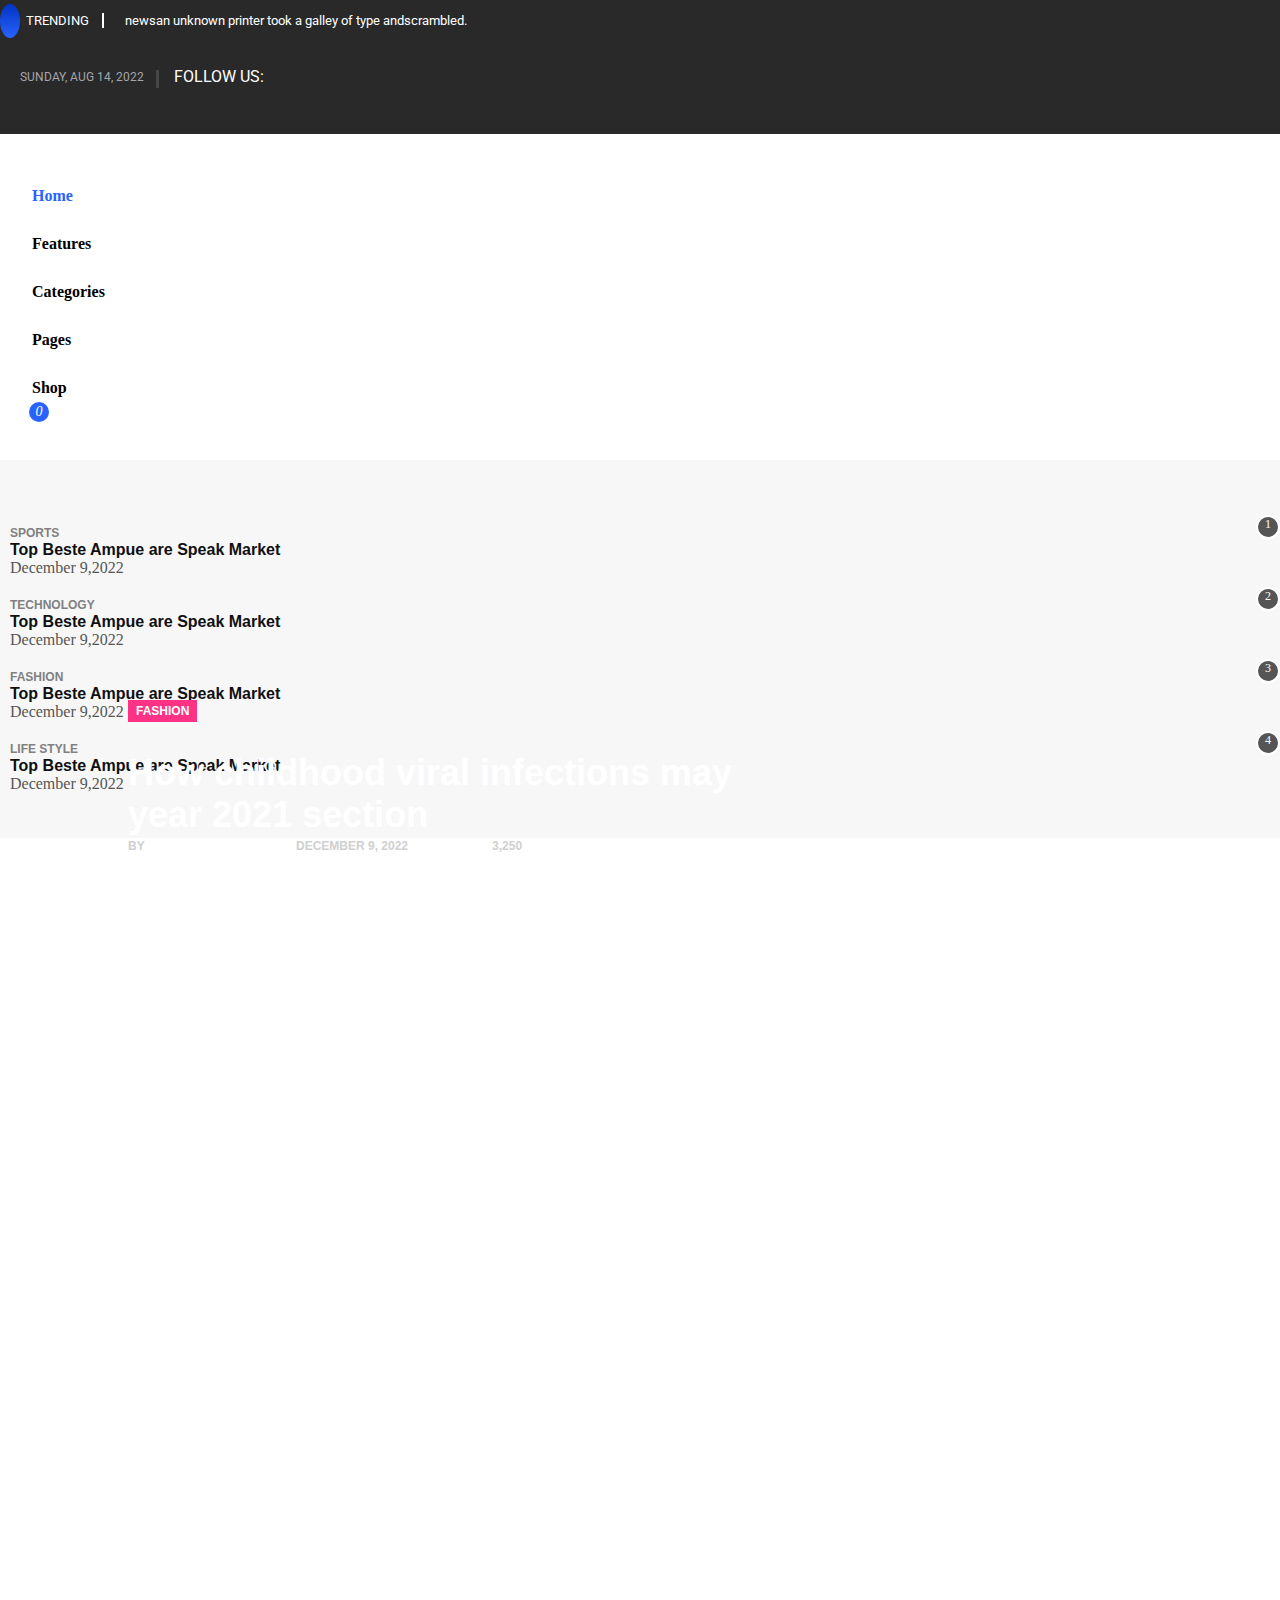
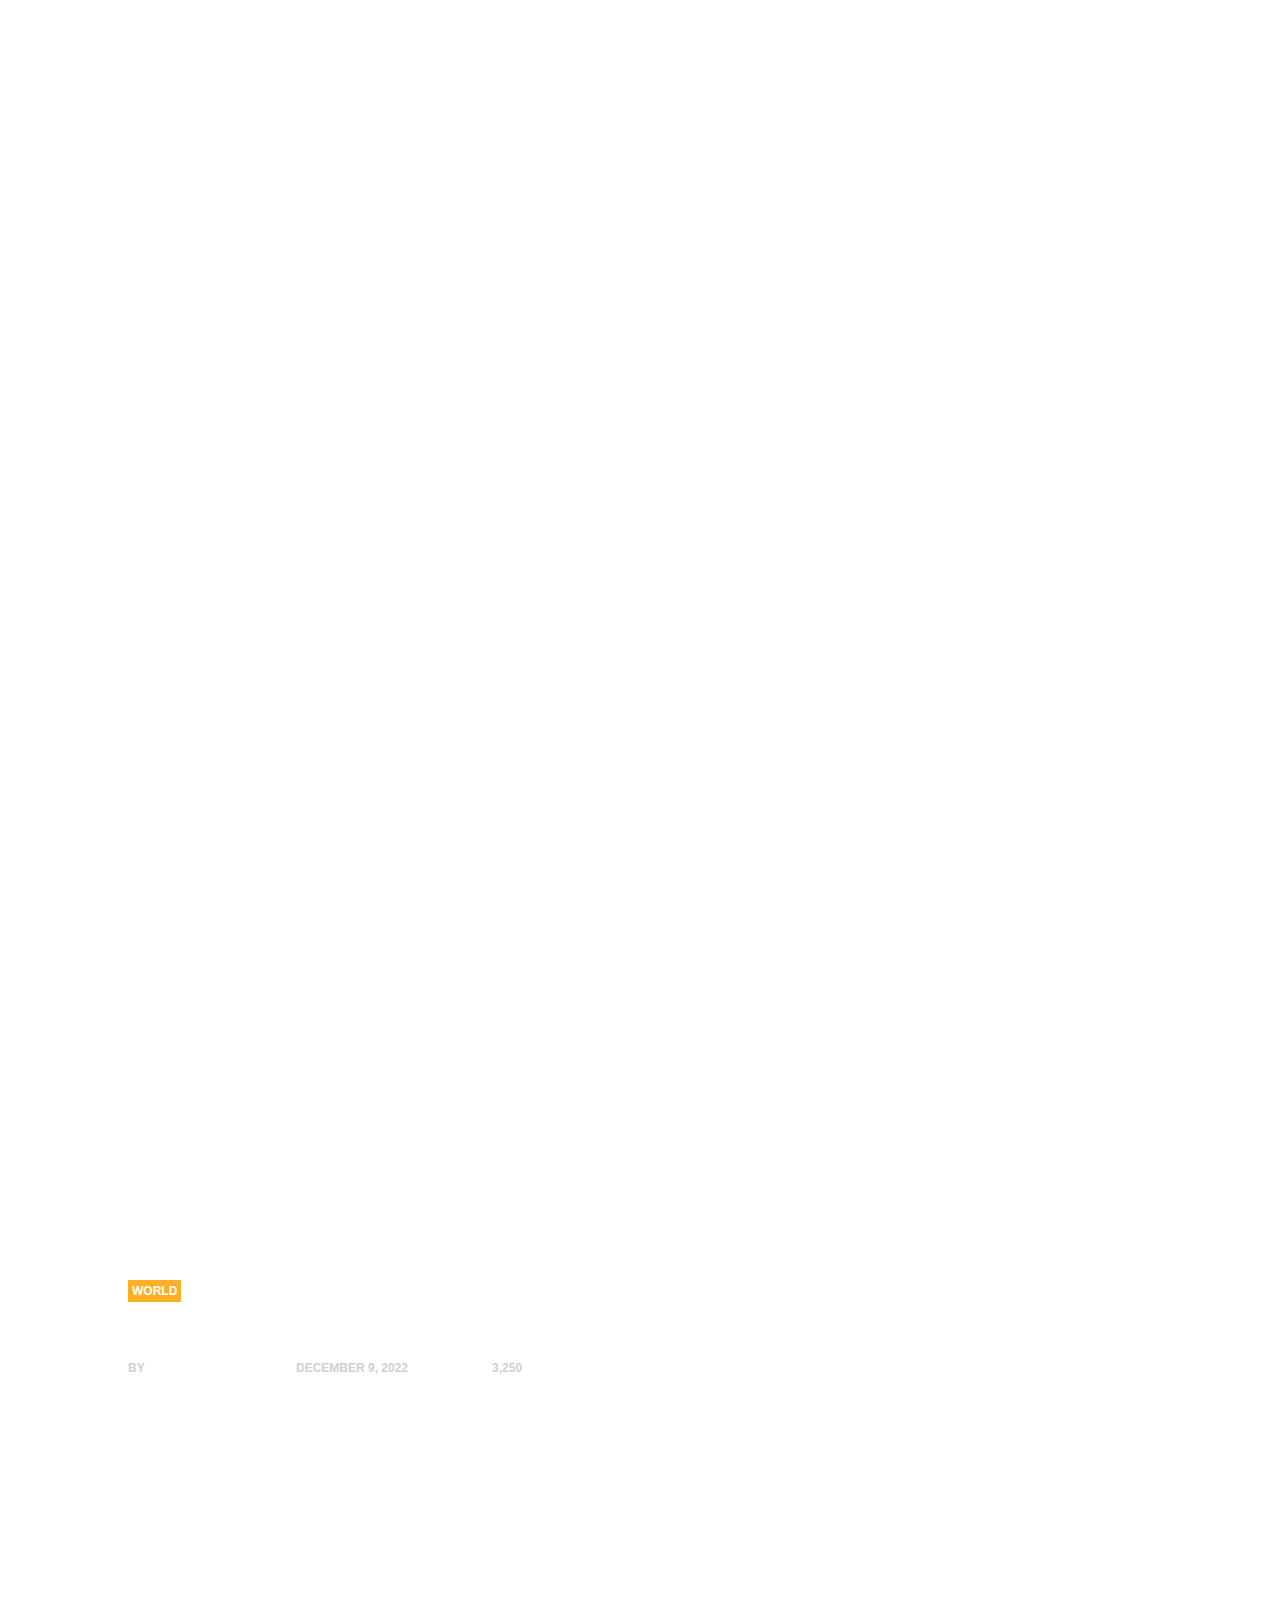
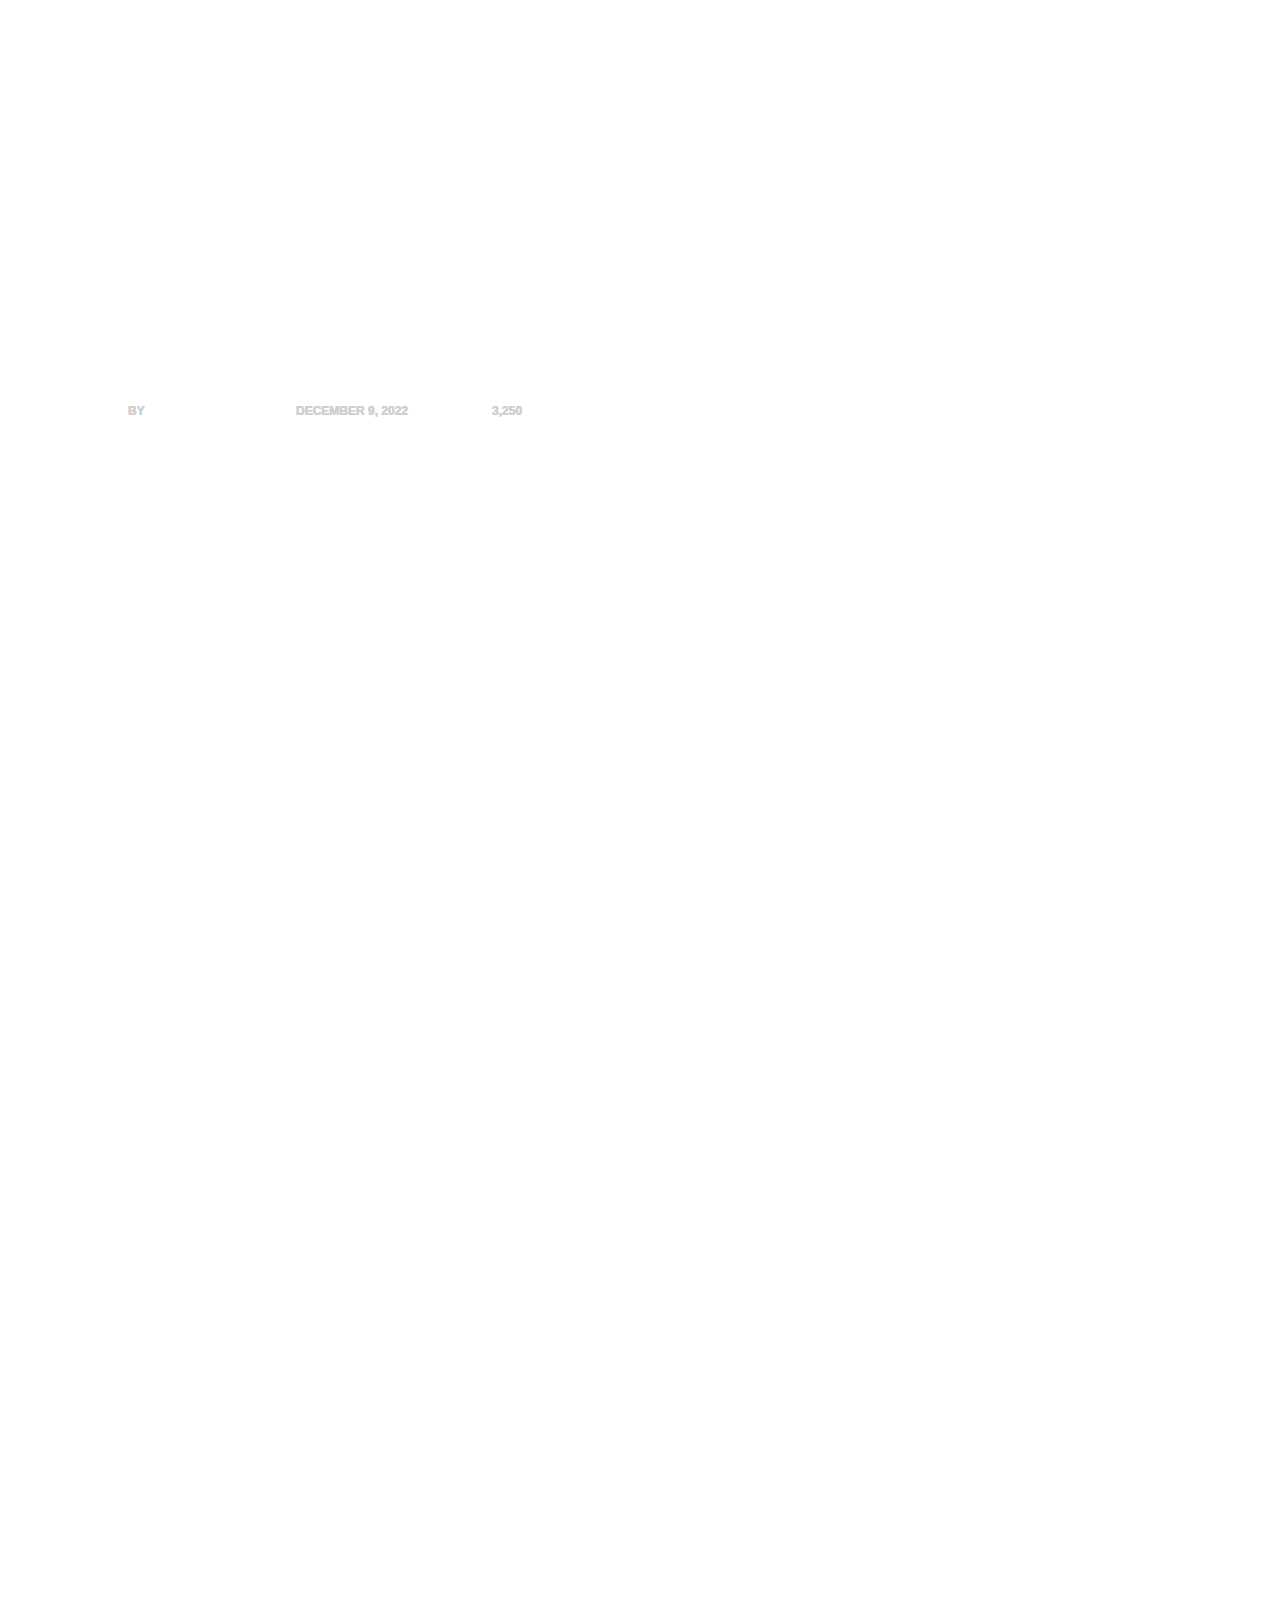
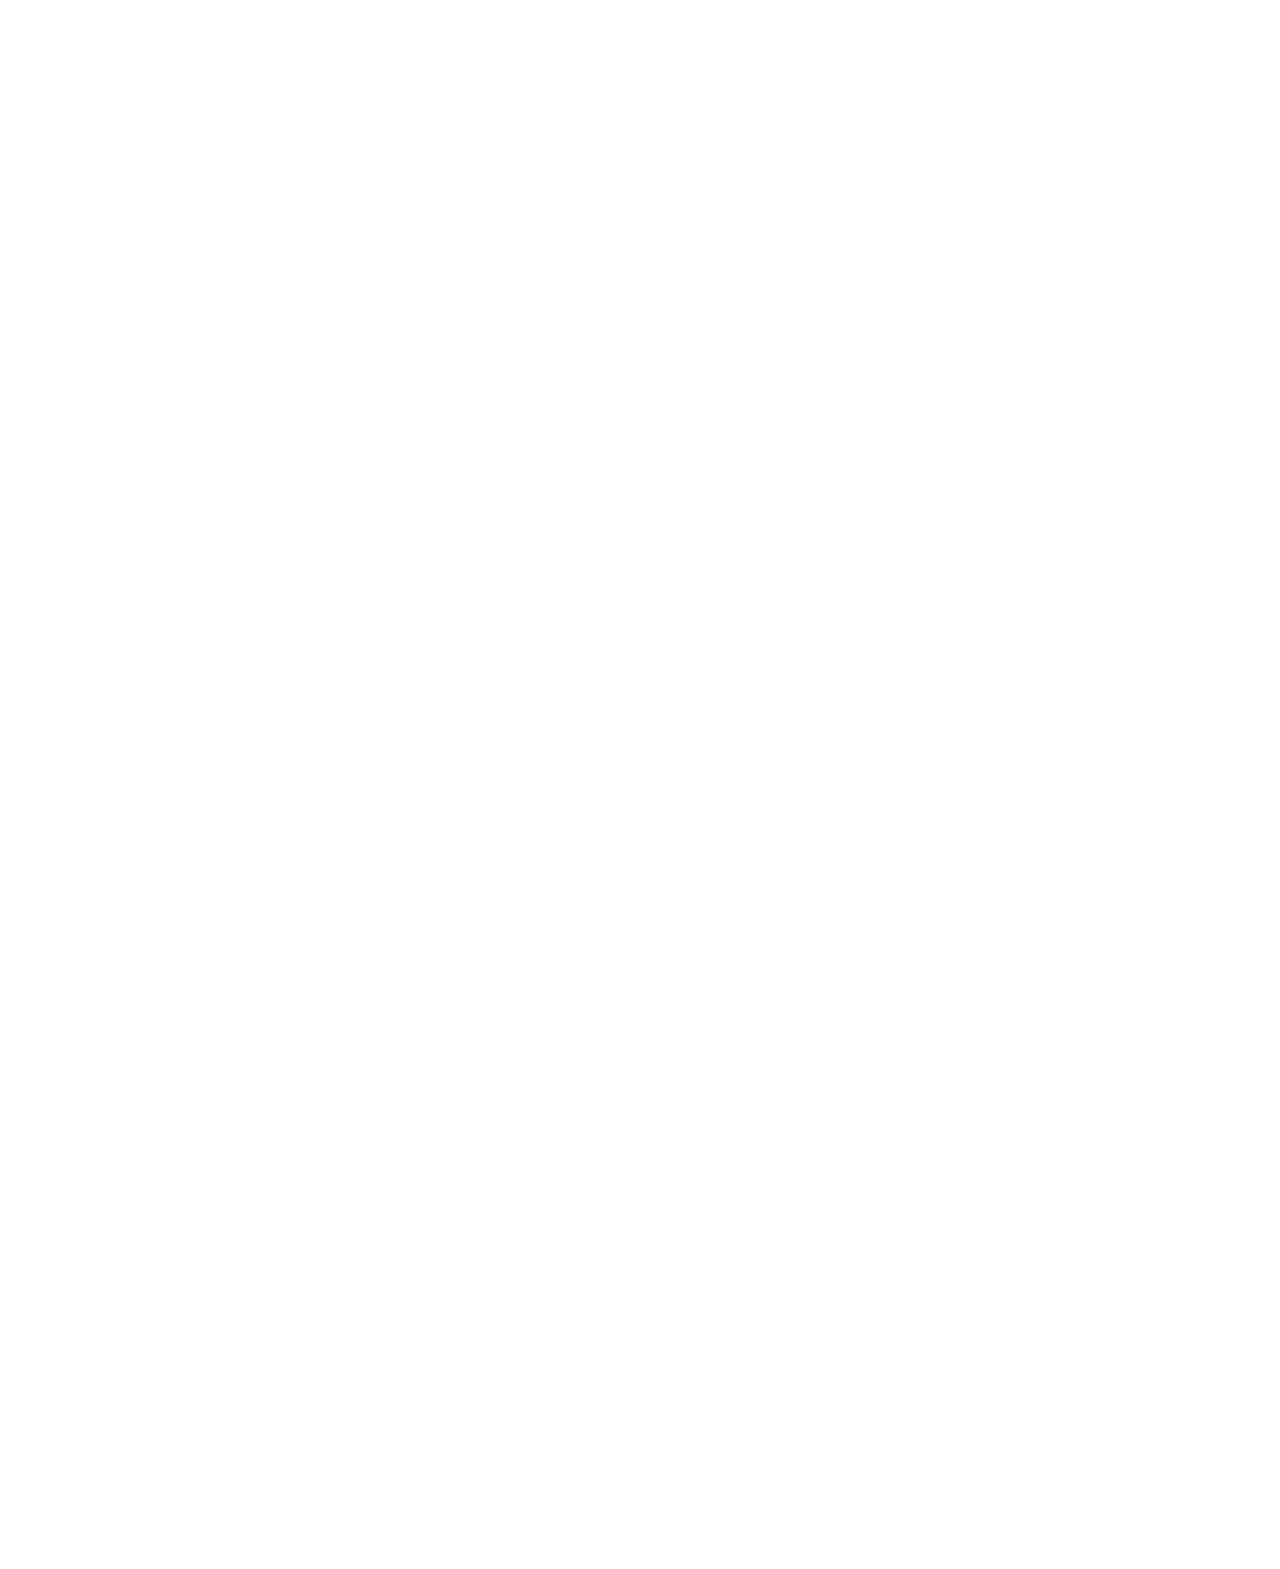
==== index.html @ 0a3a63d5 "next commit" ====
<!DOCTYPE html>
<html lang="en">

<head>
    <meta charset="UTF-8">
    <meta http-equiv="X-UA-Compatible" content="IE=edge">
    <meta name="viewport" content="width=device-width, initial-scale=1.0">
    <link rel="stylesheet" href="vendors/css/bootstrap.css">
    <link rel="stylesheet" href="https://cdnjs.cloudflare.com/ajax/libs/font-awesome/6.1.2/css/all.min.css"
        integrity="sha512-1sCRPdkRXhBV2PBLUdRb4tMg1w2YPf37qatUFeS7zlBy7jJI8Lf4VHwWfZZfpXtYSLy85pkm9GaYVYMfw5BC1A=="
        crossorigin="anonymous" referrerpolicy="no-referrer" />
    <link rel="stylesheet" href="css/style.css">
    <title>Neeon</title>
    <link rel="icon" href="https://radiustheme.com/demo/html/neeon/media/favicon.png">
</head>

<body>
    <header id="header">
        <div class="header-top">
            <div class="container">
                <div class="d-flex justify-content-between align-items-center">
                    <div class="top-left">
                        <span class="trend"><i class="fa-solid fa-bolt-lightning"></i>TRENDING</span>

                        <span class="newsan"><i class="fa-solid fa-circle"></i>
                            newsan unknown printer took a galley of
                            type andscrambled.
                        </span>
                    </div>
                    <div class="top-right">

                        <span class="sunday"><i class="fa-solid fa-calendar-days"></i>SUNDAY, AUG 14, 2022</span>
                        <span class="chicago"><i class="fa-solid fa-location-dot"></i>
                            Chicago 12, Melborne City, USA
                        </span>
                        <span class="follow">FOLLOW US:</span>
                        <ul class="list-unstyled m-0 p-0 d-flex justify-content-between align-items-center">
                            <li><a href="#"><i class="fa-brands fa-facebook-f"></i></a></li>
                            <li><a href="#"><i class="fa-brands fa-twitter"></i></a></li>
                            <li><a href="#"><i class="fa-brands fa-linkedin-in"></i></a></li>
                            <li><a href="#"><i class="fa-brands fa-pinterest-p"></i></a></li>
                            <li><a href="#"><i class="fa-brands fa-skype"></i></a></li>
                        </ul>
                    </div>
                </div>
            </div>
        </div>
    </header>
    <div class="header-bottom">
        <div class="container">
            <div class="d-flex justify-content-between align-items-center">
                <div class="logo">
                    <img src="https://radiustheme.com/demo/html/neeon/media/logo/logo-dark.svg" alt="">
                </div>
                <div class="nav-menu">
                    <ul class="d-flex align-items-center justify-content-between">
                        <li class="active">home<i class="fa-solid fa-chevron-down"></i>
                            <div class="dropdown-menu">
                                <ul>
                                    <li><a href="index.html">Home 01-Main</a></li>
                                    <li><a href="#">Home 02-Technology</a></li>
                                    <li><a href="#">Home 03-Gaming</a></li>
                                    <li><a href="#">Home 04-Illustration</a></li>
                                    <li><a href="#">Home 05-Newspaper</a></li>
                                    <li><a href="#">Home 06-Magazine</a></li>
                                    <li><a href="#">Home 07-Sports</a></li>
                                    <li><a href="#">Home 08-Travels</a></li>
                                    <li><a href="#">Home 09-Fitness</a></li>
                                </ul>
                            </div>

                        </li>
                        <li class="banbefore">features<i class="fa-solid fa-chevron-down"></i>
                            <div class="dropdown-menu">
                                <ul>
                                    <li><a href="feature.html">Post Layout</a></li>
                                    <li><a href="author.html">Author Details</a></li>
                                </ul>
                            </div>
                        </li>
                        <li class="banbefore">categories<i class="fa-solid fa-chevron-down"></i>
                            <div class="dropdown-menu">
                                <ul>
                                    <li><a href="#">Life Style</a></li>
                                    <li><a href="technology.html">Technology</a></li>
                                    <li><a href="#">Gaming</a></li>
                                    <li><a href="#">Graphics</a></li>
                                    <li><a href="#">Politics</a></li>
                                </ul>
                            </div>
                        </li>
                        <li class="banbefore">pages<i class="fa-solid fa-chevron-down"></i>
                            <div class="dropdown-menu">
                                <ul>
                                    <li><a href="about.html">About Us</a></li>
                                    <li><a href="#">Contact Us</a></li>
                                    <li><a href="#">404</a></li>
                                </ul>
                            </div>
                        </li>
                        <li class="banbefore">shop<i class="fa-solid fa-chevron-down"></i>
                            <div class="dropdown-menu">
                                <ul>
                                    <li><a href="#">Shop</a></li>
                                    <li><a href="shop_det.html">Shop Details</a></li>
                                </ul>
                            </div>
                        </li>
                    </ul>
                </div>
                <div class="nav-icons">
                    <i class="fa-solid fa-magnifying-glass"></i>
                    <i id="cart" class="fa-solid fa-cart-shopping">
                        <span class="zero">0</span>


                    </i>

                    <i class="fa-solid fa-bars"></i>
                </div>
            </div>
        </div>
    </div>
    <!-- header end -->

    <section id="four">


        <div class="container">
            <div class="row">

                <div class="col-lg-3 col-md-6 col-sm-12 ">
                    <div class="bigsports d-flex align-items-center justify-content-between ">

                        <div class="sportphoto">
                            <img src="image/post-sm_1.jpg" alt="">
                            <div class="number">
                                <p>1</p>
                            </div>
                        </div>
                        <div class="sportright">
                            <a class="sports" href="#">SPORTS</a><br>
                            <a class="sport" href="#">Top Beste Ampue are Speak Market</a>

                            <span class="december">
                                <i class="fa-solid fa-calendar-days"></i> December 9,2022
                            </span>
                        </div>
                    </div>
                </div>

                <div class="col-lg-3 col-md-6 col-sm-12 ">
                    <div class="bigsports d-flex align-items-center justify-content-between ">

                        <div class="sportphoto">
                            <img src="image/post-sm_2.jpg" alt="">
                            <div class="number">
                                <p>2</p>
                            </div>
                        </div>
                        <div class="sportright">
                            <a class="sports" href="#">TECHNOLOGY</a><br>
                            <a class="sport" href="#">Top Beste Ampue are Speak Market</a>

                            <span class="december">
                                <i class="fa-solid fa-calendar-days"></i> December 9,2022
                            </span>
                        </div>
                    </div>
                </div>

                <div class="col-lg-3 col-md-6 col-sm-12 ">
                    <div class="bigsports d-flex align-items-center justify-content-between ">

                        <div class="sportphoto">
                            <img src="image/post-sm_3.jpg" alt="">
                            <div class="number">
                                <p>3</p>
                            </div>
                        </div>
                        <div class="sportright">
                            <a class="sports" href="#">FASHION</a><br>
                            <a class="sport" href="#">Top Beste Ampue are Speak Market</a>

                            <span class="december">
                                <i class="fa-solid fa-calendar-days"></i> December 9,2022
                            </span>
                        </div>
                    </div>
                </div>

                <div class="col-lg-3 col-md-6 col-sm-12 ">
                    <div class="bigsports d-flex align-items-center justify-content-between ">

                        <div class="sportphoto">
                            <img src="image/post-sm_4.jpg" alt="">
                            <div class="number">
                                <p>4</p>
                            </div>
                        </div>
                        <div class="sportright">
                            <a class="sports" href="#">LIFE STYLE</a><br>
                            <a class="sport" href="#">Top Beste Ampue are Speak Market</a>

                            <span class="december">
                                <i class="fa-solid fa-calendar-days"></i> December 9,2022
                            </span>
                        </div>
                    </div>
                </div>



            </div>
        </div>

    </section>
    <!-- foursectionfinish -->
    <section id="food">
        <div class="container">
            <div class="row">
                <div class="col-lg-7">
                    <div class="fashionleft">
                        <div class="fashionphoto ">
                            <img class="img-fluid" src="image/post-xl_1.jpg" alt="">
                        </div>
                        <div class="fashiontxt">
                            <a class="fashion" href="#">FASHION</a>
                            <a class="childhood" href="#"> How childhood viral infections may year 2021 section</a>
                            <span class="by">BY</span>
                            <a class="willum" href="#">
                                WILLUM SKEEM
                            </a>
                            <span class="fashiondecember"><i class="fa-solid fa-calendar-days"></i> DECEMBER 9,
                                2022</span>
                            <span class="comment"><i class="fa-solid fa-comments"></i> 3,250</span>
                        </div>
                    </div>
                </div>
                <div class="col-lg-5">
                    <div class="fashionright">

                        <div class="col-lg-12">
                            <div class="fashionright1 d-flex">

                                <div class="foodphoto">
                                    
                                        <img class="img-fluid" src="image/post-lg_1.jpg" alt="">
                                    
                                </div>

                                <div class="foodtxt">
                                    <a class="food" href="">FOOD</a>
                                    <div class="foodspan">
                                    <span class="after">50 Years After The Moon</span>
                                    <span class="landing">Landing:How Close Is Space</span>
                                    <span class="really"> Travel,Really?</span>
                                    </div>
                                    <span class="fooddecember"><i class="fa-solid fa-calendar-days"></i> DECEMBER 9,
                                        2022</span>
                                </div>
                            </div>


                        </div>
                        <div class="col-lg-12">
                            <div class="fashionright1 d-flex">

                                <div class="foodphoto">
                                    
                                        <img class="img-fluid" src="image/post-lg_2.jpg" alt="">
                                    
                                </div>

                                <div class="foodtxt">
                                    <a class="technology" href="">TECH</a>
                                    <div class="foodspan">
                                    <span class="after">50 Years After The Moon</span>
                                    <span class="landing">Landing:How Close Is Space</span>
                                    <span class="really"> Travel,Really?</span>
                                    </div>
                                    <span class="fooddecember"><i class="fa-solid fa-calendar-days"></i> DECEMBER 9,
                                        2022</span>
                                </div>
                            </div>


                        </div>
                        <div class="col-lg-12">
                            <div class="fashionright1 d-flex">

                                <div class="foodphoto">
                                    
                                        <img class="img-fluid" src="image/travel-lg_2.jpg" alt="">
                                    
                                </div>

                                <div class="foodtxt">
                                    <a class="travel" href="">TRAVEL</a>
                                    <div class="foodspan">
                                    <span class="after">50 Years After The Moon</span>
                                    <span class="landing">Landing:How Close Is Space</span>
                                    <span class="really"> Travel,Really?</span>
                                    </div>
                                    <span class="fooddecember"><i class="fa-solid fa-calendar-days"></i> DECEMBER 9,
                                        2022</span>
                                </div>
                            </div>


                        </div>

                        


                    </div>

                </div>


                <div class="shop-now">
                    <a href="#">
                        <img class="img-fluid" src="image/ad-banner_1.jpg" alt="">
                    </a>
                </div>
            </div>
            
        </div>


    </section>
    <!-- food section finish -->
<section id="top-stories">
    
    <div class="back-image1 d-flex justify-content-end">
        <img class="img-fluid" src="image/element_3.png" alt="">
    </div>
    <div class="back-image2 d-flex justify-content-end ">
       
    </div>

    <div class="container">
        <div class="topleft d-flex align-items-center">
        <span class="top">
            Top Stories
        </span>
    <div class="dot"></div>
    <div class="line">
    </div>
    
</div>
<div class="line1">
</div>
        <div class="row">
            <div class="col-lg-12">
                <div class="musicmain d-flex">
            <div class="col-lg-3">
                <div class="musicleft">
                <div class="musicphoto">
               <img class="img-fluid" src="image/post-md_1.jpg" alt="">
                </div>
                <div class="musictxt">
                    <a class="music" href="#">MUSIC</a>
                    <a class="space" href="">After The Moon How Close gear Is Space Travel Really?</a>
                    <span class="by1">BY</span>
                    <a class="willium-skeem" href="#">WILLUM SKEEM</a>
                   
                    <span class="decemberr"> <i class="fa-solid fa-calendar-days"></i> DECEMBER 9, 2022</span>
                </div>
                </div>
            </div>
            <div class="col-lg-3">
                <div class="musicleft">
                <div class="musicphoto">
               <img class="img-fluid" src="image/post-md_2.jpg" alt="">
                </div>
                <div class="musictxt">
                    <a class="music" href="#">ANIMAL</a>
                    <a class="space" href="">After The Moon How Close gear Is Space Travel Really?</a>
                    <span class="by1">BY</span>
                    <a class="willium-skeem" href="#">WILLUM SKEEM</a>
                   
                    <span class="decemberr"> <i class="fa-solid fa-calendar-days"></i> DECEMBER 9, 2022</span>
                </div>
                </div>
            </div>
            <div class="col-lg-3">
                <div class="musicleft">
                <div class="musicphoto">
               <img class="img-fluid" src="image/post-md_3.jpg" alt="">
                </div>
                <div class="musictxt">
                    <a class="music" href="#">TRAVEL</a>
                    <a class="space" href="">After The Moon How Close gear Is Space Travel Really?</a>
                    <span class="by1">BY</span>
                    <a class="willium-skeem" href="#">WILLUM SKEEM</a>
                   
                    <span class="decemberr"> <i class="fa-solid fa-calendar-days"></i> DECEMBER 9, 2022</span>
                </div>
                </div>
            </div>
            <div class="col-lg-3">
                <div class="musicleft">
                <div class="musicphoto">
               <img class="img-fluid" src="image/post-md_4.jpg" alt="">
                </div>
                <div class="musictxt">
                    <a class="music" href="#">FOOD</a>
                    <a class="space" href="">After The Moon How Close gear Is Space Travel Really?</a>
                    <span class="by1">BY</span>
                    <a class="willium-skeem" href="#">WILLUM SKEEM</a>
                   
                    <span class="decemberr"> <i class="fa-solid fa-calendar-days"></i> DECEMBER 9, 2022</span>
                </div>
                </div>
            </div>
            </div>
            </div>
        </div>
    </div>
       
       
</section>
<!-- top-stories finish  -->
<section id="whats-new">
    <div class="container">
        <div class="whatsnew d-flex">
        <div class="col-lg-9">
        <div class="whats-left d-flex align-items-center">
        <span class="whats">  What's New </span>
        <div class="dot2"></div>
        <span class="line2"></span>
        <div class="world-main">
          <a class="worldtext" href="#">World</a>
          <a class="traveltxt" href="#">Travel</a>
          <a class="foodd" href="#">Food</a>
          <a class="tech" href="#">Technology</a>
        </div>
    </div>
    <div class="worldmain d-flex justify-content-center">
<div class="col-lg-7">
    
    <div class="worldleft">
        <div class="worldphoto ">
            <img class="img-fluid" src="image/post-xl_2.jpg" alt="">
        </div>
        <div class="worldtxt">
            <a class="world-a" href="#">WORLD</a>
            <a class="african" href="#"> African Nations Are Strugling To Save Their Wildlife</a>
            <span class="byy">BY</span>
            <a class="willumm" href="#">
                WILLUM SKEEM
            </a>
            <span class="fashiondecemberr"><i class="fa-solid fa-calendar-days"></i> DECEMBER 9,
                2022</span>
            <span class="commentt"><i class="fa-solid fa-comments"></i> 3,250</span>
        </div>
    </div>
</div>
    <div class="col-lg-5">
            <div class="worldright">
            <div class="bigsportss d-flex">

               
                <div class="sportrightt">
                    <a class="sportss" href="#">SPORTS</a><br>
                    <a class="sportt" href="#">Top Beste Ampue are Speak Market.</a>

                    <span class="decemberr">
                        <i class="fa-solid fa-calendar-days"></i> December 9,2022
                    </span>
                </div>
                <div class="sportphotos">
                    <img class="img-fluid" src="image/post-sm_5.jpg" alt="">
                    <div class="numberr">
                        <p>1</p>
                    </div>
                </div>
            </div>
            <div class="bigsportss d-flex">

               
                <div class="sportrightt">
                    <a class="sportss" href="#">WORLD</a><br>
                    <a class="sportt" href="#">Top Beste Ampue are Speak Market.</a>

                    <span class="decemberr">
                        <i class="fa-solid fa-calendar-days"></i> December 9,2022
                    </span>
                </div>
                <div class="sportphotos">
                    <img class="img-fluid" src="image/post-sm_6.jpg" alt="">
                    <div class="numberr">
                        <p>2</p>
                    </div>
                </div>
            </div>
            <div class="bigsportss d-flex">

               
                <div class="sportrightt">
                    <a class="sportss" href="#">FOOD</a><br>
                    <a class="sportt" href="#">Top Beste Ampue are Speak Market.</a>

                    <span class="decemberr">
                        <i class="fa-solid fa-calendar-days"></i> December 9,2022
                    </span>
                </div>
                <div class="sportphotos">
                    <img class="img-fluid" src="image/post-sm_7.jpg" alt="">
                    <div class="numberr">
                        <p>3</p>
                    </div>
                </div>
            </div>
            <div class="bigsportss d-flex">

               
                <div class="sportrightt">
                    <a class="sportss" href="#">TECHNOLOGY</a><br>
                    <a class="sportt" href="#">Top Beste Ampue are Speak Market.</a>

                    <span class="decemberr">
                        <i class="fa-solid fa-calendar-days"></i> December 9,2022
                    </span>
                </div>
                <div class="sportphotos">
                    <img class="img-fluid" src="image/post-sm_8.jpg" alt="">
                    <div class="numberr">
                        <p>4</p>
                    </div>
                </div>
            </div>
           
         
            </div>
    </div>
    </div>
  
        <div class="life-style d-flex align-items-center">
            <span class="life">
                Life Style
            </span>
        <div class="dot5"></div>
        <div class="line5">
        </div>
        
    
    </div>
    <div class="life-top d-flex align-items-center">
    <div class="col-lg-6">
        <div class="lifeleft">
            <div class="lifeleftphoto ">
                <img class="img-fluid" src="image/post-xl_4.jpg" alt="">
            </div>
            <div class="lifelefttxt">
              
                <a class="moon" href="#">Moon TheyLanding How are Main Close Space Really</a>
                <span class="byyy">BY</span>
                <a class="willummm" href="#">
                    WILLUM SKEEM
                </a>
                <span class="fashiondecemberrr"><i class="fa-solid fa-calendar-days"></i> DECEMBER 9,
                    2022</span>
                <span class="commenttt"><i class="fa-solid fa-comments"></i> 3,250</span>
            </div>
        </div>
    </div>
    
    <div class="col-lg-6">
        <div class="lifeleft">
            <div class="lifeleftphoto ">
                <img class="img-fluid" src="image/post-xl_4.jpg" alt="">
            </div>
            <div class="lifelefttxt">
              
                <a class="moon" href="#">Moon TheyLanding How are Main Close Space Really</a>
                <span class="byyy">BY</span>
                <a class="willummm" href="#">
                    WILLUM SKEEM
                </a>
                <span class="fashiondecemberrr"><i class="fa-solid fa-calendar-days"></i> DECEMBER 9,
                    2022</span>
                <span class="commenttt"><i class="fa-solid fa-comments"></i> 3,250</span>
            </div>
        </div>
    </div>
    </div>
    <div class="life-bottom d-flex align-items-center">
    <div class="col-lg-6">
        <div class="lifeleft">
            <div class="lifeleftphoto ">
                <img class="img-fluid" src="image/post-xl_4.jpg" alt="">
            </div>
            <div class="lifelefttxt">
              
                <a class="moon" href="#">Moon TheyLanding How are Main Close Space Really</a>
                <span class="byyy">BY</span>
                <a class="willummm" href="#">
                    WILLUM SKEEM
                </a>
                <span class="fashiondecemberrr"><i class="fa-solid fa-calendar-days"></i> DECEMBER 9,
                    2022</span>
                <span class="commenttt"><i class="fa-solid fa-comments"></i> 3,250</span>
            </div>
        </div>
    </div>
    <div class="col-lg-6">
        <div class="lifeleft">
            <div class="lifeleftphoto ">
                <img class="img-fluid" src="image/post-xl_4.jpg" alt="">
            </div>
            <div class="lifelefttxt">
              
                <a class="moon" href="#">Moon TheyLanding How are Main Close Space Really</a>
                <span class="byyy">BY</span>
                <a class="willummm" href="#">
                    WILLUM SKEEM
                </a>
                <span class="fashiondecemberrr"><i class="fa-solid fa-calendar-days"></i> DECEMBER 9,
                    2022</span>
                <span class="commenttt"><i class="fa-solid fa-comments"></i> 3,250</span>
            </div>
        </div>
    </div>
    </div>
    
        
        </div>
        <div class="col-lg-3">
            <div class="stayconnected d-flex align-items-center">
                <span class="stay">STAY CONNECTED</span>
                <div class="dot3"></div>
                <span class="line3"></span>
            </div>
            <div class="socialicons">
              
                <a class="facebook" href="#">
                   <span class="icon-f"><i class="fa-brands fa-facebook-f"></i></span>
                   <span class="text-fbefore"></span>
                    <span class="fans">15,985 Fans</span>
                </a>
                <a class="twitter" href="#">
                    <span class="icon-t"><i class="fa-brands fa-twitter"></i></span>
                    <span class="text-tbefore"></span>
                     <span class="follower">20,751 Follower</span>
                 </a>
                 <a class="youtube" href="#">
                    <span class="icon-y"><i class="fa-brands fa-youtube"></i></span>
                    <span class="text-ybefore"></span>
                     <span class="subscriber">35,999 Subscriber</span>
                 </a>
                 <a class="one-drive" href="#">
                    <span class="icon-o"><i class="fa-brands fa-adn"></i></span>
                    <span class="text-obefore"></span>
                     <span class="subscriber1">35,999 Subscriber</span>
                 </a>
                 <a class="dribbble" href="#">
                    <span class="icon-d"><i class="fa-brands fa-dribbble"></i></span>
                    <span class="text-dbefore"></span>
                     <span class="subscriber2">35,999 Subscriber</span>
                 </a>
            </div>
            <div class="popularnews d-flex align-items-center">
                <span class="popular">POPULAR NEWS</span>
                <div class="dot4"></div>
                <span class="line4"></span>
            </div>
            <div class="sports3">
            <div class="bigsports d-flex align-items-center justify-content-between ">

                <div class="sportphoto">
                    <img src="image/post-sm_1.jpg" alt="">
                    <div class="number">
                        <p>1</p>
                    </div>
                </div>
                <div class="sportright">
                    <a class="sports" href="#">SPORTS</a><br>
                    <a class="sport" href="#">Top Beste Ampue are Speak Market</a>

                    <span class="december">
                        <i class="fa-solid fa-calendar-days"></i> December 9,2022
                    </span>
                </div>
            </div>
            <div class="bigsports d-flex align-items-center justify-content-between ">

                <div class="sportphoto">
                    <img src="image/post-sm_2.jpg" alt="">
                    <div class="number">
                        <p>2</p>
                    </div>
                </div>
                <div class="sportright">
                    <a class="sports" href="#">TECHNOLOGY</a><br>
                    <a class="sport" href="#">Top Beste Ampue are Speak Market</a>

                    <span class="december">
                        <i class="fa-solid fa-calendar-days"></i> December 9,2022
                    </span>
                </div>
            </div>
            <div class="bigsports d-flex align-items-center justify-content-between ">

                <div class="sportphoto">
                    <img src="image/post-sm_3.jpg" alt="">
                    <div class="number">
                        <p>3</p>
                    </div>
                </div>
                <div class="sportright">
                    <a class="sports" href="#">FASHION</a><br>
                    <a class="sport" href="#">Top Beste Ampue are Speak Market</a>

                    <span class="december">
                        <i class="fa-solid fa-calendar-days"></i> December 9,2022
                    </span>
                </div>
            </div>
            <div class="bigsports d-flex align-items-center justify-content-between ">

                <div class="sportphoto">
                    <img src="image/post-sm_4.jpg" alt="">
                    <div class="number">
                        <p>4</p>
                    </div>
                </div>
                <div class="sportright">
                    <a class="sports" href="#">LIFE STYLE</a><br>
                    <a class="sport" href="#">Top Beste Ampue are Speak Market</a>

                    <span class="december">
                        <i class="fa-solid fa-calendar-days"></i> December 9,2022
                    </span>
                </div>
            </div>
            </div>
            <div class="newspaper">
             <a class="newspaperphoto" href="#">
                    <img class="img-fluid" src="image/logo-light.svg" alt="">
                </a>
                

            </div>
        </div>
    </div>
    </div>
</div>
        
    </div>
    </div>
</section>

    <!-- footer start -->
    <footer id="footer">
        <div class="container">
            <div class="container-boxes">
            <!-- <div class="d-flex justify-content-between align-items-center"> -->
                <div class="col-lg-3 col-12">
                    <div class="footer-logo">
                        <img class="img-fluid" src="https://radiustheme.com/demo/html/neeon/media/logo/logo-light.svg"
                            alt="">
                        <p>When an unknown printer took a galley and scrambled it to make specimen book not only five
                            centurie.</p>
                        <ul class="d-flex  align-items-center">
                            <li><a target="_blank" href="https://www.facebook.com/"> <i
                                        class="fa-brands fa-facebook-f" id="fac"></i><i
                                        class="fa-brands fa-facebook-f" id="fac2"></i></a></li>
                            <li><a target="_blank" href="https://twitter.com/"> <i id="fac" class="fa-brands fa-twitter"></i><i id="fac2" class="fa-brands fa-twitter"></i></a>
                            </li>
                            <li><a target="_blank" href="https://vimeo.com/"><i id="fac" class="fa-brands fa-vimeo-v"></i><i id="fac2" class="fa-brands fa-vimeo-v"></i></a>
                            </li>
                            <li><a target="_blank" href="https://www.pinterest.com/"><i
                                       id="fac" class="fa-brands fa-pinterest-p"></i><i
                                      id="fac2"  class="fa-brands fa-pinterest-p"></i></a></li>

                            <li><a target="_blank" href="https://www.whatsapp.com/"><i
                                      id="fac"  class="fa-brands fa-whatsapp"></i><i
                                      id="fac2"  class="fa-brands fa-whatsapp"></i></a></li>

                        </ul>
                    </div>
                </div>
                <div class="col-lg-3 col-12">
                    <div class="footer-recent">
                        <h3>Recent Posts</h3>
                        <div class="recent-image">
                            <div class="d-flex justify-content-between align-items-center"> 
                                <div class="recent-image-box">
                                <img class="img-fluid"
                                    src="https://radiustheme.com/demo/html/neeon/media/gallery/post-sm_1.jpg" alt=""></div>
                                <div class="recent-text">
                                    <a href="">Top Beste ampute are Speak Market.</a>
                                    <p><i class="fa-solid fa-calendar-days"></i>DECEMBER 9, 2022</p>
                                </div>
                            </div>
                        </div>
                        <div class="recent-image">
                            <div class="d-flex justify-content-between align-items-center">
                                <div class="recent-image-box">
                                <img class="img-fluid" src="https://radiustheme.com/demo/html/neeon/media/gallery/post-sm_2.jpg" alt=""></div>
                                <div class="recent-text">
                                    <a href="">Top Beste ampute are Speak Market.</a>
                                    <p><i class="fa-solid fa-calendar-days"></i>DECEMBER 9, 2022</p>
                                </div>
                            </div>
                        </div>
                    </div>


                </div>
                <div class="col-lg-3 col-12">
                    <div class="categories">
                        <h3>Categories</h3>
                        <ul>
                            <li><a href="">politics</a></li>
                            <li><a href="">business</a></li>
                            <li><a href="">technology</a></li>
                            <li><a href="">health</a></li>
                            <li><a href="">sports</a></li>
                            <li><a href="">entertainment</a></li>
                        </ul>


                    </div>
                </div>
                <div class="col-lg-3 col-12">
                    <div class="insta">

                        <h3>Instagram</h3>
                        <div class="insta-images">
                            <div class="col-lg-4 col-4">
                                <div class="insta-div">
                                    <a href=""><img
                                            src="https://radiustheme.com/demo/html/neeon/media/gallery/ins-gallery_1.jpg"
                                            alt=""></a>
                                </div>
                            </div>
                            <div class="col-lg-4 col-4">
                                <div class="insta-div">
                                    <img src="https://radiustheme.com/demo/html/neeon/media/gallery/ins-gallery_2.jpg"
                                        alt="">
                                </div>
                            </div>
                            <div class="col-lg-4 col-4">
                                <div class="insta-div">
                                    <img src="https://radiustheme.com/demo/html/neeon/media/gallery/ins-gallery_3.jpg"
                                        alt="">
                                </div>
                            </div>
                            <div class="col-lg-4 col-4">
                                <div class="insta-div">
                                    <img src="https://radiustheme.com/demo/html/neeon/media/gallery/ins-gallery_4.jpg"
                                        alt="">
                                </div>
                            </div>
                            <div class="col-lg-4 col-4">
                                <div class="insta-div">
                                    <img src="https://radiustheme.com/demo/html/neeon/media/gallery/ins-gallery_5.jpg"
                                        alt="">
                                </div>
                            </div>
                            <div class="col-lg-4 col-4">
                                <div class="insta-div">
                                    <img src="https://radiustheme.com/demo/html/neeon/media/gallery/ins-gallery_6.jpg"
                                        alt="">
                                </div>
                            </div>

                        </div>
                    </div>
                </div>


            </div>

        </div>
        <hr>
        <div class="footer-end-text">
            <p>2022 © neeon all right reserved by RadiusTheme</p>
        </div>
    </footer>


</body>

</html>`
---- css/style.css ----
@import url("https://fonts.googleapis.com/css2?family=Roboto:ital,wght@0,100;0,400;1,100;1,300;1,500&display=swap");
@import url("https://fonts.googleapis.com/css2?family=Roboto:ital,wght@0,100;0,400;1,100;1,300;1,500&display=swap");
@import url("https://fonts.googleapis.com/css2?family=Roboto:ital,wght@0,100;0,400;1,100;1,300;1,500&display=swap");
@import url("https://fonts.googleapis.com/css2?family=Roboto:ital,wght@0,100;0,400;1,100;1,300;1,500&display=swap");
@import url("https://fonts.googleapis.com/css2?family=Roboto:ital,wght@0,100;0,400;1,100;1,300;1,500&display=swap");
ul {
  list-style: none;
  margin: 0;
  padding: 0;
}

* {
  outline: none;
}

a {
  text-decoration: none;
}

.author-post {
  font-family: Roboto, sans-serif;
}
.author-post .post-box-1 {
  background: #f7f7f7;
  padding: 30px 0;
  display: flex;
  align-items: center;
}
.author-post .post-box-1 a {
  color: #646464;
  font-size: 14px;
}
.author-post .post-box-1 a:hover {
  color: #2962FF;
}
.author-post .post-box-1 a i {
  padding: 10px;
}
.author-post .post-box-1 i {
  padding: 7px;
}
.author-post .post-box-1 i:hover {
  color: #2962FF;
}
.author-post .post-box-1 span {
  color: #2962FF;
  font-size: 14px;
}
.author-post .robert {
  background: url(https://radiustheme.com/demo/html/neeon/media/banner/banner_4.jpg) no-repeat center;
  min-height: 460px;
  background-repeat: no-repeat;
  background-size: cover;
  background-position: center center;
  position: relative;
  z-index: 1;
  padding: 100px 0;
}
.author-post .robert::after {
  content: "";
  background-color: rgba(0, 0, 0, 0.5019607843);
  z-index: -1;
  position: absolute;
  left: 0;
  top: 0;
  width: 100%;
  height: 100%;
}
.author-post .robert .container-box {
  display: flex;
  justify-content: space-between;
  align-items: center;
}
.author-post .robert .container-box .robert-image img {
  border-radius: 50%;
  border: 6px solid white;
}
.author-post .robert .container-box .robert-text {
  width: 51%;
  padding: 10px 0;
}
.author-post .robert .container-box .robert-text h2 {
  color: white;
  font-size: 30px;
  margin-bottom: 10px;
  font-weight: 700;
}
.author-post .robert .container-box .robert-text span {
  font-size: 16px;
  color: white;
  margin-bottom: 20px;
  display: inline-block;
  padding-bottom: 10px;
  position: relative;
  font-weight: 600;
}
.author-post .robert .container-box .robert-text span::after {
  content: "";
  position: absolute;
  bottom: -5px;
  left: 0;
  background-color: #2962FF;
  height: 4px;
  width: 42%;
}
.author-post .robert .container-box .robert-text p {
  font-size: 16px;
  margin-bottom: 16px;
  color: #EDEDED;
  font-weight: 400;
}
.author-post .robert .container-box .robert-icons {
  width: 30%;
  display: flex;
  justify-content: flex-end;
  padding: 0px 0 180px 80px;
}
.author-post .robert .container-box .robert-icons a {
  width: 40px;
  height: 40px;
  border-radius: 50%;
  background-color: white;
  color: black;
  font-size: 1rem;
  display: flex;
  justify-content: center;
  align-items: center;
  margin-right: 5px;
  transition: 0.5s ease-in-out;
}
.author-post .robert .container-box .robert-icons a:hover {
  background-color: #2962FF;
}

.mixed-section {
  padding: 100px 0;
  font-family: Roboto, sans-serif;
}
.mixed-section .container-div {
  display: flex;
  align-items: center;
  justify-content: space-between;
}
.mixed-section .container-div .world {
  display: flex;
  align-items: center;
  justify-content: space-between;
  padding: 15px 0;
}
.mixed-section .container-div .world .world-image .world-image-box {
  overflow: hidden;
}
.mixed-section .container-div .world .world-image .world-image-box img {
  border-radius: 4px;
  vertical-align: middle;
  transition: 0.5s ease-in-out;
}
.mixed-section .container-div .world .world-image .world-image-box img:hover {
  transform: scale(1.1);
}
.mixed-section .container-div .world .world-text {
  padding: 0 25px;
}
.mixed-section .container-div .world .world-text .world-link {
  background-color: #ffaf25;
  font-size: 0.75rem;
  color: white;
  font-weight: 500;
  padding: 0 8px;
  line-height: 2;
  letter-spacing: 0.05rem;
  text-transform: uppercase;
  height: 24px;
  display: inline-block;
  margin-bottom: 20px;
  display: inline-block;
}
.mixed-section .container-div .world .world-text .africa {
  display: block;
  font-size: 22px;
  color: black;
  font-family: Spartan, sans-serif;
  font-weight: 600;
  margin-bottom: 8px;
}
.mixed-section .container-div .world .world-text p {
  font-size: 16px;
  color: #6C6F72;
  margin-bottom: 16px;
}
.mixed-section .container-div .world .world-text ul li {
  color: #6C6F72;
  font-size: 12px;
}
.mixed-section .container-div .world .world-text ul li a {
  color: #444444;
  font-size: 12px;
  font-weight: 700;
}
.mixed-section .container-div .world .world-text ul li.calen {
  color: #A5A6AA;
}
.mixed-section .container-div .world .world-text ul li.calen i {
  font-size: 15px;
  padding: 0 8px 0 20px;
}
.mixed-section .container-div .world .world-text .readmore {
  padding: 5px 18px 5px 25px;
  margin-top: 25px;
  font-size: 0.75rem;
  font-weight: 700;
  height: 44px;
  background: transparent;
  color: #646464;
  text-transform: uppercase;
  border: 2px solid #e5e5e5;
  border-radius: 3px;
  display: inline-flex;
  justify-content: center;
  align-items: center;
  letter-spacing: 0.05rem;
  transition: 0.5s ease-in-out;
}
.mixed-section .container-div .world .world-text .readmore i {
  padding: 10px;
  font-size: 20px;
  transition: 0.3s ease-in-out;
}
.mixed-section .container-div .world .world-text .readmore:hover {
  color: white;
  background-color: #2962ff;
  border-color: transparent;
}
.mixed-section .container-div .world .world-text .readmore:hover i {
  transform: rotate(180deg);
}
.mixed-section .container-div .mixed-right .input-box {
  padding: 5px;
  border-radius: 4px;
  width: 90%;
  border: 1px solid #e5e5e5;
  position: relative;
  margin-bottom: 30px;
}
.mixed-section .container-div .mixed-right .input-box input {
  font-size: 15px;
  font-weight: 700;
  font-weight: 500;
  letter-spacing: 2px;
  border: none;
  background-color: transparent;
  height: 43px;
  padding: 5px 18px;
  padding-right: 23px;
}
.mixed-section .container-div .mixed-right .input-box i {
  position: absolute;
  right: 5px;
  top: 50%;
  transform: translateY(-50%);
  width: 48px;
  height: 42px;
  border-radius: 3px;
  background-color: #2962FF;
  color: white;
  font-size: 1rem;
  display: flex;
  justify-content: center;
  align-items: center;
  transition: 0.5s ease-in-out;
}
.mixed-section .container-div .mixed-right .input-box i:hover {
  color: white;
  background-color: #0034c2;
}
.mixed-section .container-div .mixed-right .pop-news {
  font-size: 17px;
  color: black;
  font-family: Spartan, sans-serif;
  font-weight: bold;
  display: inline-block;
  margin-right: 15px;
}
.mixed-section .container-div .mixed-right .pop-dot {
  width: 9px;
  height: 9px;
  border-radius: 50%;
  background-color: #2962ff;
  display: inline-block;
}
.mixed-section .container-div .mixed-right .pop-images {
  margin-top: 30px;
  display: flex;
  flex-wrap: wrap;
  justify-content: space-between;
  align-items: center;
}
.mixed-section .container-div .mixed-right .pop-images .pop-image1 {
  width: 49%;
  padding: 8px 3px;
}
.mixed-section .container-div .mixed-right .pop-images .pop-image1:hover img {
  transform: scale(1.1);
}
.mixed-section .container-div .mixed-right .pop-images .pop-image1 .pop-image-box {
  overflow: hidden;
}
.mixed-section .container-div .mixed-right .pop-images .pop-image1 .pop-image-box img {
  transition: 0.5s ease-in-out;
}
.mixed-section .container-div .mixed-right .pop-images .pop-image1 .fashion {
  color: #7A7E83;
  margin-top: 15px;
  font-size: 12px;
  margin-bottom: 10px;
  display: block;
}
.mixed-section .container-div .mixed-right .pop-images .pop-image1 .beste {
  font-size: 18px;
  margin-bottom: 8px;
  color: black;
  display: block;
  font-weight: bold;
  position: relative;
}
.mixed-section .container-div .mixed-right .pop-images .pop-image1 .beste::before {
  content: "";
  position: absolute;
  background-color: #808080;
  top: 22px;
  left: 0;
  height: 1px;
  width: 0%;
  transition: 0.3s ease-in-out;
}
.mixed-section .container-div .mixed-right .pop-images .pop-image1 .beste::after {
  content: "";
  position: absolute;
  background-color: #808080;
  bottom: 3px;
  left: 0;
  height: 1px;
  width: 0%;
  transition: 0.6s ease-in-out;
  transition-delay: 0.3s;
}
.mixed-section .container-div .mixed-right .pop-images .pop-image1 .beste:hover::before, .mixed-section .container-div .mixed-right .pop-images .pop-image1 .beste:hover::after {
  width: 75%;
}
.mixed-section .container-div .mixed-right .pop-images .pop-image1 .pop-decem {
  color: #A5A6AA;
  font-size: 14px;
}
.mixed-section .container-div .mixed-right .news-image {
  margin-top: 50px;
  margin-bottom: 50px;
}
.mixed-section .container-div .mixed-right .news-image img {
  border-radius: 5px;
}
.mixed-section .container-div .mixed-right .hot-cate {
  font-size: 19px;
  color: black;
  font-family: Spartan, sans-serif;
  font-weight: 700;
  margin-right: 15px;
}
.mixed-section .container-div .mixed-right .hot-dot {
  width: 9px;
  height: 9px;
  border-radius: 50%;
  background-color: #2962ff;
  display: inline-block;
}
.mixed-section .container-div .mixed-right .hot-categories {
  margin-top: 30px;
}
.mixed-section .container-div .mixed-right .hot-categories ul {
  margin: 0;
  padding: 0;
}
.mixed-section .container-div .mixed-right .hot-categories ul li {
  width: 100%;
  background-repeat: no-repeat;
  background-position: center;
  position: relative;
  z-index: 1;
  display: flex;
  justify-content: space-between;
  align-items: center;
  border-radius: 5px;
  margin-bottom: 10px;
  overflow: hidden;
  transition: 0.5s ease-in-out;
}
.mixed-section .container-div .mixed-right .hot-categories ul li:nth-child(2) .li-box {
  background: url(https://radiustheme.com/demo/html/neeon/media/gallery/cat_2.jpg) no-repeat center center !important;
}
.mixed-section .container-div .mixed-right .hot-categories ul li:nth-child(3) .li-box {
  background: url(https://radiustheme.com/demo/html/neeon/media/gallery/cat_3.jpg) no-repeat center center;
}
.mixed-section .container-div .mixed-right .hot-categories ul li:nth-child(4) .li-box {
  background: url(https://radiustheme.com/demo/html/neeon/media/gallery/cat_4.jpg) no-repeat center center;
}
.mixed-section .container-div .mixed-right .hot-categories ul li:nth-child(5) .li-box {
  background: url(https://radiustheme.com/demo/html/neeon/media/gallery/cat_5.jpg) no-repeat center center;
}
.mixed-section .container-div .mixed-right .hot-categories ul li .li-box {
  width: 100%;
  height: 80px;
  -o-object-fit: cover;
     object-fit: cover;
  transform: scale(1.09);
  transition: 0.5s ease-in-out;
  background: url(https://radiustheme.com/demo/html/neeon/media/gallery/cat_1.jpg) no-repeat center center;
}
.mixed-section .container-div .mixed-right .hot-categories ul li .li-box a {
  width: 100%;
  line-height: 70px;
  display: inline-block;
  padding: 0 25px;
  display: flex;
  align-items: center;
  justify-content: space-between;
  z-index: 5;
}
.mixed-section .container-div .mixed-right .hot-categories ul li .li-box a .sport-span {
  font-size: 0.875rem;
  font-weight: 700;
  color: white;
  letter-spacing: 0.1rem;
  text-transform: uppercase;
  transform: translateX(0);
  transition: 0.5s ease-in-out;
}
.mixed-section .container-div .mixed-right .hot-categories ul li .li-box a .hot-number {
  font-size: 0.875rem;
  color: black;
  background-color: white;
  display: inline-flex;
  justify-content: center;
  align-items: center;
  width: 40px;
  height: 40px;
  border-radius: 50%;
  transition: 0.5s ease-in-out;
}
.mixed-section .container-div .mixed-right .hot-categories ul li .li-box::after {
  content: "";
  position: absolute;
  top: 0;
  left: 0;
  height: 100%;
  width: 100%;
  background-color: rgba(0, 0, 0, 0.5019607843);
  border-radius: 5px solid red;
  z-index: -1;
  border-radius: 5px;
}
.mixed-section .container-div .mixed-right .hot-categories ul li .li-box:hover {
  background-position: right;
  width: 100%;
}
.mixed-section .container-div .mixed-right .hot-categories ul li .li-box:hover a .sport-span {
  transform: translateX(10px);
}
.mixed-section .container-div .mixed-right .hot-categories ul li .li-box:hover a .hot-number {
  background-color: #2962FF;
  color: white;
}
.mixed-section .container-div .mixed-right .subscribe {
  text-align: center;
  padding: 40px 35px;
  margin-top: 30px;
  background: url(https://radiustheme.com/demo/html/neeon/media/elements/element_5.png) no-repeat;
  background-size: cover;
}
.mixed-section .container-div .mixed-right .subscribe h3 {
  font-size: 22px;
  font-family: Spartan, sans-serif;
  margin-bottom: 8px;
  padding-bottom: 20px;
  position: relative;
  font-weight: 700;
}
.mixed-section .container-div .mixed-right .subscribe h3::before {
  content: "";
  position: absolute;
  left: 0;
  right: 0;
  bottom: 0;
  margin: 0 auto;
  background-color: #2962ff;
  height: 1px;
  width: 74px;
  bottom: 8px;
}
.mixed-section .container-div .mixed-right .subscribe h3::after {
  content: "";
  position: absolute;
  left: 0;
  right: 0;
  bottom: 0;
  width: 44px;
  margin: 0 auto;
  background-color: #2962ff;
  height: 1px;
}
.mixed-section .container-div .mixed-right .subscribe p {
  color: #646464;
  font-size: 14px;
  margin: 25px 0;
  font-family: Roboto, sans-serif;
}
.mixed-section .container-div .mixed-right .subscribe input {
  font-size: 0.875rem;
  color: #6C6F72;
  height: 53px;
  border: 1px solid #e5e5e5;
  border-radius: 3px;
  background-color: white;
  text-align: center;
  width: 100%;
}
.mixed-section .container-div .mixed-right .subscribe .sub-now {
  font-size: 1rem;
  cursor: pointer;
  color: white;
  background-color: #2962FF;
  display: inline-flex;
  justify-content: center;
  align-items: center;
  border-radius: 3px;
  height: 53px;
  width: 100%;
  padding: 5px 20px;
  text-align: center;
  border: none;
  font-weight: 600;
  font-family: "Spartan", sans-serif;
  transition: all 0.3s ease;
  -webkit-transition: all 0.3s ease;
  margin-top: 15px;
  text-transform: capitalize;
  transition: 0.5s ease-in-out;
}
.mixed-section .container-div .mixed-right .subscribe .sub-now:hover {
  color: white;
  background-color: #0034c2;
}
.mixed-section .container-div .mixed-right .subscribe .spam {
  color: #ACABAB;
  font-size: 14px;
  font-family: Roboto, sans-serif;
  margin: 15px 0 0;
  display: inline-block;
}
.mixed-section .container-div .mixed-right .tags-box {
  margin-top: 20px;
}
.mixed-section .container-div .mixed-right .tags-box .tag {
  font-size: 17px;
  font-family: Spartan, sans-serif;
  font-weight: 700;
}
.mixed-section .container-div .mixed-right .tags-box .tag-dot {
  width: 9px;
  height: 9px;
  border-radius: 50%;
  background-color: #2962ff;
  display: inline-block;
  margin-left: 15px;
}
.mixed-section .container-div .mixed-right .tags-box .tag-line {
  border: 1px solid red;
  margin-left: 20px;
  display: inline-block;
  height: 4px;
}
.mixed-section .container-div .mixed-right .tags-box .tag-list {
  display: flex;
  flex-wrap: wrap;
  margin-top: 20px;
}
.mixed-section .container-div .mixed-right .tags-box .tag-list .tag-link {
  font-size: 0.875rem;
  color: #646464;
  border: 1px solid #d7d7d7;
  padding: 8px 15px;
  background-color: transparent;
  transition: all 0.3s ease;
  -webkit-transition: all 0.3s ease;
  -moz-transition: all 0.3s ease;
  -ms-transition: all 0.3s ease;
  text-transform: lowercase;
  margin-right: 6px;
  margin-bottom: 6px;
}

@media (max-width: 576px) {
  .author-post .post-box-1 {
    padding: 15px 0;
  }
  .author-post .robert .container-box {
    display: block;
    display: block !important;
    padding: 0px 0;
  }
  .author-post .robert .container-box .robert-image {
    display: block !important;
    margin-bottom: 25px;
  }
  .author-post .robert .container-box .robert-text {
    display: block;
    width: 100%;
  }
  .author-post .robert .container-box .robert-icons {
    display: flex;
    padding-left: 0;
    justify-content: space-between !important;
  }
}
@media (min-width: 576px) and (max-width: 992px) {
  .author-post .post-box-1 {
    padding: 15px 0;
  }
  .author-post .robert {
    padding: 35px 0;
  }
  .author-post .robert .container-box {
    display: block;
    display: block !important;
    padding: 0px 40px;
    height: 500px;
  }
  .author-post .robert .container-box .robert-image {
    display: block !important;
    margin-bottom: 25px;
  }
  .author-post .robert .container-box .robert-text {
    display: block;
    width: 100%;
    font-weight: 700;
  }
  .author-post .robert .container-box .robert-icons {
    display: inline-flex;
    padding-left: 0;
    padding-bottom: 0;
    justify-content: space-between !important;
  }
  .author-post .robert .container-box .robert-icons a {
    width: 40px;
    padding: 20px;
    height: 40px;
    border-radius: 50%;
    background-color: white;
    color: black;
    font-size: 1rem;
    display: flex;
    justify-content: center;
    align-items: center;
    margin-right: 5px;
    transition: 0.5s ease-in-out;
  }
  .author-post .robert .container-box .robert-icons a:hover {
    background-color: #2962FF;
  }
}
@media (max-width: 576px) {
  .mixed-section .container-div {
    width: 100%;
    padding: 0 5px;
    display: block;
  }
  .mixed-section .container-div .world {
    display: block;
    width: 100%;
  }
  .mixed-section .container-div .world .world-image {
    display: block;
  }
  .mixed-section .container-div .world .world-text {
    display: block;
    margin-top: 20px;
  }
  .mixed-section .container-div .mixed-right {
    display: block;
  }
  .mixed-section .container-div .mixed-right .news-image {
    text-align: center;
  }
  .mixed-section .container-div .mixed-right .hot-categories ul li {
    overflow: hidden;
  }
  .mixed-section .container-div .mixed-right .hot-categories ul li .li-box {
    border: 5px solid red;
    padding: 0 20px;
    height: 80px;
    width: 100%;
    background-size: cover;
  }
  .mixed-section .container-div .mixed-right .hot-categories ul li:nth-child(2) .li-box {
    transform: scale(1.45);
    overflow: hidden;
    background-size: cover;
    height: 80px;
    width: 100%;
    padding: 0 50px;
    font-weight: 100;
    font-size: 30px !important;
  }
  .mixed-section .container-div .mixed-right .hot-categories ul li:nth-child(3) .li-box {
    background-size: cover;
    height: 80px;
    width: 100%;
  }
  .mixed-section .container-div .mixed-right .hot-categories ul li:nth-child(4) .li-box {
    background-size: cover;
    height: 80px;
    width: 100%;
  }
  .mixed-section .container-div .mixed-right .hot-categories ul li:nth-child(5) .li-box {
    background-size: cover;
    height: 80px;
    width: 100%;
  }
}
@media (min-width: 576px) and (max-width: 992px) {
  .mixed-section .container-div {
    display: block;
  }
  .mixed-section .container-div .world {
    display: block;
    width: 100%;
  }
  .mixed-section .container-div .world .world-image {
    display: block;
  }
  .mixed-section .container-div .world .world-text {
    display: block;
    margin-top: 20px;
  }
  .mixed-section .container-div .mixed-right {
    display: block;
  }
  .mixed-section .container-div .mixed-right .news-image {
    text-align: center;
  }
  .mixed-section .container-div .mixed-right .hot-categories ul li {
    overflow: hidden;
  }
  .mixed-section .container-div .mixed-right .hot-categories ul li .li-box {
    border: 5px solid red;
    height: 80px;
    width: 100%;
    background-size: cover;
  }
  .mixed-section .container-div .mixed-right .hot-categories ul li:nth-child(2) .li-box {
    background-size: cover;
    height: 80px;
    width: 100%;
  }
  .mixed-section .container-div .mixed-right .hot-categories ul li:nth-child(3) .li-box {
    background-size: cover;
    height: 80px;
    width: 100%;
  }
  .mixed-section .container-div .mixed-right .hot-categories ul li:nth-child(4) .li-box {
    background-size: cover;
    height: 80px;
    width: 100%;
  }
  .mixed-section .container-div .mixed-right .hot-categories ul li:nth-child(5) .li-box {
    background-size: cover;
    height: 80px;
    width: 100%;
  }
}
#header {
  font-family: Roboto, sans-serif;
  z-index: 10000;
}
#header .header-top {
  color: #6c6F72;
  font-family: Roboto, sans-serif;
  font-size: 16px;
  background-color: #292929;
  padding: 10px 0;
}
#header .header-top .top-left .trend {
  font-size: 13px;
  color: #ffffff;
  position: relative;
  margin-right: 22px;
}
#header .header-top .top-left .trend::after {
  content: "";
  position: absolute;
  background-color: white;
  width: 2%;
  height: 15px;
  right: -15px;
  top: 0;
}
#header .header-top .top-left .trend i {
  color: white;
  font-size: 0.75rem;
  background-image: linear-gradient(#0034c2, #2962ff);
  padding: 10px;
  border-radius: 50%;
  margin-right: 6px;
}
#header .header-top .top-left .newsan {
  font-size: 13px;
  color: white;
}
#header .header-top .top-left .newsan i {
  font-size: 8px;
  padding: 5px;
  color: #656565;
}
#header .header-top .top-right {
  width: 35%;
  display: flex;
  align-items: center;
}
#header .header-top .top-right i {
  color: white;
  padding: 10px;
}
#header .header-top .top-right .sunday {
  color: #A5A6AA;
  font-size: 12px;
  margin-right: 30px;
  position: relative;
}
#header .header-top .top-right .sunday::after {
  content: "";
  position: absolute;
  background-color: #474747;
  width: 2%;
  height: 18px;
  right: -15px;
  top: 0;
}
#header .header-top .top-right .chicago {
  display: none;
}
#header .header-top .top-right .follow {
  color: white;
}
#header .header-top .top-right ul li a {
  color: #BEBDBD;
  font-size: 16px;
}
#header .header-top .top-right ul li a i {
  color: #BEBDBD;
  transition: 0.5s ease-in-out;
}
#header .header-top .top-right ul li a i:hover {
  color: #2962FF;
}

.header-bottom {
  background-color: white;
  position: -webkit-sticky;
  position: sticky;
  top: 0;
  padding: 20px;
  z-index: 100;
  left: 0;
}
.header-bottom .nav-menu li {
  padding: 15px 12px 15px 12px;
  color: black;
  margin-right: 7px;
  text-transform: capitalize;
  position: relative;
  font-weight: 600;
  position: relative;
}
.header-bottom .nav-menu li:hover {
  color: #2962FF;
  cursor: pointer;
}
.header-bottom .nav-menu li:hover i {
  transform: rotate(180deg);
}
.header-bottom .nav-menu li:hover .dropdown-menu {
  opacity: 1;
  visibility: visible;
}
.header-bottom .nav-menu li:hover .dropdown-menu ul li a:hover {
  color: #2962FF;
}
.header-bottom .nav-menu li.active {
  color: #2962FF;
  font-weight: bold;
}
.header-bottom .nav-menu li.banbefore::after, .header-bottom .nav-menu li.active::after {
  content: "";
  position: absolute;
  top: 130%;
  left: 50%;
  background-color: #2962FF;
  height: 5px;
  transition: 0.5s ease-in-out;
  width: 0%;
}
.header-bottom .nav-menu li.banbefore::before, .header-bottom .nav-menu li.active::before {
  content: "";
  position: absolute;
  top: 130%;
  left: 50%;
  background-color: #2962FF;
  height: 5px;
  transition: 0.5s ease-in-out;
  width: 0%;
}
.header-bottom .nav-menu li.banbefore:hover::after, .header-bottom .nav-menu li.active:hover::after {
  left: 0;
  width: 50%;
}
.header-bottom .nav-menu li.banbefore:hover::before, .header-bottom .nav-menu li.active:hover::before {
  width: 50%;
}
.header-bottom .nav-menu li i {
  padding: 6px;
  font-size: 12px;
  transition: 0.5s ease-in-out;
}
.header-bottom .nav-menu li .dropdown-menu {
  display: block;
  position: absolute;
  top: 135%;
  left: 0;
  border-radius: 10px;
  padding: 10px 0;
  opacity: 0;
  visibility: hidden;
}
.header-bottom .nav-menu li .dropdown-menu ul li {
  padding: 10px 25px;
  white-space: nowrap;
  position: relative;
}
.header-bottom .nav-menu li .dropdown-menu ul li::before {
  content: "";
  position: absolute;
  background-color: #2962FF;
  left: 10px;
  top: 38%;
  height: 13px;
  width: 3%;
  transition: 0.5s ease-in-out;
  opacity: 0;
}
.header-bottom .nav-menu li .dropdown-menu ul li:hover::before {
  opacity: 1;
}
.header-bottom .nav-menu li .dropdown-menu ul li a {
  color: black;
}
.header-bottom .nav-icons i {
  color: #6C6F72;
  font-size: 25px;
  padding: 7px;
}
.header-bottom .nav-icons i#cart {
  position: relative;
}
.header-bottom .nav-icons i#cart .zero {
  position: absolute;
  right: -1px;
  top: -3px;
  width: 20px;
  height: 20px;
  border-radius: 50%;
  background-color: #2962ff;
  color: white;
  font-size: 0.875rem;
  display: inline-flex;
  justify-content: center;
  align-items: center;
}

#footer {
  font-family: Roboto, sans-serif;
  padding-top: 92px;
  background-color: #0F1012;
}
#footer hr {
  border: 1px solid #252525;
}
#footer .container-boxes {
  display: flex;
  justify-content: space-between;
  align-items: center;
}
#footer .container-boxes .footer-logo {
  height: 400px;
}
#footer .container-boxes .footer-logo p {
  margin-top: 30px;
  color: #A5A5A5;
  line-height: 25px;
  font-size: 15px;
  margin-bottom: 25px;
}
#footer .container-boxes .footer-logo ul li {
  display: inline-flex;
  justify-content: center;
  align-items: center;
  color: white;
  width: 36px;
  height: 36px;
  border-radius: 50%;
  font-size: 0.9375rem;
  overflow: hidden;
  position: relative;
  background-color: rgba(255, 255, 255, 0.1019607843);
  color: white;
  margin-right: 4px;
  transition: 0.5s ease-in-out;
}
#footer .container-boxes .footer-logo ul li:hover {
  background-color: #2962FE;
}
#footer .container-boxes .footer-logo ul li:hover a {
  transition: 0.5s ease-in-out;
}
#footer .container-boxes .footer-logo ul li:hover a #fac {
  transform: translateY(-30px);
}
#footer .container-boxes .footer-logo ul li:hover a #fac2 {
  transform: translateY(0px);
  opacity: 1;
}
#footer .container-boxes .footer-logo ul li a {
  color: white;
  transform: translateY(0px);
  display: flex;
  align-items: center;
}
#footer .container-boxes .footer-logo ul li a #fac {
  transform: translateY(0);
  transition: 0.2s ease-in-out;
  padding-left: 12px;
}
#footer .container-boxes .footer-logo ul li a #fac2 {
  transform: translateY(30px);
  transition: 0.2s ease-in-out;
  transition-delay: 0.2s;
  opacity: 0;
  padding-right: 10px;
  margin-left: -17px;
}
#footer .container-boxes .footer-recent {
  height: 400px;
  padding: 0 10px 0 50px;
}
#footer .container-boxes .footer-recent h3 {
  color: white;
  font-size: 20px;
  font-family: Spartan, sans-serif;
  margin-bottom: 30px;
}
#footer .container-boxes .footer-recent .recent-image {
  margin-bottom: 30px;
}
#footer .container-boxes .footer-recent .recent-image:hover .recent-text a::before {
  width: 90%;
}
#footer .container-boxes .footer-recent .recent-image:hover .recent-text a::after {
  width: 60%;
}
#footer .container-boxes .footer-recent .recent-image:hover .recent-image-box img {
  transform: scale(1.05);
}
#footer .container-boxes .footer-recent .recent-image .recent-image-box {
  margin-right: 10px;
  overflow: hidden;
  width: 60%;
}
#footer .container-boxes .footer-recent .recent-image .recent-image-box img {
  border-radius: 50%;
  width: 100%;
  transition: 0.4s ease-in-out;
}
#footer .container-boxes .footer-recent .recent-image .recent-text a {
  color: #EBEBEB;
  font-size: 15px;
  display: inline-block;
  margin-bottom: 15px;
  font-weight: bold;
  position: relative;
}
#footer .container-boxes .footer-recent .recent-image .recent-text a::before {
  content: "";
  position: absolute;
  left: 0;
  top: 20px;
  width: 0%;
  transition: 0.2s ease-in-out;
  height: 2px;
  background-color: white;
}
#footer .container-boxes .footer-recent .recent-image .recent-text a::after {
  content: "";
  position: absolute;
  left: 0;
  bottom: 2px;
  width: 0%;
  transition: 0.2s ease-in-out;
  transition-delay: 0.2s;
  height: 2px;
  background-color: white;
}
#footer .container-boxes .footer-recent .recent-image .recent-text p {
  font-size: 12px;
  color: #D0D0D0;
  font-weight: bold;
}
#footer .container-boxes .footer-recent .recent-image .recent-text p i {
  padding: 5px;
}
#footer .container-boxes .categories {
  height: 400px;
  padding: 0 90px;
}
#footer .container-boxes .categories h3 {
  font-size: 20px;
  font-family: Spartan, sans-serif;
  margin-bottom: 30px;
  color: white;
  font-weight: 600;
}
#footer .container-boxes .categories ul li {
  color: #6C6F72;
  margin-bottom: 25px;
  font-size: 16px;
}
#footer .container-boxes .categories ul li a {
  color: #8F8F8F;
  font-size: 15px;
  padding: 0 0 0 20px;
  text-transform: capitalize;
  position: relative;
  transition: 0.5s ease-in-out;
}
#footer .container-boxes .categories ul li a::before {
  content: "";
  position: absolute;
  left: 0;
  top: 0;
  top: 50%;
  transform: translateY(-50%);
  width: 6px;
  height: 6px;
  border-radius: 50%;
  background-color: #a5a5a5;
  transition: 0.5s ease-in-out;
}
#footer .container-boxes .categories ul li a:hover {
  color: white;
}
#footer .container-boxes .categories ul li a:hover::before {
  background-color: #2962FE;
}
#footer .container-boxes .insta {
  height: 400px;
}
#footer .container-boxes .insta h3 {
  color: white;
  font-size: 20px;
  margin-bottom: 30px;
  font-family: Spartan, sans-serif;
  font-weight: bold;
}
#footer .container-boxes .insta .insta-images {
  display: flex;
  flex-wrap: wrap;
  row-gap: 10px;
}
#footer .container-boxes .insta .insta-images .insta-div {
  position: relative;
}
#footer .container-boxes .insta .insta-images .insta-div a img {
  vertical-align: middle;
  border-radius: 5px;
  transform: scale(1.02);
  transition: all 1.5s ease-out;
  border-radius: 4px;
}
#footer .container-boxes .insta .insta-images .insta-div::before {
  content: "";
  position: absolute;
  background-color: rgba(0, 0, 0, 0.792);
  visibility: hidden;
  opacity: 1;
  height: 100%;
  width: 100%;
  transform: scale(0);
  transition: 0.5s ease-in-out;
  border-radius: 5px;
  z-index: 1;
}
#footer .container-boxes .insta .insta-images .insta-div::after {
  content: "\f16d";
  position: absolute;
  z-index: 2;
  font-family: "Font Awesome 5 Brands";
  font-weight: 500;
  font-size: 18px;
  color: white;
  left: 50%;
  top: 50%;
  transform: translate(-50%, -50%);
  visibility: hidden;
  opacity: 0;
  transition: 0.5s ease-in-out;
}
#footer .container-boxes .insta .insta-images .insta-div:hover::before {
  opacity: 1;
  visibility: visible;
  transform: scale(1.02);
}
#footer .container-boxes .insta .insta-images .insta-div:hover::after {
  opacity: 1;
  visibility: visible;
}
#footer .container-boxes .footer-end-text {
  text-align: center;
  padding: 30px 0 20px;
}
#footer .container-boxes .footer-end-text p {
  color: #CCCCCC;
  font-size: 16px;
}

@media (max-width: 576px) {
  #header {
    font-family: Roboto, sans-serif;
  }
  #header .header-top {
    padding: 12px 25px;
    width: 100%;
    background-color: white !important;
  }
  #header .header-top .top-left {
    display: none;
  }
  #header .header-top .top-right {
    width: 100%;
    display: flex;
    align-items: center;
  }
  #header .header-top .top-right .sunday {
    display: block;
    margin: 0;
    padding: 0px 10px 0 0;
    white-space: nowrap;
    font-size: 15px;
  }
  #header .header-top .top-right .sunday i {
    font-size: 15px;
    color: #2962FF;
  }
  #header .header-top .top-right .sunday::after {
    opacity: 0;
    visibility: hidden;
  }
  #header .header-top .top-right .chicago {
    display: block;
    font-size: 16px;
    white-space: nowrap;
    display: flex;
    align-items: center;
    color: #A5A6AA;
  }
  #header .header-top .top-right .chicago i {
    font-size: 15px;
    color: #2962FF;
  }
  #header .header-top .top-right .follow {
    display: none;
  }
  #header .header-top .top-right ul li {
    display: none;
  }
}
@media (min-width: 576px) and (max-width: 992px) {
  #header {
    font-family: Roboto, sans-serif;
  }
  #header .header-top {
    padding: 12px 10px;
    text-align: center;
    background-color: white !important;
  }
  #header .header-top .top-left {
    display: none;
  }
  #header .header-top .top-right .sunday {
    display: block;
    width: 100%;
    white-space: nowrap;
    margin-right: 10px;
    font-size: 15px;
  }
  #header .header-top .top-right .sunday i {
    font-size: 15px;
    color: #2962FF;
  }
  #header .header-top .top-right .sunday::after {
    opacity: 0;
    visibility: hidden;
  }
  #header .header-top .top-right .chicago {
    font-size: 16px;
    display: flex;
    align-items: center;
    color: #A5A6AA;
    white-space: nowrap;
  }
  #header .header-top .top-right .chicago i {
    font-size: 15px;
    color: #2962FF;
  }
  #header .header-top .top-right .follow {
    display: none;
  }
  #header .header-top .top-right ul li {
    display: none;
  }
}
@media (min-width: 992px) and (max-width: 1200px) {
  #header {
    font-family: Roboto, sans-serif;
  }
  #header .header-top {
    padding: 5px 35px;
    background-color: black;
  }
  #header .header-top .top-left {
    display: block;
  }
  #header .header-top .top-right {
    display: block;
    display: flex;
    align-items: center;
  }
  #header .header-top .top-right .sunday {
    font-size: 15px;
  }
  #header .header-top .top-right .sunday i {
    font-size: 15px;
    color: white;
  }
  #header .header-top .top-right .sunday::after {
    opacity: 0;
    visibility: hidden;
  }
  #header .header-top .top-right .chicago {
    display: none;
  }
  #header .header-top .follow {
    display: none;
  }
  #header .header-top ul li {
    display: none;
  }
}
@media (max-width: 992px) {
  .header-bottom {
    border-bottom: 1px solid rgba(81, 81, 81, 0.15);
    border-top: 1px solid rgba(81, 81, 81, 0.15);
    padding: 6px 15px;
    position: -webkit-sticky;
    position: sticky;
    top: 0;
  }
  .header-bottom .logo img {
    height: auto;
    width: 70%;
  }
  .header-bottom .nav-menu {
    display: none;
  }
  .header-bottom .nav-icons i {
    display: none;
  }
  .header-bottom .nav-icons i:nth-child(3) {
    display: block;
    font-size: 30px;
  }
}
@media (max-width: 576px) {
  #footer .container-boxes {
    display: block;
  }
  #footer .container-boxes .footer-logo {
    margin-bottom: 2px;
    padding-bottom: 0px;
    height: 220px;
  }
  #footer .container-boxes .footer-recent {
    padding-left: 0;
  }
  #footer .container-boxes .footer-recent h3 {
    font-weight: bold;
  }
  #footer .container-boxes .footer-recent .recent-image {
    justify-content: flex-start !important;
  }
  #footer .container-boxes .footer-recent .recent-image img {
    width: 37% !important;
  }
  #footer .container-boxes .footer-recent .recent-image .recent-text {
    white-space: nowrap;
  }
  #footer .container-boxes .categories {
    padding-left: 0;
    padding-bottom: 0px;
    margin-top: -72px;
  }
  #footer .container-boxes .insta {
    height: 230px;
    margin-top: -20px;
  }
  #footer .container-boxes .insta .insta-images {
    width: 50%;
  }
  #footer .container-boxes .insta .insta-images .insta-div {
    margin-right: 10px;
    margin-bottom: -5px;
  }
  #footer .container-boxes .insta .insta-images .insta-div img {
    width: 100%;
    border-radius: 5px;
  }
  #footer hr {
    margin-top: 20px;
    background-color: white;
  }
  #footer .footer-end-text {
    color: white;
    text-align: center;
    padding-top: 15px;
    padding-bottom: 25px;
  }
}
@media (min-width: 576px) and (max-width: 992px) {
  #footer .container-boxes {
    padding: 0 30px;
    display: block;
  }
  #footer .container-boxes .footer-logo {
    margin-bottom: 2px;
    padding-bottom: 0px;
    height: 220px;
  }
  #footer .container-boxes .footer-recent {
    padding-left: 0;
  }
  #footer .container-boxes .footer-recent h3 {
    font-weight: bold;
  }
  #footer .container-boxes .footer-recent .recent-image {
    justify-content: flex-start !important;
  }
  #footer .container-boxes .footer-recent .recent-image img {
    width: 42% !important;
  }
  #footer .container-boxes .footer-recent .recent-image .recent-text {
    margin-left: -180px;
    white-space: nowrap;
  }
  #footer .container-boxes .categories {
    padding-left: 0;
    padding-bottom: 0px;
    margin-top: 22px;
  }
  #footer .container-boxes .insta {
    height: 230px;
    margin-top: -20px;
  }
  #footer .container-boxes .insta .insta-images {
    width: 50%;
  }
  #footer .container-boxes .insta .insta-images .insta-div {
    margin-right: 10px;
    margin-bottom: -5px;
  }
  #footer .container-boxes .insta .insta-images .insta-div img {
    width: 100%;
    border-radius: 5px;
  }
  #footer hr {
    margin-top: 20px;
    background-color: white;
  }
  #footer .footer-end-text {
    color: white;
    text-align: center;
    padding-top: 15px;
    padding-bottom: 25px;
  }
}
* {
  padding: 0;
  margin: 0;
  box-sizing: border-box;
}

a {
  text-decoration: none;
}

.about-section {
  width: 100%;
}
.about-section .aboutus {
  background: #f7f7f7;
  padding: 30px 0;
  display: flex;
  align-items: center;
}
.about-section .aboutus a {
  color: #646464;
  font-size: 14px;
}
.about-section .aboutus a:hover {
  color: #2962FF;
}
.about-section .aboutus a i {
  padding: 10px;
}
.about-section .aboutus i {
  padding: 7px;
}
.about-section .aboutus i:hover {
  color: #2962FF;
}
.about-section .aboutus span {
  color: #2962FF;
  font-size: 14px;
}
.about-section .about-text {
  display: flex;
  align-items: center;
  padding: 100px 0;
}
.about-section .about-text .about-image {
  position: relative;
  width: 60%;
  height: 70vh;
}
.about-section .about-text .about-image .abimg1 {
  position: absolute;
  width: 400px;
  top: 0px;
  left: 100px;
}
.about-section .about-text .about-image .abimg2 {
  position: absolute;
  width: 300px;
  top: 120px;
  left: 530px;
}
.about-section .about-text .about-image .abimg3 {
  position: absolute;
  width: 470px;
  left: 300px;
  top: 430px;
  border: 30px solid white;
  margin: -20px;
}
.about-section .about-text .about-image .loq1 {
  position: absolute;
  top: 480px;
  left: 170px;
}
.about-section .about-text .about-image .loq2 {
  position: absolute;
  left: 730px;
  top: 90px;
}
.about-section .about-text .txtabout {
  width: 35%;
}
.about-section .about-text .txtabout .sub-title {
  position: relative;
  font-size: 0.875rem;
  color: #646464;
  text-transform: uppercase;
  position: relative;
  padding-left: 18px;
  font-weight: 500;
  display: block;
  margin-bottom: 20px;
}
.about-section .about-text .txtabout .sub-title::after {
  content: "";
  position: absolute;
  left: 0;
  top: 50%;
  transform: translateY(-50%);
  width: 8px;
  height: 8px;
  border-radius: 50%;
  background-color: #2962ff;
}
.about-section .about-text .txtabout h2 {
  margin-bottom: 15px;
  font-size: 1.802rem;
  font-weight: 700;
}
.about-section .about-text .txtabout p {
  color: #6C6f72;
  font-size: 16px;
  margin-bottom: 10px;
}
.about-section .about-text .txtabout .btn-read {
  margin-top: 32px;
  background-color: #2962ff;
  color: white;
  border-color: transparent;
  height: 46px;
  transition: 0.5s ease-in-out;
}
.about-section .about-text .txtabout .btn-read:hover {
  background-color: #0034c2;
  color: white;
}
.about-section .about-text .txtabout .btn-read:hover i {
  rotate: -180deg;
}
.about-section .about-text .txtabout .btn-read a {
  padding: 5px 18px 5px 25px;
  font-size: 0.75rem;
  font-weight: 700;
  height: 44px;
  background: transparent;
  color: #646464;
  color: white;
  text-transform: uppercase;
  border-radius: 3px;
  display: inline-flex;
  justify-content: center;
  align-items: center;
  letter-spacing: 0.05rem;
}
.about-section .about-text .txtabout .btn-read a i {
  vertical-align: middle;
  margin-left: 7px;
  width: 22px;
  transition: 0.5s ease-in-out;
}

.web {
  position: relative;
  width: 100%;
  margin-top: 150px;
}
.web .wedevtxt {
  font-size: 20px;
}
.web .wedevtxt p {
  margin-top: 20px;
  font-size: 16px;
  color: #6C6f72;
}
.web .wedevtxt .skill-group {
  position: absolute;
  top: 180px;
  margin: 0 auto;
  width: 15%;
}
.web .wedevtxt .skill-bar {
  width: 150%;
  background-color: white;
}
.web .wedevtxt .skill-value {
  text-align: right;
  color: black;
}
.web .wedevtxt .html {
  width: 90%;
  margin: 12px;
  background-color: #2A63FF;
}
.web .wedevtxt .html span {
  color: white;
}
.web .wedevtxt .js {
  width: 70%;
  margin: 12px;
  background-color: #2A63FF;
}
.web .wedevtxt .js span {
  color: white;
}
.web .wedevtxt .python {
  width: 55%;
  margin: 12px;
  background-color: #2A63FF;
}
.web .wedevtxt .python span {
  color: white;
}
.web .wedevimg {
  position: absolute;
  left: 650px;
  top: -150px;
  overflow: hidden;
  position: relative;
  z-index: 1;
}
.web .wedevimg img {
  transition: 1.5s ease-in-out;
  position: relative;
}
.web .wedevimg img::after {
  content: "";
  position: absolute;
  left: 0;
  top: 0;
  width: 100%;
  height: 100%;
  background-color: rgba(0, 0, 0, 0.196);
}
.web .wedevimg a {
  position: absolute;
  top: 50%;
  left: 50%;
  transform: translate(-50%, -50%);
  z-index: 2;
  width: 80px;
  height: 80px;
  border-radius: 50%;
  background-color: white;
  color: #282828;
  font-size: 1.25rem;
  display: flex;
  justify-content: center;
  align-items: center;
  transition: 0.5s ease-in-out;
}
.web .wedevimg a:hover {
  background-color: #0034c2;
}
.web .wedevimg a:hover i {
  color: white;
}
.web .wedevimg a i {
  -webkit-font-smoothing: antialiased;
  display: inline-block;
  font-style: normal;
  font-variant: normal;
  text-rendering: auto;
  line-height: 1;
  color: #282828;
  font-size: 1.25rem;
  font-weight: 900;
  transition: 0.5s ease-in-out;
}

.meetOur {
  position: relative;
  width: 100%;
  height: 88vh;
  padding-bottom: 100px;
  margin-top: 1%;
  background-image: url(https://radiustheme.com/demo/html/neeon/media/elements/element_20.png);
  background-position: top right;
  background-repeat: no-repeat;
}
.meetOur .meetTeam {
  width: 100%;
  text-align: center;
  font-size: 20px;
  margin-bottom: 50px;
}
.meetOur .meetTeam p {
  width: 35%;
  margin-left: 500px;
  color: #6C6f72;
  font-size: 16px;
}
.meetOur .container-columns {
  padding: 0 0 150px 0;
}
.meetOur .container-columns .kol1 {
  margin-right: 15px;
}
.meetOur .container-columns .kol1 .imgbox {
  overflow: hidden;
}
.meetOur .container-columns .kol1 .imgbox img {
  transition: 0.5s ease-in-out;
  filter: grayscale(100%);
}
.meetOur .container-columns .kol1 .imgbox:hover img {
  transform: scale(1.1);
  filter: grayscale(0%);
}
.meetOur .container-columns .kol1 h4 {
  text-align: center;
  margin-top: 20px;
}
.meetOur .container-columns .kol1 p {
  text-align: center;
}
.meetOur .container-columns .kol1 ul {
  text-align: center !important;
  padding-left: 70px;
}
.meetOur .container-columns .kol1 ul li {
  display: inline-flex;
  text-align: center;
  justify-content: center;
  align-items: center;
  color: white;
  width: 36px;
  height: 36px;
  border-radius: 50%;
  font-size: 0.9375rem;
  overflow: hidden;
  position: relative;
  background-color: #c2c2c2;
  color: white;
  margin-right: 4px;
  transition: 0.5s ease-in-out;
}
.meetOur .container-columns .kol1 ul li:hover {
  background-color: #2962FE;
}
.meetOur .container-columns .kol1 ul li:hover a {
  transition: 0.5s ease-in-out;
}
.meetOur .container-columns .kol1 ul li:hover a #fac10 {
  transform: translateY(-30px);
}
.meetOur .container-columns .kol1 ul li:hover a #fac11 {
  transform: translateY(0px);
  opacity: 1;
}
.meetOur .container-columns .kol1 ul li a {
  color: white;
  transform: translateY(0px);
  display: flex;
  align-items: center;
}
.meetOur .container-columns .kol1 ul li a #fac10 {
  transform: translateY(0);
  transition: 0.2s ease-in-out;
  padding-left: 12px;
}
.meetOur .container-columns .kol1 ul li a #fac11 {
  transform: translateY(30px);
  transition: 0.2s ease-in-out;
  transition-delay: 0.2s;
  opacity: 0;
  padding-right: 10px;
  margin-left: -17px;
}

.h2-span {
  display: flex;
  justify-content: space-between;
  align-items: center;
  width: 100%;
  margin-bottom: 30px;
  font-weight: 700;
}
.h2-span .span-related {
  margin-top: -3px;
}
.h2-span .span-line-dot {
  display: flex;
  justify-content: end;
  width: 80%;
}
.h2-span .span-line-dot .span-dot {
  display: inline-block;
  height: 9px;
  width: 9px;
  border-radius: 50%;
  background: #2962FF;
  margin-top: -2px;
}
.h2-span .span-line-dot .span-line {
  display: inline-block;
  border: 1px solid #e1e1e1;
  background: #e1e1e1;
  height: 4px;
  width: 80%;
}

.section-feature-banner {
  width: 100%;
  min-height: 100vh;
  padding: 30px 0;
}
.section-feature-banner .section-feature-banner-top {
  padding: 30px 0;
  background: #F7F7F7;
}
.section-feature-banner .section-feature-banner-top ul li {
  margin-right: 10px;
}
.section-feature-banner .section-feature-banner-top ul li a {
  font-size: 14px;
  font-weight: 600;
  color: #646464;
  text-transform: capitalize;
}
.section-feature-banner .section-feature-banner-top ul li a:hover {
  color: #2967ff;
}
.section-feature-banner .section-feature-banner-top ul li a i {
  margin-right: 8px;
  font-size: 13px;
}
.section-feature-banner .section-feature-banner-top ul li i {
  margin-right: 10px;
  font-size: 11px;
}
.section-feature-banner .section-feature-banner-bottom {
  padding: 70px 0 40px;
  position: relative;
}
.section-feature-banner .section-feature-banner-bottom .feature-banner-bottom-img1 {
  overflow: hidden;
}
.section-feature-banner .section-feature-banner-bottom .feature-banner-bottom-img1 .feature-banner-bottom-img2 {
  height: 100%;
}
.section-feature-banner .section-feature-banner-bottom .feature-banner-bottom-img1 .feature-banner-bottom-img2 .img3 {
  overflow: hidden;
}
.section-feature-banner .section-feature-banner-bottom .feature-banner-bottom-img1 .feature-banner-bottom-img2 .img3 img {
  width: 100%;
}
.section-feature-banner .section-feature-banner-bottom .feature-banner-bottom-img1 .feature-banner-bottom-img2 .img3:hover img {
  transform: scale(1.2);
  -webkit-transform: scale(1.2);
  -moz-transform: scale(1.2);
  -ms-transform: scale(1.2);
  -o-transform: scale(1.2);
}
.section-feature-banner .section-feature-banner-bottom .feature-banner-bottom-img1 .feature-banner-bottom-img2 .img3 a {
  position: relative;
  display: block;
}
.section-feature-banner .section-feature-banner-bottom .feature-banner-bottom-img1 .feature-banner-bottom-img2 .img3 a::after {
  content: "";
  position: absolute;
  z-index: 3;
  width: 100%;
  height: 100%;
  top: 0%;
  left: 0%;
  background-image: linear-gradient(to bottom, rgba(0, 0, 0, 0) 0%, rgba(0, 0, 0, 0.2) 59%, rgba(0, 0, 0, 0.8) 100%);
}
.section-feature-banner .section-feature-banner-bottom .feature-banner-bottom-img1 .feature-banner-bottom-img2 .img3 a img {
  position: relative;
  transition: 1s ease-in-out;
  overflow: hidden;
}
.section-feature-banner .section-feature-banner-bottom .feature-banner-bottom-img1 .feature-banner-bottom-img2 .img3 .youtube-feature1 {
  position: absolute;
  left: 50%;
  top: 50%;
  font-size: 22px;
  transform: translate(-50%, -50%);
  -webkit-transform: translate(-50%, -50%);
  -moz-transform: translate(-50%, -50%);
  -ms-transform: translate(-50%, -50%);
  -o-transform: translate(-50%, -50%);
  height: 80px;
  width: 80px;
  background: #ffffff;
  color: black;
  display: flex;
  justify-content: center;
  align-items: center;
  border-radius: 50%;
  -webkit-border-radius: 50%;
  -moz-border-radius: 50%;
  -ms-border-radius: 50%;
  -o-border-radius: 50%;
  z-index: 150;
  outline: none;
}
.section-feature-banner .section-feature-banner-bottom .feature-banner-bottom-img1 .feature-banner-bottom-img2 .img3 .youtube-feature1 i {
  border-radius: 50%;
  -webkit-border-radius: 50%;
  -moz-border-radius: 50%;
  -ms-border-radius: 50%;
  -o-border-radius: 50%;
}
.section-feature-banner .section-feature-banner-bottom .feature-banner-bottom-img1 .feature-banner-bottom-img2 .img3 .youtube-feature1:hover {
  box-shadow: 0 0 50px 40px #ffffff;
}
.section-feature-banner .section-feature-banner-bottom .feature-banner-bottom-post {
  position: absolute;
  padding: 50px;
  width: 80%;
  bottom: 0;
  z-index: 200;
}
.section-feature-banner .section-feature-banner-bottom .feature-banner-bottom-post .action {
  color: #ffffff;
  background: orange;
  display: inline-block;
  padding: 0 8px;
  margin-bottom: 20px;
  font-weight: 700;
}
.section-feature-banner .section-feature-banner-bottom .feature-banner-bottom-post h2 a {
  margin-bottom: 10px;
  color: #ffffff;
  font-weight: 700;
  display: inline-block;
  transition: 0.5s ease-in-out;
}
.section-feature-banner .section-feature-banner-bottom .feature-banner-bottom-post h2 a:hover {
  text-decoration: underline;
}
.section-feature-banner .section-feature-banner-bottom .feature-banner-bottom-post ul {
  z-index: 300;
  flex-wrap: wrap;
}
.section-feature-banner .section-feature-banner-bottom .feature-banner-bottom-post ul li {
  margin-right: 20px;
}
.section-feature-banner .section-feature-banner-bottom .feature-banner-bottom-post ul li i {
  margin-right: 5px;
}
.section-feature-banner .section-feature-banner-bottom .feature-banner-bottom-post ul li span {
  color: #d0d0d0;
  font-weight: 700;
}

.section-feature-content {
  margin-bottom: 40px;
}
.section-feature-content .feature-left {
  padding: 20px;
  margin: 0 auto;
}
.section-feature-content .feature-left .feature-left-top .feature-top-1 .tahen {
  display: flex;
}
.section-feature-content .feature-left .feature-left-top .feature-top-1 .tahen .t {
  margin-top: -20px;
  padding: 0 30px 10px;
  font-size: 80px;
  font-weight: 700;
}
.section-feature-content .feature-left .feature-left-top .feature-top-1 p {
  margin-bottom: 12px;
  font-size: 1.1rem;
}
.section-feature-content .feature-left .feature-left-top .feature-top-1 figure {
  max-width: 85%;
  width: 100%;
  margin: 45px auto;
}
.section-feature-content .feature-left .feature-left-top .feature-top-1 figure blockquote {
  background-color: #f7f7f7;
  padding: 30px 50px;
  position: relative;
  margin-bottom: 1rem;
}
.section-feature-content .feature-left .feature-left-top .feature-top-1 figure blockquote i {
  display: block;
  margin-bottom: 20px;
  font-size: 36px;
  color: #e4e4e4;
  font-weight: 900;
}
.section-feature-content .feature-left .feature-left-top .feature-top-1 figure blockquote span {
  font-size: 1rem;
  font-weight: 700;
  color: #444444;
  display: block;
  position: relative;
  padding-left: 40px;
}
.section-feature-content .feature-left .feature-left-top .feature-top-1 figure blockquote span::after {
  content: "";
  position: absolute;
  left: 0;
  top: 50%;
  transform: translateY(-50%);
  width: 31px;
  height: 2px;
  background-color: #c1c1c1;
}
.section-feature-content .feature-left .feature-left-top .feature-top-1 figure blockquote::after {
  content: "";
  position: absolute;
  left: 0;
  bottom: 0;
  width: calc(100% - 180px);
  height: 3px;
  right: 0;
  margin: 0 auto;
  background-color: #2962FF;
}
.section-feature-content .feature-left .feature-left-top .feature-top-2 {
  margin-top: 35px;
}
.section-feature-content .feature-left .feature-left-top .feature-top-2 h3 {
  font-size: 1.424rem;
  line-height: 1.4;
  font-weight: 700;
}
.section-feature-content .feature-left .feature-left-top .feature-top-2 p {
  margin-bottom: 25px;
  font-size: 1.1rem;
}
.section-feature-content .feature-left .feature-left-top .feature-top-2 .ft2 {
  margin-bottom: 30px;
}
.section-feature-content .feature-left .feature-left-top .feature-top-2 .ft2 ul {
  margin-left: 25px;
}
.section-feature-content .feature-left .feature-left-top .feature-top-2 .ft2 ul li {
  font-size: 1.125rem;
  color: #111111;
  font-weight: 700;
  position: relative;
  padding-left: 20px;
  margin-bottom: 12px;
}
.section-feature-content .feature-left .feature-left-top .feature-top-2 .ft2 ul li::before {
  content: "";
  position: absolute;
  left: 0;
  top: 8px;
  width: 6px;
  height: 6px;
  border-radius: 50%;
  background-color: black;
}
.section-feature-content .feature-left .feature-left-top .feature-top-3 {
  margin-bottom: 30px;
  margin-top: 35px;
}
.section-feature-content .feature-left .feature-left-top .feature-top-3 h3 {
  margin-bottom: 15px;
  font-size: 1.424rem;
  font-weight: 700;
  margin-top: 0.5rem;
}
.section-feature-content .feature-left .feature-left-top .feature-top-3 p {
  margin-bottom: 12px;
  font-size: 1.1rem;
}
.section-feature-content .feature-left .feature-left-top .feature-top-3 ul {
  margin-left: 25px;
}
.section-feature-content .feature-left .feature-left-top .feature-top-3 ul li {
  font-size: 1.125rem;
  color: #111111;
  font-weight: 700;
  position: relative;
  padding-left: 20px;
  margin-bottom: 12px;
}
.section-feature-content .feature-left .feature-left-top .feature-top-3 ul li::before {
  content: "";
  position: absolute;
  left: 0;
  top: 8px;
  width: 6px;
  height: 6px;
  border-radius: 50%;
  background-color: black;
}
.section-feature-content .feature-left .feature-left-top .feature-top-3 img {
  width: 100%;
  height: auto;
}
.section-feature-content .feature-left .feature-left-top .feature-top-4 img {
  width: 100%;
  height: auto;
}
.section-feature-content .feature-left .feature-left-sosial-media {
  margin-bottom: 40px;
}
.section-feature-content .feature-left .feature-left-sosial-media .feature-popular-tags h4 {
  font-weight: 700;
  margin-bottom: 20px;
}
.section-feature-content .feature-left .feature-left-sosial-media .feature-popular-tags .feature-tags-list {
  display: flex;
  flex-wrap: wrap;
}
.section-feature-content .feature-left .feature-left-sosial-media .feature-popular-tags .feature-tags-list a {
  padding: 8px 15px;
  display: block;
  color: #646464;
  border: 1px solid #d7d7d7;
  margin: 0 6px 6px 0;
}
.section-feature-content .feature-left .feature-left-sosial-media .feature-share {
  padding: 15px;
}
.section-feature-content .feature-left .feature-left-sosial-media .feature-share h4 {
  font-weight: 700;
  margin-bottom: 20px !important;
}
.section-feature-content .feature-left .feature-left-sosial-media .feature-share ul {
  margin-bottom: 20px;
}
.section-feature-content .feature-left .feature-left-sosial-media .feature-share ul li {
  margin-right: 5px;
}
.section-feature-content .feature-left .feature-left-sosial-media .feature-share ul li:nth-child(1) a {
  background: #1559c2;
}
.section-feature-content .feature-left .feature-left-sosial-media .feature-share ul li:nth-child(2) a {
  background: #1ea9e9;
}
.section-feature-content .feature-left .feature-left-sosial-media .feature-share ul li:nth-child(3) a {
  background: #ed1d25;
}
.section-feature-content .feature-left .feature-left-sosial-media .feature-share ul li:nth-child(4) a {
  background: #f65e97;
}
.section-feature-content .feature-left .feature-left-sosial-media .feature-share ul li:nth-child(5) a {
  background: #ff6b10;
}
.section-feature-content .feature-left .feature-left-sosial-media .feature-share ul li:nth-child(6) a {
  background: #43ce13;
}
.section-feature-content .feature-left .feature-left-sosial-media .feature-share ul li a {
  color: #ffffff;
  padding: 10px 16px;
}
.section-feature-content .feature-left .feature-left-sosial-media .feature-share ul li a I {
  font-size: 16px;
}
.section-feature-content .feature-left .feature-Mark-Graham {
  margin-top: 40px;
  background: #F7F7F7;
  margin-bottom: 40px;
  display: flex;
}
.section-feature-content .feature-left .feature-Mark-Graham .Mark-Graham-img {
  width: 170px;
  width: 170px;
  margin-right: 30px;
  margin-bottom: 15px;
}
.section-feature-content .feature-left .feature-Mark-Graham .Mark-Graham-img img {
  border-radius: 50%;
}
.section-feature-content .feature-left .feature-Mark-Graham .Mark-Graham-content h3 {
  margin-bottom: 25px;
  font-size: 1.125rem;
  font-weight: 700;
  color: black;
}
.section-feature-content .feature-left .feature-Mark-Graham .Mark-Graham-content span {
  color: #2962FF;
  font-size: 14px;
}
.section-feature-content .feature-left .feature-Mark-Graham .Mark-Graham-content p {
  margin: 14px 0;
  padding-right: 20px;
}
.section-feature-content .feature-left .feature-Mark-Graham .Mark-Graham-content ul li {
  margin-right: 15px;
}
.section-feature-content .feature-left .feature-Mark-Graham .Mark-Graham-content ul li a {
  color: black;
  transition: 0.5s ease-in-out;
}
.section-feature-content .feature-left .feature-Mark-Graham .Mark-Graham-content ul li a:hover {
  color: #2962FF;
}
.section-feature-content .feature-left .feature-post-pagination {
  margin-bottom: 50px;
}
.section-feature-content .feature-left .feature-post-pagination .feature-pag-right {
  text-align: right;
}
.section-feature-content .feature-left .feature-post-pagination .feature-pag {
  padding: 40px;
  border: 1px solid #1e1e1e;
}
.section-feature-content .feature-left .feature-post-pagination .feature-pag .pag-top {
  margin-bottom: 10px;
  font-weight: 700;
}
.section-feature-content .feature-left .feature-post-pagination .feature-pag .pag-top a {
  color: #7a7e83;
  transition: 0.3s ease-in-out;
}
.section-feature-content .feature-left .feature-post-pagination .feature-pag .pag-top a:hover {
  color: #2962FF;
}
.section-feature-content .feature-left .feature-post-pagination .feature-pag .pag-bottom h4 {
  margin-bottom: 16px;
  font-weight: 700;
}
.section-feature-content .feature-left .feature-post-pagination .feature-pag .pag-bottom h4 a {
  color: #111111;
  transition: 0.3s ease-in-out;
  font-size: 20px;
}
.section-feature-content .feature-left .feature-post-pagination .feature-pag .pag-bottom h4 a:hover {
  color: #2962FF;
}
.section-feature-content .feature-left .feature-form {
  padding: 50px;
  margin-bottom: 50px;
  background: #f7f7f7;
}
.section-feature-content .feature-left .feature-form .feature-form-input {
  margin-bottom: 25px;
}
.section-feature-content .feature-left .feature-form .feature-form-input label {
  margin-bottom: 8px;
  color: #444444;
}
.section-feature-content .feature-left .feature-form .feature-form-input input {
  padding: 5px 10px;
  height: 38px;
  display: inline-block;
  border: 1px solid #e1e1e1;
}
.section-feature-content .feature-left .feature-form .feature-form-textarea {
  margin-bottom: 25px;
  width: 90%;
  display: block;
}
.section-feature-content .feature-left .feature-form .feature-form-textarea label {
  display: block;
  margin-bottom: 8px;
}
.section-feature-content .feature-left .feature-form .feature-form-textarea textarea {
  display: block;
  width: 100%;
  height: 220px;
  border: 1px solid #e1e1e1;
}
.section-feature-content .feature-left .feature-form .div-feature-checkbox {
  margin-bottom: 12px;
  display: flex;
  align-items: flex-start;
}
.section-feature-content .feature-left .feature-form .div-feature-checkbox input {
  display: inline-block;
  margin-right: 8px;
}
.section-feature-content .feature-left .feature-form .div-feature-checkbox label {
  margin-top: -7px;
  -webkit-text-size-adjust: 100%;
     -moz-text-size-adjust: 100%;
          text-size-adjust: 100%;
}
.section-feature-content .feature-left .feature-form .div-feature-form-button button {
  padding: 13px 20px;
}
.section-feature-content .feature-left .feature-film {
  margin-bottom: 40px;
}
.section-feature-content .feature-left .feature-film .feature-film-top {
  margin-bottom: 40px;
  display: flex;
  justify-content: space-between;
  align-items: center;
  flex-wrap: wrap;
  font-weight: 700;
}
.section-feature-content .feature-left .feature-film .feature-film-top .film-top-icon a {
  display: inline-block;
  padding: 5px 10px;
  transition: 0.5s ease-in-out;
  border: 1px solid #e1e1e1;
  margin-right: 3px;
}
.section-feature-content .feature-left .feature-film .feature-film-top .film-top-icon a:hover {
  color: white;
  background: #2962FF;
  transform: scale(1.5);
  -webkit-transform: scale(1.5);
  -moz-transform: scale(1.5);
  -ms-transform: scale(1.5);
  -o-transform: scale(1.5);
  box-shadow: 0 0 10px 0 #2962FF;
}
.section-feature-content .feature-left .feature-film .feature-film-bottom {
  padding: 20px;
}
.section-feature-content .feature-left .feature-film .feature-film-bottom .film-div .film-img {
  overflow: hidden;
}
.section-feature-content .feature-left .feature-film .feature-film-bottom .film-div .film-img img {
  transition: 0.9s ease-in-out;
}
.section-feature-content .feature-left .feature-film .feature-film-bottom .film-div .film-img img:hover {
  scale: 1.2;
}
.section-feature-content .feature-left .feature-film .feature-film-bottom .film-div .film-text {
  padding: 20px 0;
}
.section-feature-content .feature-left .feature-film .feature-film-bottom .film-div .film-text .action {
  display: inline-block;
  margin-bottom: 10px;
  color: #7a7383;
}
.section-feature-content .feature-left .feature-film .feature-film-bottom .film-div .film-text h4 {
  margin-bottom: 8px;
}
.section-feature-content .feature-left .feature-film .feature-film-bottom .film-div .film-text h4 a {
  display: inline-block;
  color: #000000;
  font-weight: 700;
  transition: 0.5s ease-in-out;
}
.section-feature-content .feature-left .feature-film .feature-film-bottom .film-div .film-text h4 a:hover {
  text-decoration: underline;
}
.section-feature-content .feature-right .right-search-box {
  margin-bottom: 40px;
  padding: 5px;
  border: 1px solid #e5e5e5;
  display: flex;
  justify-content: space-between;
}
.section-feature-content .feature-right .right-search-box input {
  outline: none;
  width: 90%;
  border: none;
  padding: 5px 10px;
}
.section-feature-content .feature-right .right-search-box i {
  background: #2962FF;
  padding: 15px;
  font-style: 16%;
  color: white;
}
.section-feature-content .feature-right .right-top-categories {
  margin-bottom: 40px;
}
.section-feature-content .feature-right .right-top-categories h2 {
  font-size: 18px;
  font-weight: 700;
  margin-bottom: 40px;
}
.section-feature-content .feature-right .right-top-categories h2 .span-line {
  width: 40%;
}
.section-feature-content .feature-right .right-top-categories .right-top-categories-imgs {
  padding: 10px;
}
.section-feature-content .feature-right .right-top-categories .right-top-categories-imgs .category-img {
  position: relative;
  border-radius: 4px;
  height: 152px;
  width: 100%;
  margin-right: 2px;
  margin-bottom: 2px;
  border-radius: 4px;
}
.section-feature-content .feature-right .right-top-categories .right-top-categories-imgs .category-img:hover .catogory-img-text {
  transform: translateX(-50%) translateY(-80px);
  -webkit-transform: translateX(-50%) translateY(-80px);
  -moz-transform: translateX(-50%) translateY(-80px);
  -ms-transform: translateX(-50%) translateY(-80px);
  -o-transform: translateX(-50%) translateY(-80px);
}
.section-feature-content .feature-right .right-top-categories .right-top-categories-imgs .category-img:hover .catogory-img-text p {
  opacity: 1;
}
.section-feature-content .feature-right .right-top-categories .right-top-categories-imgs .category-img img {
  height: 100%;
  border-radius: 4px;
  width: 100%;
}
.section-feature-content .feature-right .right-top-categories .right-top-categories-imgs .category-img .catogory-img-text {
  position: absolute;
  left: 50%;
  z-index: 5;
  text-align: center;
  transform: translateX(-50%) translateY(-45px);
  transition: 0.7s ease-in-out;
  font-weight: 700;
}
.section-feature-content .feature-right .right-top-categories .right-top-categories-imgs .category-img .catogory-img-text h4:hover a {
  color: #2962FF;
}
.section-feature-content .feature-right .right-top-categories .right-top-categories-imgs .category-img .catogory-img-text h4 a {
  display: inline-block;
  font-size: 16px;
  color: white;
  transition: 0.5s ease-in-out;
}
.section-feature-content .feature-right .right-top-categories .right-top-categories-imgs .category-img .catogory-img-text p {
  opacity: 0;
}
.section-feature-content .feature-right .right-top-categories .right-top-categories-imgs .category-img .catogory-img-text p span {
  color: white;
}
.section-feature-content .feature-right .right-top-categories .right-top-categories-imgs .category-img::after {
  content: "";
  position: absolute;
  width: 100%;
  height: 100%;
  background: rgba(0, 0, 0, 0.6);
  left: 0;
  bottom: 0;
  border-radius: 4px;
}
.section-feature-content .feature-right .right-connected {
  margin-bottom: 40px;
}
.section-feature-content .feature-right .right-connected .h2-span {
  font-size: 14px !important;
  font-weight: 700;
  margin-bottom: 40px;
}
.section-feature-content .feature-right .right-connected .right-sosial-media {
  border: 1px solid #e5e5e5;
  border-radius: 5px;
  margin-bottom: 15px;
}
.section-feature-content .feature-right .right-connected .right-sosial-media a {
  display: block;
  padding: 20px;
  text-align: center;
  font-size: 16px;
}
.section-feature-content .feature-right .right-connected .right-sosial-media a i {
  display: block;
  font-size: 30px;
}
.section-feature-content .feature-right .right-connected .right-sosial-media a span {
  color: black;
  margin-top: 10px;
}
.section-feature-content .feature-right .right-post-banner {
  margin-bottom: 40px;
  background: url(../../image/post-banner_1.jpg);
  background-position: center;
  background-position: cover;
  background-repeat: no-repeat;
  width: 100%;
  height: auto;
  position: relative;
}
.section-feature-content .feature-right .right-post-banner::before {
  content: "";
  position: absolute;
  width: 100%;
  height: 100%;
  background: rgba(0, 51, 255, 0.439);
  left: 0;
  bottom: 0;
}
.section-feature-content .feature-right .right-post-banner .right-post-content {
  text-align: center;
  z-index: 50;
  padding: 50px 35px;
}
.section-feature-content .feature-right .right-post-banner .right-post-content h3 {
  margin-top: 25px;
}
.section-feature-content .feature-right .right-post-banner .right-post-content h3 a {
  color: white;
}
.section-feature-content .feature-right .right-post-banner .right-post-content h3 a span {
  margin-top: 10px;
  display: block;
  font-size: 15px;
}
.section-feature-content .feature-right .right-post-banner .right-post-content .right-post-btn {
  margin-top: 45px;
}
.section-feature-content .feature-right .right-post-banner .right-post-content .right-post-btn a {
  display: inline-block;
  padding: 10px 20px;
  background: white;
  color: black;
  font-size: 12px;
  font-weight: 700;
  border-radius: 5px;
  -webkit-border-radius: 5px;
  -moz-border-radius: 5px;
  -ms-border-radius: 5px;
  -o-border-radius: 5px;
}
.section-feature-content .feature-right .right-post-banner .right-post-content .right-post-btn a:hover {
  background: #2962FF;
  color: white;
}
.section-feature-content .feature-right .right-popular-news h2 {
  margin-bottom: 30px;
}
.section-feature-content .feature-right .right-popular-news .right-popular {
  margin-bottom: 20px;
}
.section-feature-content .feature-right .right-popular-news .right-popular .right-popular-img {
  overflow: hidden;
}
.section-feature-content .feature-right .right-popular-news .right-popular .right-popular-img img {
  border-radius: 10px;
  transition: 0.6s ease-in-out;
}
.section-feature-content .feature-right .right-popular-news .right-popular .right-popular-img img:hover {
  transform: scale(1.2);
}
.section-feature-content .feature-right .right-popular-news .right-popular .right-popular-post {
  padding-top: 15px;
}
.section-feature-content .feature-right .right-popular-news .right-popular .right-popular-post a {
  color: #7a7e83;
  font-size: 14px;
  margin-bottom: 10px;
  letter-spacing: 0.05rem;
  font-weight: 500;
}
.section-feature-content .feature-right .right-popular-news .right-popular .right-popular-post a:hover {
  color: #2962FF;
}
.section-feature-content .feature-right .right-popular-news .right-popular .right-popular-post .popular-h4 {
  font-weight: 600;
}
.section-feature-content .feature-right .right-popular-news .right-popular .right-popular-post .popular-h4 a {
  font-size: 1.4rem;
  font-weight: 700;
  display: inline-block;
  margin-bottom: 2px;
  color: black;
}
.section-feature-content .feature-right .right-popular-news .right-popular .right-popular-post .popular-h4 a:hover {
  color: black;
  text-decoration: underline;
}
.section-feature-content .feature-right .right-popular-news .right-popular .right-popular-post span {
  font-size: 0.75rem;
  opacity: 0.7;
}
.section-feature-content .feature-right .right-popular-news .right-popular .right-popular-post span i {
  margin-right: 3px;
}
.section-feature-content .feature-right .right-newsletter {
  margin-bottom: 40px;
  background: url(../../image/element_5.png);
  background-color: #f4f4f4;
}
.section-feature-content .feature-right .right-newsletter .right-newsletter-content {
  padding: 40px 35px;
  text-align: center;
}
.section-feature-content .feature-right .right-newsletter .right-newsletter-content h3 {
  position: relative;
  padding-bottom: 20px;
  font-size: 1.375rem;
  line-height: 1.4;
  font-weight: 700;
  margin-bottom: 0.5rem;
}
.section-feature-content .feature-right .right-newsletter .right-newsletter-content h3:before {
  content: "";
  position: absolute;
  bottom: 0;
  margin: 0 auto;
  background-color: #2962FF;
  height: 1.8px;
  margin-bottom: 8px;
  width: 30%;
  left: 0;
  right: 0;
}
.section-feature-content .feature-right .right-newsletter .right-newsletter-content h3:after {
  content: "";
  position: absolute;
  bottom: -8px;
  left: 0;
  right: 0;
  margin: 0 auto;
  background-color: #2962FF;
  height: 1.8px;
  margin-bottom: 8px;
  width: 15%;
}
.section-feature-content .feature-right .right-newsletter .right-newsletter-content p {
  font-size: 0.875rem;
  color: #646464;
  margin-top: 25px;
  margin-bottom: 25px;
}
.section-feature-content .feature-right .right-tagss {
  margin-bottom: 30px;
}
.section-feature-content .feature-right .right-tagss .tag-list {
  display: flex;
  flex-wrap: wrap;
}
.section-feature-content .feature-right .right-tagss .tag-list a {
  margin-right: 6px;
  margin-bottom: 6px;
  font-size: 0.875rem;
  color: #646464;
  border: 1px solid #d7d7d7;
  padding: 8px 15px;
  background-color: transparent;
  display: inline-block;
}

@media (max-width: 576px) {
  .section-feature-banner {
    padding: 20px 0;
  }
  .section-feature-banner .section-feature-banner-top ul .besttt {
    display: none;
  }
  .section-feature-banner .section-feature-banner-bottom .feature-banner-bottom-post {
    padding: 25px;
    max-width: 100%;
    width: 100%;
    transform: translateY(0);
  }
  .section-feature-banner .section-feature-banner-bottom .feature-banner-bottom-post h2 a {
    font-size: 20px;
  }
  .section-feature-content .feature-left .feature-Mark-Graham {
    display: block;
  }
  .section-feature-content .feature-left .feature-film .feature-film-bottom .ffilm2 {
    display: none;
  }
  .section-feature-content .feature-left .feature-film .feature-film-bottom .ffilm3 {
    display: none;
  }
}
@media (min-width: 576px) and (max-width: 768px) {
  .section-feature-banner {
    padding: 20px 0;
  }
  .section-feature-banner .section-feature-banner-top ul .besttt .besttt-span {
    display: none;
  }
  .section-feature-content .feature-left .feature-Mark-Graham {
    display: block;
  }
  .section-feature-content .feature-left .feature-film .feature-film-bottom .ffilm3 {
    display: none;
  }
}
@media (min-width: 768px) and (max-width: 992px) {
  .section-feature-banner {
    padding: 20px 0;
  }
  .section-feature-banner .section-feature-banner-top ul .besttt .besttt-span {
    display: none;
  }
  .section-feature-content .feature-left .feature-Mark-Graham {
    display: block;
  }
  .section-feature-content .feature-left .feature-film .feature-film-bottom .ffilm3 {
    display: none;
  }
}
.section-technology-banner {
  width: 100%;
  height: auto;
  padding: 30px 0;
}
.section-technology-banner .section-technology-banner-top {
  padding: 30px 0;
  background: #f7f7f7;
}
.section-technology-banner .section-technology-banner-top ul li {
  margin-right: 10px;
}
.section-technology-banner .section-technology-banner-top ul li a {
  font-size: 14px;
  font-weight: 600;
  color: #646464;
  text-transform: capitalize;
  margin-right: 10px;
}
.section-technology-banner .section-technology-banner-top ul li a:hover {
  color: #2967ff;
}
.section-technology-banner .section-technology-banner-top ul li a i {
  margin-right: 8px;
  font-size: 13px;
}
.section-technology-banner .section-technology-banner-top ul li i {
  margin-right: 10px;
  font-size: 11px;
}

.section-technology-content {
  padding: 60px 5px 130px;
  width: 100%;
  min-height: 100vh;
}
.section-technology-content .technology-left {
  margin-right: 5px;
  padding: 0 20px 0 20px;
}
.section-technology-content .technology-left .technology-left-div {
  margin-bottom: 20px;
  display: flex;
}
.section-technology-content .technology-left .technology-left-div .technology-left-post {
  margin-right: 27px;
}
.section-technology-content .technology-left .technology-left-div .technology-left-post .technology-a {
  background: #2962FF;
  color: white;
  margin-bottom: 20px;
  padding: 0 8px;
  display: inline-block;
  margin-top: 15px;
}
.section-technology-content .technology-left .technology-left-div .technology-left-post h3 {
  margin-bottom: 8px;
}
.section-technology-content .technology-left .technology-left-div .technology-left-post h3:hover .h3-a {
  text-decoration: underline;
}
.section-technology-content .technology-left .technology-left-div .technology-left-post h3 .h3-a {
  color: black;
  transition: 0.5s ease-in-out;
}
.section-technology-content .technology-left .technology-left-div .technology-left-post p {
  margin-bottom: 1rem;
}
.section-technology-content .technology-left .technology-left-div .technology-left-post ul {
  z-index: 300;
}
.section-technology-content .technology-left .technology-left-div .technology-left-post ul li {
  margin-right: 20px;
}
.section-technology-content .technology-left .technology-left-div .technology-left-post ul li i {
  margin-right: 5px;
}
.section-technology-content .technology-left .technology-left-div .technology-left-post ul li span {
  color: #d0d0d0;
}
.section-technology-content .technology-left .technology-left-div .technology-left-post .left-read {
  display: inline-block;
  margin-top: 20px;
  padding: 15px 18px 15px 25px;
  border: 1px solid #e5e5e5;
  color: #696969;
  font-weight: 700;
  font-size: 12px;
}
.section-technology-content .technology-left .technology-left-div .technology-left-post .left-read i {
  margin-left: 7px;
}
.section-technology-content .technology-left .technology-left-div .technology-left-img {
  overflow: hidden;
  border-radius: 10px;
  -webkit-border-radius: 10px;
  -moz-border-radius: 10px;
  -ms-border-radius: 10px;
  -o-border-radius: 10px;
}
.section-technology-content .technology-left .technology-left-div .technology-left-img img {
  border-radius: 10px;
  -webkit-border-radius: 10px;
  -moz-border-radius: 10px;
  -ms-border-radius: 10px;
  -o-border-radius: 10px;
  transition: 0.5s ease-in-out;
}
.section-technology-content .technology-left .technology-left-div .technology-left-img img:hover {
  transform: scale(1.2);
  -webkit-transform: scale(1.2);
  -moz-transform: scale(1.2);
  -ms-transform: scale(1.2);
  -o-transform: scale(1.2);
}
.section-technology-content .technology-right {
  padding: 10px 0;
}
.section-technology-content .technology-right .right-search-box {
  margin-bottom: 40px;
  padding: 5px;
  border: 1px solid #e5e5e5;
  display: flex;
  justify-content: space-between;
}
.section-technology-content .technology-right .right-search-box input {
  outline: none;
  width: 90%;
  border: none;
  padding: 5px 10px;
}
.section-technology-content .technology-right .right-search-box i {
  background: #2962FF;
  padding: 15px;
  font-style: 16%;
  color: white;
}
.section-technology-content .technology-right .right-popular-news {
  margin-bottom: 30px;
}
.section-technology-content .technology-right .right-popular-news h2 {
  margin-bottom: 30px;
}
.section-technology-content .technology-right .right-popular-news .right-popular {
  margin-bottom: 20px;
}
.section-technology-content .technology-right .right-popular-news .right-popular .right-popular-img {
  overflow: hidden;
}
.section-technology-content .technology-right .right-popular-news .right-popular .right-popular-img img {
  border-radius: 10px;
  transition: 0.6s ease-in-out;
}
.section-technology-content .technology-right .right-popular-news .right-popular .right-popular-img img:hover {
  transform: scale(1.2);
}
.section-technology-content .technology-right .right-popular-news .right-popular .right-popular-post {
  padding-top: 15px;
}
.section-technology-content .technology-right .right-popular-news .right-popular .right-popular-post a {
  color: #7a7e83;
  font-size: 12px;
  margin-bottom: 10px;
  letter-spacing: 0.01rem;
  font-weight: 500;
}
.section-technology-content .technology-right .right-popular-news .right-popular .right-popular-post a:hover {
  color: #2962FF;
}
.section-technology-content .technology-right .right-popular-news .right-popular .right-popular-post .popular-h4 {
  font-weight: 600;
}
.section-technology-content .technology-right .right-popular-news .right-popular .right-popular-post .popular-h4 a {
  font-size: 1.4rem;
  font-weight: 700;
  display: inline-block;
  margin-bottom: 2px;
  color: black;
}
.section-technology-content .technology-right .right-popular-news .right-popular .right-popular-post .popular-h4 a:hover {
  color: black;
  text-decoration: underline;
}
.section-technology-content .technology-right .right-popular-news .right-popular .right-popular-post span {
  font-size: 0.75rem;
  opacity: 0.7;
}
.section-technology-content .technology-right .right-popular-news .right-popular .right-popular-post span i {
  margin-right: 3px;
}
.section-technology-content .technology-right .div-hot-categories ul li {
  display: block;
  margin-bottom: 6px;
}
.section-technology-content .technology-right .div-hot-categories ul li a {
  width: 100%;
  display: block;
  background-repeat: no-repeat;
  background-size: cover;
  background-position: center;
  position: relative;
  z-index: 1;
  min-height: 75px;
  padding: 20px;
  display: flex;
  justify-content: space-between;
  align-items: center;
  border-radius: 10px;
}
.section-technology-content .technology-right .div-hot-categories ul li a.hot-g1 {
  background: url(../../image/cat_1.jpg);
}
.section-technology-content .technology-right .div-hot-categories ul li a.hot-g2 {
  background: url(../../image/cat_2.jpg);
}
.section-technology-content .technology-right .div-hot-categories ul li a.hot-g3 {
  background: url(../../image/cat_3.jpg);
}
.section-technology-content .technology-right .div-hot-categories ul li a.hot-g4 {
  background: url(../../image/cat_4.jpg);
}
.section-technology-content .technology-right .div-hot-categories ul li a.hot-g5 {
  background: url(../../image/cat_5.jpg);
}
.section-technology-content .technology-right .div-hot-categories ul li a::after {
  content: "";
  position: absolute;
  left: 0;
  top: 0;
  width: 100%;
  height: 100%;
  background: rgba(0, 0, 0, 0.5);
  z-index: -1;
  border-radius: 10px;
}
.section-technology-content .technology-right .div-hot-categories ul li a .hot-c1 {
  font-size: 0.875rem;
  font-weight: 700;
  color: white;
  letter-spacing: 0.1rem;
  text-transform: uppercase;
  transform: translateX(0);
  transition: 0.5s ease-in-out;
}
.section-technology-content .technology-right .div-hot-categories ul li a .hotc2 {
  font-size: 0.875rem;
  color: black;
  background-color: white;
  display: inline-flex;
  justify-content: center;
  align-items: center;
  width: 40px;
  height: 40px;
  border-radius: 50%;
  transition: 0.5s ease-in-out;
}
.section-technology-content .technology-right .div-hot-categories ul li a:hover {
  background-position: right;
  width: 100%;
}
.section-technology-content .technology-right .div-hot-categories ul li a:hover .hot-c1 {
  transform: translateX(10px);
}
.section-technology-content .technology-right .div-hot-categories ul li a:hover .hotc2 {
  color: white;
  background: #2962FF;
}
.section-technology-content .technology-right .right-newsletter {
  margin-bottom: 40px;
  background: url(../../image/element_5.png);
  background-color: #f4f4f4;
}
.section-technology-content .technology-right .right-newsletter .right-newsletter-content {
  padding: 40px 35px;
  text-align: center;
}
.section-technology-content .technology-right .right-newsletter .right-newsletter-content h3 {
  position: relative;
  padding-bottom: 20px;
  font-size: 1.375rem;
  line-height: 1.4;
  font-weight: 700;
  margin-bottom: 0.5rem;
}
.section-technology-content .technology-right .right-newsletter .right-newsletter-content h3:before {
  content: "";
  position: absolute;
  bottom: 0;
  margin: 0 auto;
  background-color: #2962FF;
  height: 1.8px;
  margin-bottom: 8px;
  width: 30%;
  left: 0;
  right: 0;
}
.section-technology-content .technology-right .right-newsletter .right-newsletter-content h3:after {
  content: "";
  position: absolute;
  bottom: -8px;
  left: 0;
  right: 0;
  margin: 0 auto;
  background-color: #2962FF;
  height: 1.8px;
  margin-bottom: 8px;
  width: 15%;
}
.section-technology-content .technology-right .right-newsletter .right-newsletter-content p {
  font-size: 0.875rem;
  color: #646464;
  margin-top: 25px;
  margin-bottom: 25px;
}
.section-technology-content .technology-right .right-tagss {
  margin-bottom: 30px;
}
.section-technology-content .technology-right .right-tagss .tag-list {
  display: flex;
  flex-wrap: wrap;
}
.section-technology-content .technology-right .right-tagss .tag-list a {
  margin-right: 6px;
  margin-bottom: 6px;
  font-size: 0.875rem;
  color: #646464;
  border: 1px solid #d7d7d7;
  padding: 8px 15px;
  background-color: transparent;
  display: inline-block;
}

@media (max-width: 576px) {
  .section-technology-content .technology-left .technology-left-div {
    flex-wrap: wrap;
  }
  .section-technology-content .technology-left .technology-left-div .technology-left-post {
    order: 1;
  }
  .section-technology-content .technology-left .technology-left-div .technology-left-post ul {
    font-size: 10px;
  }
  .section-technology-content .technology-left .technology-left-div .technology-left-img {
    order: 0;
  }
}
@media (min-width: 576px) and (max-width: 768px) {
  .section-technology-content .technology-left .technology-left-div {
    flex-wrap: wrap;
  }
  .section-technology-content .technology-left .technology-left-div .technology-left-post {
    order: 1;
  }
  .section-technology-content .technology-left .technology-left-div .technology-left-img {
    order: 0;
  }
}
@media (min-width: 768px) and (max-width: 992px) {
  .section-technology-content .technology-left .technology-left-div {
    flex-wrap: wrap;
  }
  .section-technology-content .technology-left .technology-left-div .technology-left-post {
    order: 1;
  }
  .section-technology-content .technology-left .technology-left-div .technology-left-img {
    order: 0;
  }
}
#header {
  font-family: Roboto, sans-serif;
}
#header .header-top {
  color: #6c6F72;
  font-family: Roboto, sans-serif;
  font-size: 16px;
  background-color: #292929;
  padding: 10px 0;
}
#header .header-top .top-left .trend {
  font-size: 13px;
  color: #ffffff;
  position: relative;
  margin-right: 22px;
}
#header .header-top .top-left .trend::after {
  content: "";
  position: absolute;
  background-color: white;
  width: 2%;
  height: 15px;
  right: -15px;
  top: 0;
}
#header .header-top .top-left .trend i {
  color: white;
  font-size: 0.75rem;
  background-image: linear-gradient(#0034c2, #2962ff);
  padding: 10px;
  border-radius: 50%;
  margin-right: 6px;
}
#header .header-top .top-left .newsan {
  font-size: 13px;
  color: white;
}
#header .header-top .top-left .newsan i {
  font-size: 8px;
  padding: 5px;
  color: #656565;
}
#header .header-top .top-right {
  width: 35%;
  display: flex;
  align-items: center;
}
#header .header-top .top-right i {
  color: white;
  padding: 10px;
}
#header .header-top .top-right .sunday {
  color: #A5A6AA;
  font-size: 12px;
  margin-right: 30px;
  position: relative;
}
#header .header-top .top-right .sunday::after {
  content: "";
  position: absolute;
  background-color: #474747;
  width: 2%;
  height: 18px;
  right: -15px;
  top: 0;
}
#header .header-top .top-right .follow {
  color: white;
}
#header .header-top .top-right ul li a {
  color: #BEBDBD;
  font-size: 16px;
}
#header .header-bottom {
  background-color: white;
  padding: 20px;
}
#header .header-bottom .nav-menu li {
  padding: 15px 12px 15px 12px;
  color: black;
  margin-right: 7px;
  text-transform: capitalize;
  position: relative;
  font-weight: 600;
  position: relative;
}
#header .header-bottom .nav-menu li:hover {
  color: #2962FF;
  cursor: pointer;
}
#header .header-bottom .nav-menu li:hover i {
  transform: rotate(180deg);
}
#header .header-bottom .nav-menu li:hover .dropdown-menu {
  opacity: 1;
  visibility: visible;
}
#header .header-bottom .nav-menu li:hover .dropdown-menu ul li a:hover {
  color: #2962FF;
}
#header .header-bottom .nav-menu li.active {
  color: #2962FF;
  font-weight: bold;
}
#header .header-bottom .nav-menu li.banbefore::after, #header .header-bottom .nav-menu li.active::after {
  content: "";
  position: absolute;
  top: 130%;
  left: 50%;
  background-color: #2962FF;
  height: 5px;
  transition: 0.5s ease-in-out;
  width: 0%;
}
#header .header-bottom .nav-menu li.banbefore::before, #header .header-bottom .nav-menu li.active::before {
  content: "";
  position: absolute;
  top: 130%;
  left: 50%;
  background-color: #2962FF;
  height: 5px;
  transition: 0.5s ease-in-out;
  width: 0%;
}
#header .header-bottom .nav-menu li.banbefore:hover::after, #header .header-bottom .nav-menu li.active:hover::after {
  left: 0;
  width: 50%;
}
#header .header-bottom .nav-menu li.banbefore:hover::before, #header .header-bottom .nav-menu li.active:hover::before {
  width: 50%;
}
#header .header-bottom .nav-menu li i {
  padding: 6px;
  font-size: 12px;
  transition: 0.5s ease-in-out;
}
#header .header-bottom .nav-menu li .dropdown-menu {
  display: block;
  position: absolute;
  top: 135%;
  left: 0;
  border-radius: 10px;
  padding: 10px 0;
  opacity: 0;
  visibility: hidden;
}
#header .header-bottom .nav-menu li .dropdown-menu ul li {
  padding: 10px 25px;
  white-space: nowrap;
  position: relative;
}
#header .header-bottom .nav-menu li .dropdown-menu ul li::before {
  content: "";
  position: absolute;
  background-color: #2962FF;
  left: 10px;
  top: 38%;
  height: 13px;
  width: 3%;
  transition: 0.5s ease-in-out;
  opacity: 0;
}
#header .header-bottom .nav-menu li .dropdown-menu ul li:hover::before {
  opacity: 1;
}
#header .header-bottom .nav-menu li .dropdown-menu ul li a {
  color: black;
}
#header .header-bottom .nav-icons i {
  color: #6C6F72;
  font-size: 25px;
  padding: 7px;
}
#header .header-bottom .nav-icons i#cart {
  position: relative;
}
#header .header-bottom .nav-icons i#cart .zero {
  position: absolute;
  right: -1px;
  top: -3px;
  width: 20px;
  height: 20px;
  border-radius: 50%;
  background-color: #2962ff;
  color: white;
  font-size: 0.875rem;
  display: inline-flex;
  justify-content: center;
  align-items: center;
}

#four {
  background: url(../image/element_1.png);
  background-size: cover;
  background-color: #F7F7F7;
  background-position: center center;
  padding: 45px 0;
}
#four .bigsports {
  position: relative;
}
#four .bigsports:hover .number {
  background-color: blue;
}
#four .sportphoto {
  position: relative;
}
#four .sportphoto img {
  border-radius: 50%;
}
#four .sportphoto .number {
  position: absolute;
  right: 0;
  top: 10px;
  width: 24px;
  height: 24px;
  border-radius: 50%;
  border: 2px solid #fff;
  background-color: #555555;
  font-size: 0.75rem;
  color: #fff;
  font-weight: 500;
}
#four .sportphoto .number p {
  display: flex;
  align-items: center;
  justify-content: center;
}
#four .sportright {
  padding-left: 10px;
}
#four .sportright .sports {
  font-size: 12px;
  color: gray;
  font-weight: 700;
  font-family: sans-serif;
}
#four .sportright .sport {
  font-size: 16px;
  font-weight: 700;
  font-family: sans-serif;
  color: #0F1012;
  position: relative;
}
#four .sportright .sport::before {
  position: absolute;
  content: "";
  bottom: 20px;
  left: 0;
  width: 0;
  height: 1px;
  transition: 0.3s ease-in-out;
  background-color: black;
}
#four .sportright .sport::after {
  position: absolute;
  content: "";
  bottom: 0px;
  left: 0;
  width: 0;
  height: 1px;
  transition: 0.3s ease-in-out;
  transition-delay: 200ms;
  background-color: black;
}
#four .sportright .sport:hover::after {
  width: 100%;
}
#four .sportright .sport:hover::before {
  width: 155%;
}
#four .sportright .december {
  display: block;
  color: #555555;
}

#food {
  padding-top: 80px;
}
#food .fashionleft {
  border-radius: 2%;
  overflow: hidden;
}
#food .fashionleft .fashionphoto {
  position: relative;
  transition: 1.6s ease-in-out;
}
#food .fashionleft .fashionphoto img {
  transform: scale(1);
  -o-object-fit: contain;
     object-fit: contain;
  border-radius: 2%;
}
#food .fashionleft .fashionphoto:hover {
  transform: scale(1.1);
}
#food .fashionleft .fashiontxt {
  position: absolute;
  top: 700px;
  left: 10%;
}
#food .fashionleft .fashiontxt .fashion {
  display: inline-block;
  margin: 0px 0px 20px;
  padding: 4px 8px;
  font-weight: 700;
  font-size: 12px;
  font-family: sans-serif;
  color: #fff;
  background-color: #FF3385;
}
#food .fashionleft .fashiontxt .childhood {
  display: block;
  color: white;
  font-size: 36px;
  font-family: sans-serif;
  font-weight: 700;
  width: 70%;
  padding-top: 10px;
  position: relative;
}
#food .fashionleft .fashiontxt .childhood::before {
  position: absolute;
  content: "";
  bottom: 60px;
  left: 0;
  width: 0;
  height: 2px;
  transition: 0.3s ease-in-out;
  background-color: white;
}
#food .fashionleft .fashiontxt .childhood::after {
  position: absolute;
  content: "";
  bottom: 7px;
  left: 0;
  width: 0;
  height: 2px;
  transition: 0.3s ease-in-out;
  transition-delay: 200ms;
  background-color: white;
}
#food .fashionleft .fashiontxt .childhood:hover::after {
  width: 46%;
}
#food .fashionleft .fashiontxt .childhood:hover::before {
  width: 94%;
}
#food .fashionleft .by {
  color: #d0d0d0;
  font-size: 12px;
  font-family: sans-serif;
  font-weight: 700;
}
#food .fashionleft .willum {
  color: white;
  font-size: 12px;
  font-family: sans-serif;
  font-weight: 700;
  transition: 0.3s;
}
#food .fashionleft .willum:hover {
  color: blue;
}
#food .fashionleft .fashiondecember {
  font-size: 12px;
  font-family: sans-serif;
  font-weight: 700;
  color: #d0d0d0;
  padding: 50px;
}
#food .fashionleft .fashiondecember i {
  font-size: 16px;
}
#food .fashionleft .comment {
  font-size: 12px;
  font-family: sans-serif;
  font-weight: 700;
  color: #d0d0d0;
  padding: 30px;
}
#food .fashionright {
  border-radius: 2%;
  overflow: hidden;
}
#food .fashionright .fashionright1 {
  padding-bottom: 23px;
}
#food .fashionright .fashionright1 .foodphoto {
  padding: 1px;
  overflow: hidden;
  border-radius: 5%;
  width: 80%;
  transition: 0.5s ease-in-out;
}
#food .fashionright .fashionright1 .foodphoto img {
  border-radius: 5%;
  transform: scale(1);
  transition: 0.5s ease-in-out;
}
#food .fashionright .fashionright1:hover img {
  transform: scale(1.1);
}
#food .fashionright .fashionright1 .foodtxt {
  padding-left: 15px;
}
#food .fashionright .fashionright1 .foodtxt .food {
  display: inline-block;
  color: #fff;
  font-weight: 700;
  padding: 1px 4px;
  margin-left: 5px;
  background-color: #ffaf25;
}
#food .fashionright .fashionright1 .foodtxt .technology {
  display: inline-block;
  color: #fff;
  font-weight: 700;
  padding: 1px 4px;
  margin-left: 5px;
  background-color: #0073ff;
}
#food .fashionright .fashionright1 .foodtxt .travel {
  display: inline-block;
  color: #fff;
  font-weight: 700;
  padding: 1px 4px;
  margin-left: 5px;
  background-color: #ff3d00;
}
#food .fashionright .fashionright1 .foodtxt .foodspan {
  padding: 2px;
}
#food .fashionright .fashionright1 .foodtxt .foodspan .after {
  font-size: 20px;
  display: inline-block;
  font-family: sans-serif;
  font-weight: 700;
  position: relative;
}
#food .fashionright .fashionright1 .foodtxt .foodspan .after::after {
  position: absolute;
  content: "";
  width: 0%;
  transition: 0.2s ease-in-out;
  height: 1px;
  background-color: black;
  bottom: 0%;
  left: 0%;
}
#food .fashionright .fashionright1 .foodtxt .foodspan .landing {
  font-size: 20px;
  display: inline-block;
  font-family: sans-serif;
  font-weight: 700;
  position: relative;
}
#food .fashionright .fashionright1 .foodtxt .foodspan .landing::after {
  position: absolute;
  content: "";
  width: 0%;
  transition-delay: 900ms;
  transition: 0.4s ease-in-out;
  height: 1px;
  background-color: black;
  bottom: 2%;
  left: 0%;
}
#food .fashionright .fashionright1 .foodtxt .foodspan .really {
  font-size: 20px;
  display: inline-block;
  font-family: sans-serif;
  font-weight: 700;
  position: relative;
}
#food .fashionright .fashionright1 .foodtxt .foodspan .really::after {
  position: absolute;
  content: "";
  width: 0%;
  transition-delay: 900ms;
  transition: 0.5s ease-in-out;
  height: 1px;
  background-color: black;
  bottom: 0%;
  left: 0%;
}
#food .fashionright .fashionright1 .foodtxt .foodspan:hover .after::after {
  width: 100%;
}
#food .fashionright .fashionright1 .foodtxt .foodspan:hover .landing::after {
  width: 100%;
}
#food .fashionright .fashionright1 .foodtxt .foodspan:hover .really::after {
  width: 100%;
}
#food .fashionright .fashionright1 .fooddecember {
  display: block;
  font-size: 14px;
  font-family: sans-serif;
  color: #a5a6aa;
  padding: 5px;
  font-weight: 500;
}
#food .shop-now {
  padding-bottom: 80px;
}

#top-stories {
  height: 83vh;
  background-color: #fbf8f5;
  position: relative;
}
#top-stories .back-image1 {
  padding-right: 50px;
}
#top-stories .back-image2 {
  background: url(//image/element_4.png);
  background-size: cover;
  background-repeat: no-repeat;
  top: 464px;
  right: 0px;
  position: absolute;
}
#top-stories .topleft {
  padding-bottom: 40px;
}
#top-stories .topleft .top {
  font-family: sans-serif;
  font-weight: 700;
  font-size: 30px;
}
#top-stories .topleft .dot {
  background-color: blue;
  border-radius: 50%;
  width: 9px;
  height: 9px;
  margin: 5px 0px 0px 10px;
}
#top-stories .topleft .line {
  border: 1px solid #a5a6aa;
  height: 4px;
  width: 76%;
  margin-left: 20px;
  margin-top: 5px;
}
#top-stories .musicleft {
  padding: 12px;
}
#top-stories .musicleft .musicphoto {
  border-radius: 2%;
  overflow: hidden;
}
#top-stories .musicleft .musicphoto img {
  transform: scale(1);
  -o-object-fit: contain;
     object-fit: contain;
  border-radius: 2%;
  transition: 0.5s ease-in-out;
}
#top-stories .musicleft:hover img {
  transform: scale(1.1);
}
#top-stories .musicleft .musictxt .music {
  display: block;
  padding: 15px 0px;
  color: #7a7e83;
  font-size: 14px;
  font-family: sans-serif;
  font-weight: 500;
}
#top-stories .musicleft .musictxt .space {
  display: block;
  color: black;
  font-size: 20px;
  font-family: sans-serif;
  font-weight: 700;
  position: relative;
}
#top-stories .musicleft .musictxt .space::before {
  position: absolute;
  content: "";
  bottom: 30px;
  left: 0;
  width: 0;
  height: 0.5px;
  transition: 0.3s ease-in-out;
  background-color: black;
}
#top-stories .musicleft .musictxt .space::after {
  position: absolute;
  content: "";
  bottom: 0px;
  left: 0;
  width: 0;
  height: 1px;
  transition: 0.3s ease-in-out;
  transition-delay: 200ms;
  background-color: black;
}
#top-stories .musicleft .musictxt .space:hover::after {
  width: 90%;
}
#top-stories .musicleft .musictxt .space:hover::before {
  width: 85%;
}
#top-stories .musicleft .musictxt .by1 {
  color: #d0d0d0;
  font-size: 12px;
  font-family: sans-serif;
  font-weight: 700;
}
#top-stories .musicleft .musictxt .willium-skeem {
  color: black;
  font-size: 12px;
  font-family: sans-serif;
  font-weight: 700;
  transition: 0.3s;
}
#top-stories .musicleft .musictxt .willium-skeem:hover {
  color: #d0d0d0;
}
#top-stories .musicleft .musictxt .decemberr {
  font-size: 12px;
  font-family: sans-serif;
  font-weight: 600;
  color: #c2baba;
  padding-left: 10px;
}
#top-stories .musicleft .musictxt .decemberr i {
  font-size: 16px;
}

#whats-new {
  padding-top: 30px;
}
#whats-new .whats-left {
  padding-bottom: 80px;
}
#whats-new .whats-left .whats {
  font-family: sans-serif;
  font-weight: 700;
  font-size: 30px;
}
#whats-new .whats-left .dot2 {
  background-color: blue;
  border-radius: 50%;
  width: 9px;
  height: 9px;
  margin: 5px 0px 0px 10px;
}
#whats-new .whats-left .line2 {
  border: 1px solid #a5a6aa;
  height: 4px;
  width: 390px;
  margin-left: 20px;
  margin-top: 5px;
}
#whats-new .world-main {
  border: 1px solid #929292;
  border-radius: 5%;
}
#whats-new .world-main .worldtext {
  display: inline-block;
  padding: 7px 20px;
  font-size: 14px;
  font-family: sans-serif;
  font-weight: 700;
  color: white;
  background-color: #2962FF;
}
#whats-new .world-main .traveltxt {
  display: inline-block;
  padding: 7px 20px;
  font-size: 14px;
  font-family: sans-serif;
  font-weight: 700;
  color: #929292;
}
#whats-new .world-main .traveltxt:hover {
  color: white;
  background-color: #2962FF;
}
#whats-new .world-main .foodd {
  display: inline-block;
  padding: 7px 20px;
  font-size: 14px;
  font-family: sans-serif;
  font-weight: 700;
  color: #929292;
}
#whats-new .world-main .foodd:hover {
  color: white;
  background-color: #2962FF;
}
#whats-new .world-main .tech {
  display: inline-block;
  padding: 7px 20px;
  font-size: 14px;
  font-family: sans-serif;
  font-weight: 700;
  color: #929292;
}
#whats-new .world-main .tech:hover {
  color: white;
  background-color: #2962FF;
}
#whats-new .worldleft {
  border-radius: 1%;
  overflow: hidden;
}
#whats-new .worldleft .worldphoto {
  position: relative;
}
#whats-new .worldleft .worldphoto img {
  height: 70vh;
  transform: scale(1);
  border-radius: 1%;
  transition: 1.6s ease-in-out;
}
#whats-new .worldleft:hover img {
  transform: scale(1.1);
}
#whats-new .worldleft .worldtxt {
  position: absolute;
  top: 320%;
  left: 10%;
}
#whats-new .worldleft .worldtxt .world-a {
  display: inline-block;
  padding: 4px;
  font-weight: 700;
  font-size: 12px;
  font-family: sans-serif;
  color: #fff;
  background-color: #FFAF25;
}
#whats-new .worldleft .worldtxt .african {
  display: block;
  color: white;
  font-size: 24px;
  font-family: sans-serif;
  font-weight: 800;
  width: 70%;
  position: relative;
}
#whats-new .worldleft .worldtxt .african::before {
  position: absolute;
  content: "";
  bottom: 40px;
  left: 0;
  width: 0;
  height: 2px;
  transition: 0.3s ease-in-out;
  background-color: white;
}
#whats-new .worldleft .worldtxt .african::after {
  position: absolute;
  content: "";
  bottom: 5px;
  left: 0;
  width: 0;
  height: 2px;
  transition: 0.3s ease-in-out;
  transition-delay: 200ms;
  background-color: white;
}
#whats-new .worldleft .worldtxt .african:hover::after {
  width: 52%;
}
#whats-new .worldleft .worldtxt .african:hover::before {
  width: 94%;
}
#whats-new .worldleft .worldtxt .byy {
  color: #d0d0d0;
  font-size: 12px;
  font-family: sans-serif;
  font-weight: 700;
}
#whats-new .worldleft .worldtxt .willumm {
  color: white;
  font-size: 12px;
  font-family: sans-serif;
  font-weight: 700;
  transition: 0.3s;
}
#whats-new .worldleft .worldtxt .willumm:hover {
  color: blue;
}
#whats-new .worldleft .worldtxt .fashiondecemberr {
  font-size: 12px;
  font-family: sans-serif;
  font-weight: 700;
  color: #d0d0d0;
  padding: 50px;
}
#whats-new .worldleft .worldtxt .fashiondecemberr i {
  font-size: 16px;
}
#whats-new .worldleft .worldtxt .commentt {
  font-size: 12px;
  font-family: sans-serif;
  font-weight: 700;
  color: #d0d0d0;
  padding: 30px;
}
#whats-new .worldright .sportrightt {
  padding-left: 10px;
}
#whats-new .worldright .sportrightt .sportss {
  font-size: 12px;
  color: gray;
  font-weight: 700;
  font-family: sans-serif;
}
#whats-new .worldright .sportrightt .sportt {
  font-size: 18px;
  font-weight: 700;
  font-family: sans-serif;
  color: #0F1012;
  position: relative;
}
#whats-new .worldright .sportrightt .sportt::before {
  position: absolute;
  content: "";
  bottom: 24px;
  left: 0;
  width: 0;
  height: 1px;
  transition: 0.3s ease-in-out;
  background-color: black;
}
#whats-new .worldright .sportrightt .sportt::after {
  position: absolute;
  content: "";
  bottom: 0px;
  left: 0;
  width: 0;
  height: 1px;
  transition: 0.3s ease-in-out;
  transition-delay: 200ms;
  background-color: black;
}
#whats-new .worldright .sportrightt .sportt:hover::after {
  width: 100%;
}
#whats-new .worldright .sportrightt .sportt:hover::before {
  width: 390%;
}
#whats-new .worldright .sportrightt .decemberr {
  display: block;
  color: gray;
}
#whats-new .worldright .bigsportss {
  position: relative;
  padding: 7px;
}
#whats-new .worldright .bigsportss .sportphotos {
  position: relative;
  overflow: hidden;
  border-radius: 6%;
}
#whats-new .worldright .bigsportss .sportphotos img {
  height: 16vh;
  border-radius: 10%;
  transition: 1s ease-in-out;
}
#whats-new .worldright .bigsportss .sportphotos .numberr {
  position: absolute;
  left: 1;
  top: 91px;
  width: 24px;
  height: 24px;
  transition: 0.3s ease-in-out;
  border-radius: 10%;
  background-color: #fff;
  font-size: 16px;
  color: blue;
  font-weight: 500;
}
#whats-new .worldright .bigsportss .sportphotos .numberr p {
  display: flex;
  align-items: center;
  justify-content: center;
}
#whats-new .worldright .bigsportss:hover .numberr {
  color: white;
  background-color: blue;
}
#whats-new .worldright .bigsportss:hover .sportphotos img {
  transform: scale(1.2);
}
#whats-new .life-style {
  padding: 30px 0px;
}
#whats-new .life-style .life {
  font-family: sans-serif;
  font-weight: 700;
  font-size: 30px;
}
#whats-new .life-style .dot5 {
  background-color: blue;
  border-radius: 50%;
  width: 9px;
  height: 9px;
  margin: 5px 0px 0px 10px;
}
#whats-new .life-style .line5 {
  border: 1px solid #a5a6aa;
  height: 4px;
  width: 790px;
  margin-left: 20px;
  margin-top: 5px;
}
#whats-new .lifeleft {
  border-radius: 1%;
  padding: 10px;
}
#whats-new .lifeleft .lifeleftphoto {
  border-radius: 1%;
  overflow: hidden;
  position: relative;
}
#whats-new .lifeleft .lifeleftphoto img {
  height: 50vh;
  width: 100%;
  transform: scale(1);
  border-radius: 1%;
  transition: 1.6s ease-in-out;
}
#whats-new .lifeleft:hover img {
  transform: scale(1.1);
}
#whats-new .lifeleft .lifelefttxt {
  position: absolute;
  top: 395%;
  left: 10%;
}
#whats-new .lifeleft .lifelefttxt .moon {
  display: block;
  color: white;
  font-size: 20px;
  font-family: sans-serif;
  font-weight: 800;
  width: 70%;
  position: relative;
}
#whats-new .lifeleft .lifelefttxt .moon::before {
  position: absolute;
  content: "";
  bottom: 30px;
  left: 0;
  width: 0;
  height: 2px;
  transition: 0.3s ease-in-out;
  background-color: white;
}
#whats-new .lifeleft .lifelefttxt .moon::after {
  position: absolute;
  content: "";
  bottom: -2px;
  left: 0;
  width: 0;
  height: 2px;
  transition: 0.3s ease-in-out;
  transition-delay: 200ms;
  background-color: white;
}
#whats-new .lifeleft .lifelefttxt .moon:hover::after {
  width: 52%;
}
#whats-new .lifeleft .lifelefttxt .moon:hover::before {
  width: 90%;
}
#whats-new .lifeleft .lifelefttxt .byyy {
  color: #d0d0d0;
  font-size: 12px;
  font-family: sans-serif;
  font-weight: 700;
}
#whats-new .lifeleft .lifelefttxt .willummm {
  color: white;
  font-size: 12px;
  font-family: sans-serif;
  font-weight: 700;
  transition: 0.3s;
}
#whats-new .lifeleft .lifelefttxt .willummm:hover {
  color: blue;
}
#whats-new .lifeleft .lifelefttxt .fashiondecemberrr {
  font-size: 12px;
  font-family: sans-serif;
  font-weight: 700;
  color: #d0d0d0;
  padding: 50px;
}
#whats-new .lifeleft .lifelefttxt .fashiondecemberrr i {
  font-size: 16px;
}
#whats-new .lifeleft .lifelefttxt .commenttt {
  font-size: 12px;
  font-family: sans-serif;
  font-weight: 700;
  color: #d0d0d0;
  padding: 30px;
}
#whats-new .stayconnected {
  padding-left: 30px;
  padding-bottom: 70px;
}
#whats-new .stayconnected .stay {
  font-size: 19px;
  font-family: sans-serif;
  font-weight: 700;
  padding-top: 3px;
}
#whats-new .stayconnected .dot3 {
  background-color: blue;
  border-radius: 50%;
  width: 9px;
  height: 9px;
  margin: 5px 0px 0px 10px;
}
#whats-new .stayconnected .line3 {
  border: 1px solid #a5a6aa;
  height: 4px;
  width: 88px;
  margin-left: 14px;
  margin-top: 5px;
}
#whats-new .socialicons .facebook {
  display: block;
  background-color: #2c6dd2;
  margin-left: 30px;
  margin-top: 30px;
  padding: 10px 80px 10px 20px;
  border-radius: 3%;
}
#whats-new .socialicons .facebook .icon-f {
  transition: 0.3s ease-in-out;
  color: white;
  background-color: #6994D7;
  padding: 5px 15px;
  border-radius: 70%;
}
#whats-new .socialicons .facebook .text-fbefore {
  position: relative;
  margin-right: 10px;
  padding: 0px 10px 0px 10px;
}
#whats-new .socialicons .facebook .text-fbefore::after {
  content: "";
  position: absolute;
  background-color: white;
  width: 7%;
  height: 20px;
  right: 2px;
  top: 2px;
}
#whats-new .socialicons .facebook .fans {
  font-size: 12px;
  font-family: sans-serif;
  font-weight: 700;
  color: white;
}
#whats-new .socialicons .facebook:hover .icon-f {
  background-color: white;
  color: blue;
}
#whats-new .socialicons .twitter {
  display: block;
  background-color: #2fafea;
  margin-left: 30px;
  margin-top: 30px;
  padding: 10px 80px 10px 20px;
  border-radius: 3%;
}
#whats-new .socialicons .twitter .icon-t {
  transition: 0.3s ease-in-out;
  color: white;
  background-color: #41b3e8;
  padding: 5px 15px;
  border-radius: 70%;
}
#whats-new .socialicons .twitter .text-tbefore {
  position: relative;
  margin-right: 10px;
  padding: 0px 10px 0px 10px;
}
#whats-new .socialicons .twitter .text-tbefore::after {
  content: "";
  position: absolute;
  background-color: white;
  width: 7%;
  height: 20px;
  right: 2px;
  top: 2px;
}
#whats-new .socialicons .twitter .follower {
  font-size: 12px;
  font-family: sans-serif;
  font-weight: 700;
  color: white;
}
#whats-new .socialicons .twitter:hover .icon-t {
  background-color: white;
  color: #2fafea;
}
#whats-new .socialicons .youtube {
  display: block;
  background-color: red;
  margin-left: 30px;
  margin-top: 30px;
  padding: 10px 80px 10px 20px;
  border-radius: 3%;
}
#whats-new .socialicons .youtube .icon-y {
  transition: 0.3s ease-in-out;
  color: white;
  background-color: #F1383E;
  padding: 5px 15px;
  border-radius: 70%;
}
#whats-new .socialicons .youtube .text-ybefore {
  position: relative;
  margin-right: 10px;
  padding: 0px 10px 0px 10px;
}
#whats-new .socialicons .youtube .text-ybefore::after {
  content: "";
  position: absolute;
  background-color: white;
  width: 7%;
  height: 20px;
  right: 2px;
  top: 2px;
}
#whats-new .socialicons .youtube .subscriber {
  font-size: 12px;
  font-family: sans-serif;
  font-weight: 700;
  color: white;
}
#whats-new .socialicons .youtube:hover .icon-y {
  background-color: white;
  color: red;
}
#whats-new .socialicons .one-drive {
  display: block;
  background-color: #ff9656;
  margin-left: 30px;
  margin-top: 30px;
  padding: 10px 80px 10px 20px;
  border-radius: 3%;
}
#whats-new .socialicons .one-drive .icon-o {
  transition: 0.3s ease-in-out;
  color: white;
  background-color: #FF7E2F;
  padding: 5px 15px;
  border-radius: 70%;
}
#whats-new .socialicons .one-drive .text-obefore {
  position: relative;
  margin-right: 10px;
  padding: 0px 10px 0px 10px;
}
#whats-new .socialicons .one-drive .text-obefore::after {
  content: "";
  position: absolute;
  background-color: white;
  width: 7%;
  height: 20px;
  right: 2px;
  top: 2px;
}
#whats-new .socialicons .one-drive .subscriber1 {
  font-size: 12px;
  font-family: sans-serif;
  font-weight: 700;
  color: white;
}
#whats-new .socialicons .one-drive:hover .icon-o {
  background-color: white;
  color: #FF7E2F;
}
#whats-new .socialicons .dribbble {
  display: block;
  background-color: #eb5189;
  margin-left: 30px;
  margin-top: 30px;
  padding: 10px 80px 10px 20px;
  border-radius: 3%;
}
#whats-new .socialicons .dribbble .icon-d {
  transition: 0.3s ease-in-out;
  color: white;
  background-color: #f872a4;
  padding: 5px 15px;
  border-radius: 70%;
}
#whats-new .socialicons .dribbble .text-dbefore {
  position: relative;
  margin-right: 10px;
  padding: 0px 10px 0px 10px;
}
#whats-new .socialicons .dribbble .text-dbefore::after {
  content: "";
  position: absolute;
  background-color: white;
  width: 7%;
  height: 20px;
  right: 2px;
  top: 2px;
}
#whats-new .socialicons .dribbble .subscriber2 {
  font-size: 12px;
  font-family: sans-serif;
  font-weight: 700;
  color: white;
}
#whats-new .socialicons .dribbble:hover .icon-d {
  background-color: white;
  color: #f872a4;
}
#whats-new .popularnews {
  padding-left: 30px;
  padding-top: 30px;
}
#whats-new .popularnews .popular {
  font-size: 19px;
  font-family: sans-serif;
  font-weight: 700;
  padding-top: 3px;
}
#whats-new .popularnews .dot4 {
  background-color: blue;
  border-radius: 50%;
  width: 9px;
  height: 9px;
  margin: 5px 0px 0px 10px;
}
#whats-new .popularnews .line4 {
  border: 1px solid #a5a6aa;
  height: 4px;
  width: 88px;
  margin-left: 14px;
  margin-top: 5px;
}
#whats-new .sports3 .bigsports {
  position: relative;
  padding: 45px 0px 0px 30px;
}
#whats-new .sports3 .bigsports:hover .number {
  background-color: blue;
}
#whats-new .sports3 .sportphoto {
  position: relative;
}
#whats-new .sports3 .sportphoto img {
  border-radius: 50%;
}
#whats-new .sports3 .sportphoto .number {
  position: absolute;
  right: 0;
  top: 10px;
  width: 24px;
  height: 24px;
  border-radius: 50%;
  border: 2px solid #fff;
  background-color: #555555;
  font-size: 0.75rem;
  color: #fff;
  font-weight: 500;
}
#whats-new .sports3 .sportphoto .number p {
  display: flex;
  align-items: center;
  justify-content: center;
}
#whats-new .sports3 .sportright {
  padding-left: 10px;
}
#whats-new .sports3 .sportright .sports {
  font-size: 12px;
  color: gray;
  font-weight: 700;
  font-family: sans-serif;
}
#whats-new .sports3 .sportright .sport {
  font-size: 16px;
  font-weight: 700;
  font-family: sans-serif;
  color: #0F1012;
  position: relative;
}
#whats-new .sports3 .sportright .sport::before {
  position: absolute;
  content: "";
  bottom: 20px;
  left: 0;
  width: 0;
  height: 1px;
  transition: 0.3s ease-in-out;
  background-color: black;
}
#whats-new .sports3 .sportright .sport::after {
  position: absolute;
  content: "";
  bottom: 0px;
  left: 0;
  width: 0;
  height: 1px;
  transition: 0.3s ease-in-out;
  transition-delay: 200ms;
  background-color: black;
}
#whats-new .sports3 .sportright .sport:hover::after {
  width: 100%;
}
#whats-new .sports3 .sportright .sport:hover::before {
  width: 155%;
}
#whats-new .sports3 .sportright .december {
  display: block;
  color: #555555;
}
#whats-new .newspaper {
  padding: 40px 30px;
  position: relative;
  overflow: visible;
  box-sizing: border-box;
  min-height: 1px;
}
#whats-new .newspaper .newspaperphoto {
  display: block;
  text-align: center;
}

.shop-post {
  font-family: Roboto, sans-serif;
  padding: 0 0 70px 0;
}
.shop-post .travel-bag {
  background: #f7f7f7;
  padding: 30px 0;
  display: flex;
  align-items: center;
}
.shop-post .travel-bag a {
  color: #646464;
  font-size: 14px;
}
.shop-post .travel-bag a:hover {
  color: #2962FF;
}
.shop-post .travel-bag a i {
  padding: 10px;
}
.shop-post .travel-bag i {
  padding: 7px;
}
.shop-post .travel-bag i:hover {
  color: #2962FF;
}
.shop-post .travel-bag span {
  color: #2962FF;
  font-size: 14px;
}
.shop-post .travel-boxes .travel-left {
  border: 3px solid red;
  position: relative;
  margin-top: 15px;
  text-align: center;
  padding: 30px;
  position: relative;
  border: none;
  margin-bottom: 15px;
  cursor: move;
  background-color: #f7f7f7;
  border-radius: 4px;
}
.shop-post .travel-boxes .travel-left img {
  vertical-align: middle;
}
.shop-post .travel-boxes .travel-left .discount {
  position: absolute;
  left: 20px;
  top: 41px;
  font-size: 0.75rem;
  color: #fff;
  background-color: #2962FF;
  display: inline-block;
  border-radius: 4px;
  border-radius: 3px;
  padding: 2px 8px;
  font-weight: 600;
  cursor: move;
  text-align: center;
}
.shop-post .travel-boxes .travel-right h3 {
  color: black;
  font-family: Spartan, sans-serif;
  line-height: 1.4;
  font-weight: 700;
}
.shop-post .travel-boxes .travel-right ul {
  align-items: center;
  margin-bottom: 20px;
}
.shop-post .travel-boxes .travel-right ul li {
  margin-right: 5px;
  color: #f5c415;
}
.shop-post .travel-boxes .travel-right ul li:nth-child(5) {
  color: #6c6f72;
}
.shop-post .travel-boxes .travel-right ul li:last-child span {
  color: #8d8d8d;
  font-size: 13px;
  font-family: Roboto, sans-serif;
}
.shop-post .travel-boxes .travel-right .price {
  color: black;
  font-size: 2rem;
  font-weight: 700;
  margin-bottom: 10px;
  font-family: Spartan, sans-serif;
}
.shop-post .travel-boxes .travel-right .price del {
  font-size: 1.25rem;
  font-weight: 600;
  color: #b3b3b3;
  margin-right: 15px;
  display: inline-block;
  vertical-align: middle;
}
.shop-post .travel-boxes .travel-right .description {
  color: #6c6f72;
  font-size: 16px;
  margin-bottom: 20px;
}
.shop-post .travel-boxes .travel-right .bass-sound {
  margin-bottom: 20px;
}
.shop-post .travel-boxes .travel-right .bass-sound li {
  font-size: 1rem;
  color: #6c6f72;
  font-weight: 400;
  padding-left: 18px;
  margin-bottom: 3px;
  position: relative;
}
.shop-post .travel-boxes .travel-right .bass-sound li::before {
  content: "";
  position: absolute;
  left: 0;
  top: 8px;
  background-color: #2962ff;
  width: 6px;
  height: 6px;
  border-radius: 50%;
}
.shop-post .travel-boxes .travel-right .inline-list {
  margin-bottom: 35px;
  display: flex;
  align-items: center;
  text-align: center;
  flex-wrap: wrap;
}
.shop-post .travel-boxes .travel-right .inline-list .holder {
  display: flex;
}
.shop-post .travel-boxes .travel-right .inline-list .holder .quantity-input {
  text-align: center;
  height: 50px;
  width: 50px;
  display: block;
  outline: none;
  font-size: 1rem;
  border-radius: 0;
  color: #6c6f72;
  border: none;
  border-right: 1px solid #e5e5e5;
  position: relative;
}
.shop-post .travel-boxes .travel-right .inline-list .holder .input-group-btn {
  margin-left: -1px;
  border-top-left-radius: 0;
  border-bottom-left-radius: 0;
  border: 2px solid #e5e5e5;
}
.shop-post .travel-boxes .travel-right .inline-list .holder .input-group-btn .quantity-plus {
  padding: 2px 12px;
  font-size: 10px;
  color: #646464;
  display: block;
  background-color: transparent;
  background-image: none;
  outline: none;
  border: none;
  cursor: pointer;
}
.shop-post .travel-boxes .travel-right .inline-list .holder .input-group-btn .quantity-plus i {
  font-weight: 900;
}
.shop-post .travel-boxes .travel-right .inline-list .holder .input-group-btn .quantity-minus {
  padding: 5px 12px;
  display: block;
  font-size: 10px;
  color: #646464;
  background-color: transparent;
  background-image: none;
  outline: none;
  border: none;
  cursor: pointer;
}
.shop-post .travel-boxes .travel-right .inline-list .holder .input-group-btn .quantity-minus i {
  font-weight: 900;
}
.shop-post .travel-boxes .travel-right .inline-list .add-to {
  font-size: 0.875rem;
  color: white;
  background-color: #2962ff;
  font-weight: 700;
  border-radius: 4px;
  border: 1px solid transparent;
  transition: all 0.3s ease;
  -webkit-transition: all 0.3s ease;
  -moz-transition: all 0.3s ease;
  -ms-transition: all 0.3s ease;
  text-transform: uppercase;
  height: 50px;
  display: inline-flex;
  justify-content: center;
  align-items: center;
  padding: 10px 30px;
  transition: 0.5s ease-in-out;
}
.shop-post .travel-boxes .travel-right .inline-list .add-to a {
  color: white;
}
.shop-post .travel-boxes .travel-right .inline-list .add-to:hover {
  background-color: #0034c2;
}
.shop-post .travel-boxes .travel-right .inline-list .eye-icon {
  margin-left: 12px;
  font-size: 1.25rem;
  color: #000;
  background-color: #f0f0f0;
  border: 1px solid transparent;
  transition: all 0.3s ease;
  -webkit-transition: all 0.3s ease;
  -moz-transition: all 0.3s ease;
  -ms-transition: all 0.3s ease;
  text-transform: uppercase;
  width: 50px;
  height: 50px;
  border-radius: 4px;
  display: inline-flex;
  justify-content: center;
  align-items: center;
  padding: 5px;
}
.shop-post .travel-boxes .travel-right .inline-list .eye-icon a i {
  color: black;
  position: relative;
}
.shop-post .travel-boxes .travel-right .inline-list .eye-icon a i::before {
  content: "\f06e";
}
.shop-post .travel-boxes .travel-right .block-list li {
  color: #010101;
  font-weight: 700;
  font-size: 15px;
  margin-bottom: 8px;
  display: flex;
  align-items: center;
}
.shop-post .travel-boxes .travel-right .block-list li span {
  color: #6c6f72;
  display: inline-block;
  margin-left: 5px;
  font-weight: 400;
}
.shop-post .travel-boxes .travel-right .block-list li span a {
  color: #6c6f72;
  transition: all 0.3s ease-in-out;
}
.shop-post .images {
  margin-top: 30px;
}
.shop-post .images li {
  padding-left: 18px;
  padding-top: 20px;
  padding-right: 8px;
  border: 1px solid #d2d2d2;
  position: relative;
  text-align: center;
  margin-right: 10px;
  transition: 0.5s ease-in-out;
}
.shop-post .images li a img {
  width: 80%;
  -o-object-fit: contain;
     object-fit: contain;
}
.shop-post .images li::before {
  content: "";
  position: absolute;
  background-color: rgba(247, 247, 247, 0.5019607843);
  z-index: 1;
  top: 0;
  left: 0;
  opacity: 0;
  width: 100%;
  height: 100%;
  transition: all 0.5s ease-in-out;
  border-radius: 4px;
}
.shop-post .images li::after {
  content: "";
  position: absolute;
  z-index: -1;
  background-color: rgba(128, 128, 128, 0.308);
  top: 0;
  left: 0;
  opacity: 0;
  width: 100%;
  height: 100%;
}
.shop-post .images li:nth-child(2), .shop-post .images li:nth-child(3) {
  border: none;
}
.shop-post .images li:hover::before, .shop-post .images li:hover::after {
  opacity: 1;
  border: 1px solid #d2d2d2;
}
.shop-post .desc-ul {
  margin-top: 50px;
  margin-bottom: 50px;
  color: #6c6f72;
  font-size: 16px;
  border-bottom: 1px solid #e5e5e5;
  display: flex;
}
.shop-post .desc-ul li {
  font-size: 1.125rem;
  font-weight: 700;
  font-family: "Spartan", sans-serif;
  margin-bottom: 0;
  margin-right: 50px;
}
.shop-post .desc-ul li a {
  color: #85878a;
  padding: 10px 0;
  transition: all 0.3s ease-in-out;
  position: relative;
  padding-bottom: 20px;
}
.shop-post .desc-ul li a::after {
  content: "";
  position: absolute;
  left: 0;
  bottom: 0;
  width: 100%;
  height: 4px;
  opacity: 0;
  background-color: #2962FF;
  transition: 0.5s ease-in-out;
}
.shop-post .desc-ul li:first-child a {
  font-size: 18px;
  color: black;
}
.shop-post .desc-ul li:first-child a::after {
  opacity: 1;
}
.shop-post .desc-ul li:hover a {
  color: black;
}
.shop-post .desc-ul li:hover a::after {
  opacity: 1;
}
.shop-post .dorem-p {
  color: #6c6f72;
  font-size: 15px;
  margin-bottom: 20px;
}
.shop-post .rel-post {
  margin-top: 50px;
  display: flex;
  align-items: center;
  gap: 16px;
}
.shop-post .rel-post .rt-section-text {
  font-size: 28px;
  color: black;
}
.shop-post .rel-post .rt-section-dot {
  width: 9px;
  height: 9px;
  border-radius: 50%;
  background-color: #2962FF;
  display: inline-block;
  font-size: 28px;
  margin: -3px 16px 0 0;
}
.shop-post .rel-post .rt-section-line {
  border: 1px solid rgba(0, 0, 0, 0.222);
  border-width: 1px 0px;
  flex-grow: 1;
  height: 4px;
}
.shop-post .rel-post i {
  font-size: 0.9375rem;
  border-radius: 4px;
  position: relative;
  z-index: 5;
  font-size: 1.0625rem;
  color: #2962FF;
  width: 45px;
  height: 45px;
  font-weight: 900;
  display: inline-flex;
  justify-content: center;
  transition: 0.5s ease-in-out;
  align-items: center;
  border: 1px solid rgba(0, 0, 0, 0.222);
}
.shop-post .rel-post i:hover {
  color: white;
  box-shadow: 0px 10px 18px 0px rgba(50, 112, 252, 0.27);
  background: linear-gradient(180deg, #7fb7fa 0%, #2962ff 100%);
}
.shop-post .items-box {
  margin-top: 50px;
  display: flex;
}
.shop-post .items-box .jacket-box {
  overflow: hidden;
}
.shop-post .items-box .jacket-box:hover .img-special ul {
  opacity: 1;
  visibility: visible;
  transform: translate(-50%, -50%);
}
.shop-post .items-box .jacket-box .img-special {
  overflow: hidden;
  display: block;
  display: flex;
  justify-content: center;
  align-items: center;
  height: 300px;
  background-color: rgba(128, 128, 128, 0.068);
  position: relative;
}
.shop-post .items-box .jacket-box .img-special img {
  transition: 0.9s ease-in-out;
  z-index: -1;
}
.shop-post .items-box .jacket-box .img-special ul {
  display: flex;
  position: absolute;
  top: 50%;
  left: 50%;
  transform: translate(-50%, 0);
  opacity: 0;
  visibility: hidden;
  transition: 0.9s ease-in-out;
}
.shop-post .items-box .jacket-box .img-special ul li {
  z-index: 5;
  margin-right: 15px;
}
.shop-post .items-box .jacket-box .img-special ul li a {
  background-color: black;
  padding: 10px;
}
.shop-post .items-box .jacket-box .img-special ul li a i {
  color: white;
}
.shop-post .items-box .jacket-box:hover .img-special img {
  transform: scale(1.2);
  opacity: 0.8;
}
.shop-post .items-box .jacket-box a {
  color: #6c6f72;
  display: block;
  margin-top: 30px;
  font-size: 16px;
  font-weight: 800;
  margin-bottom: 10px;
  transition: 0.5s ease-in-out;
}
.shop-post .items-box .jacket-box a:hover {
  color: #2962FF;
}
.shop-post .items-box .jacket-box p {
  font-size: 19px;
  color: black;
  font-weight: 700;
  font-family: "Spartan", sans-serif;
}

html, body {
  width: 100%;
  height: 100%;
  margin: 0;
  padding: 0;
  overflow-x: hidden;
}/*# sourceMappingURL=style.css.map */
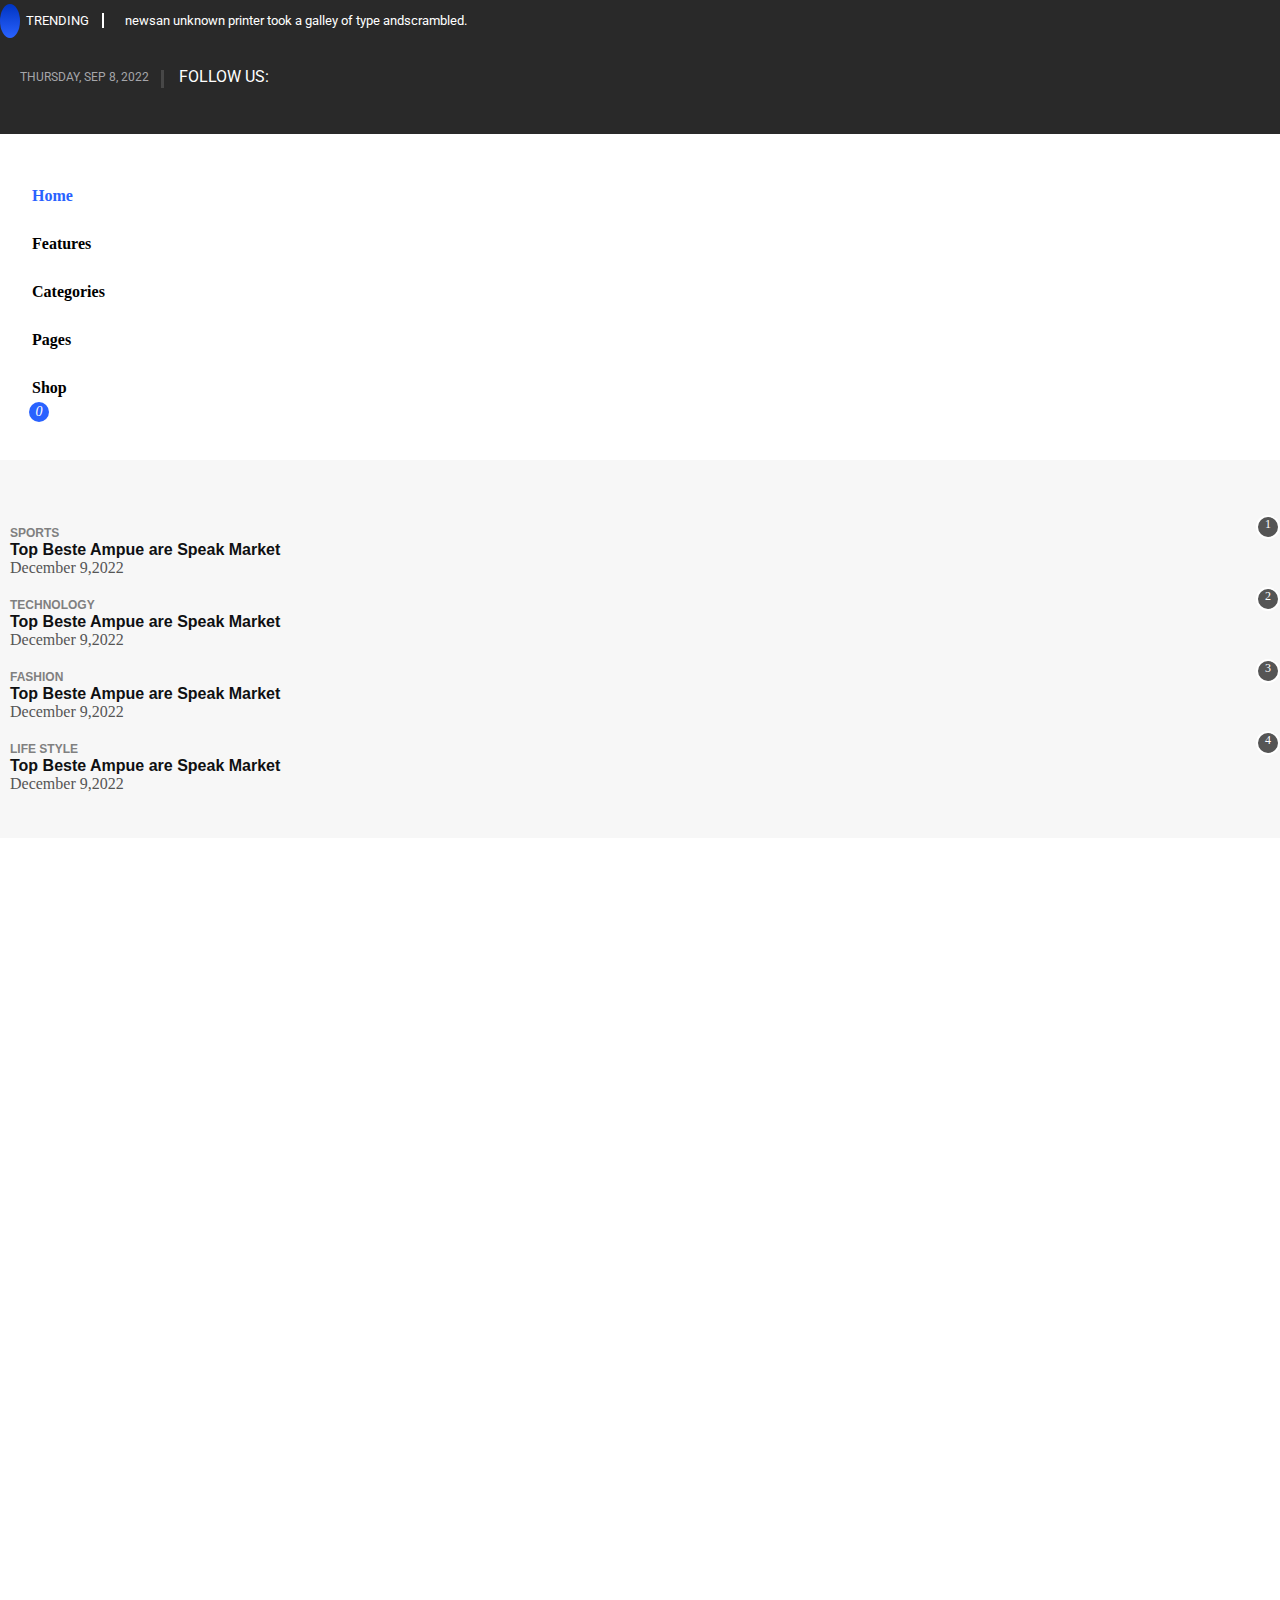
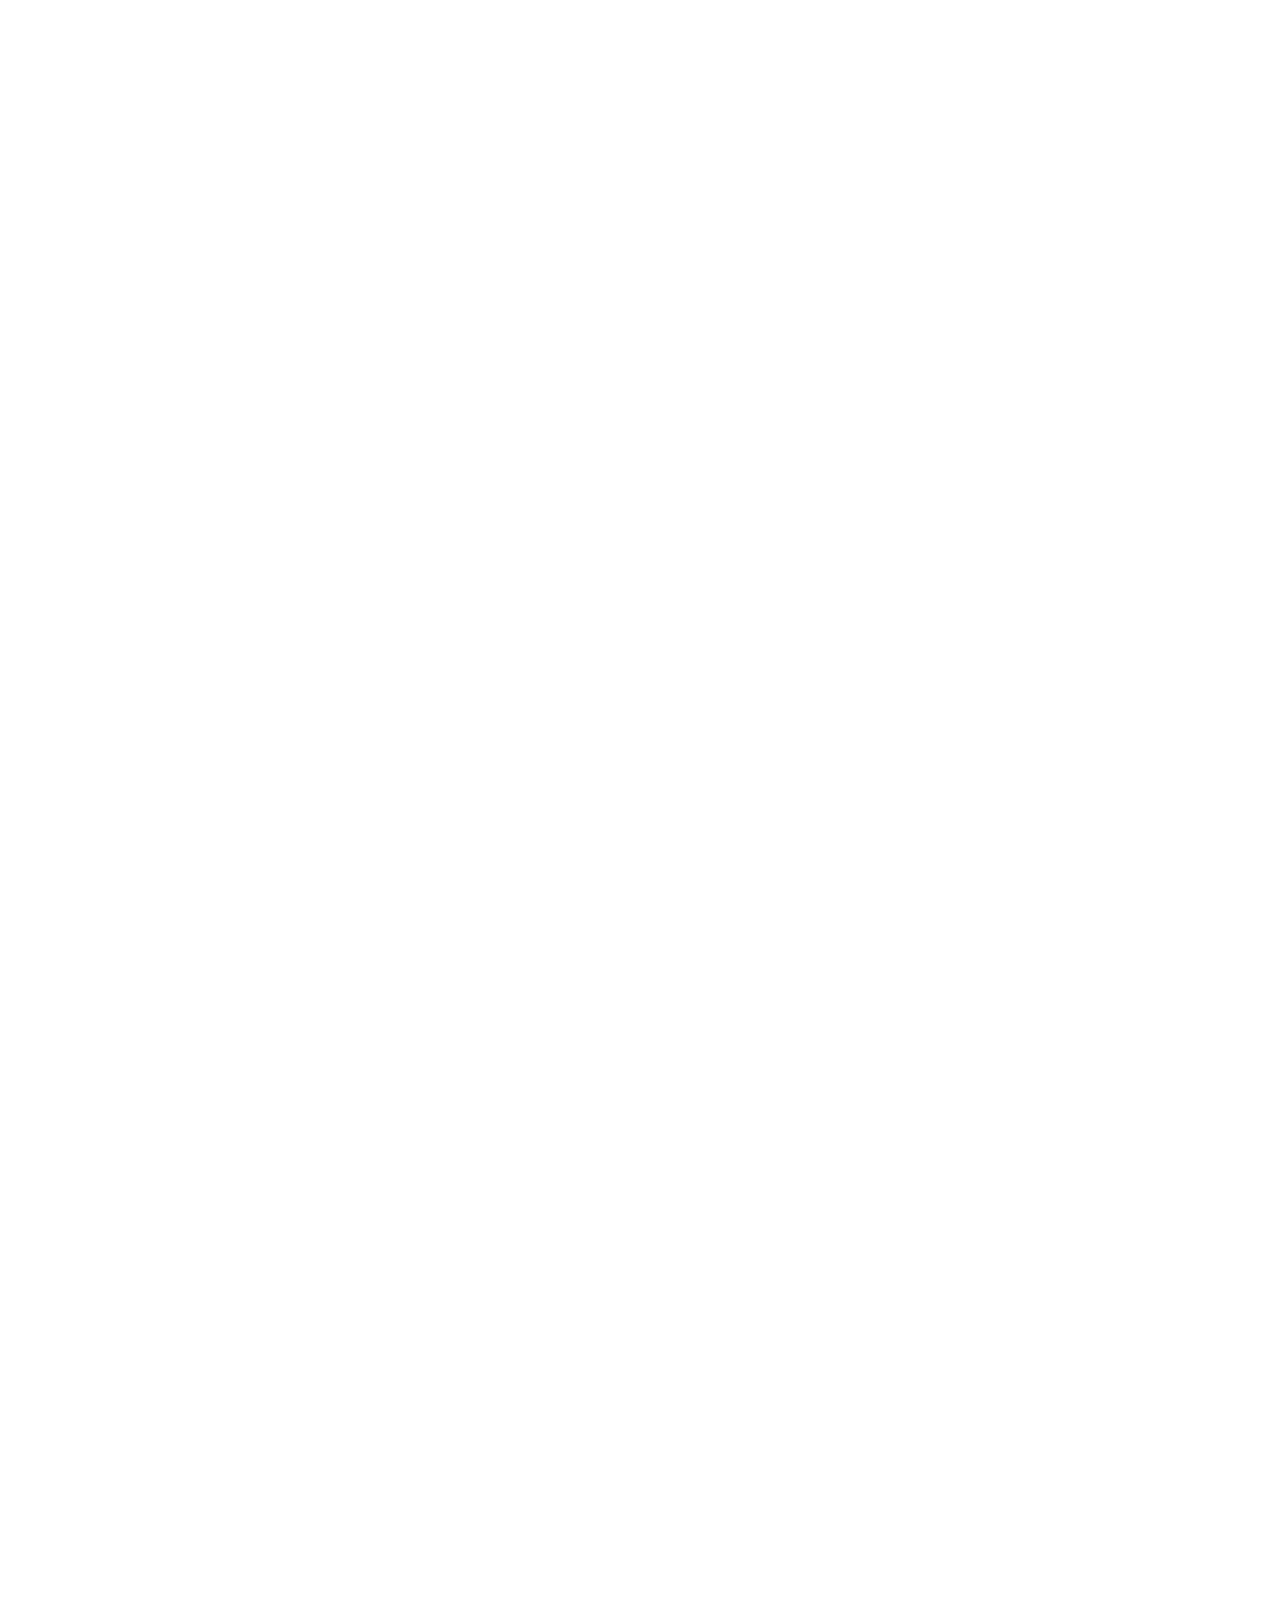
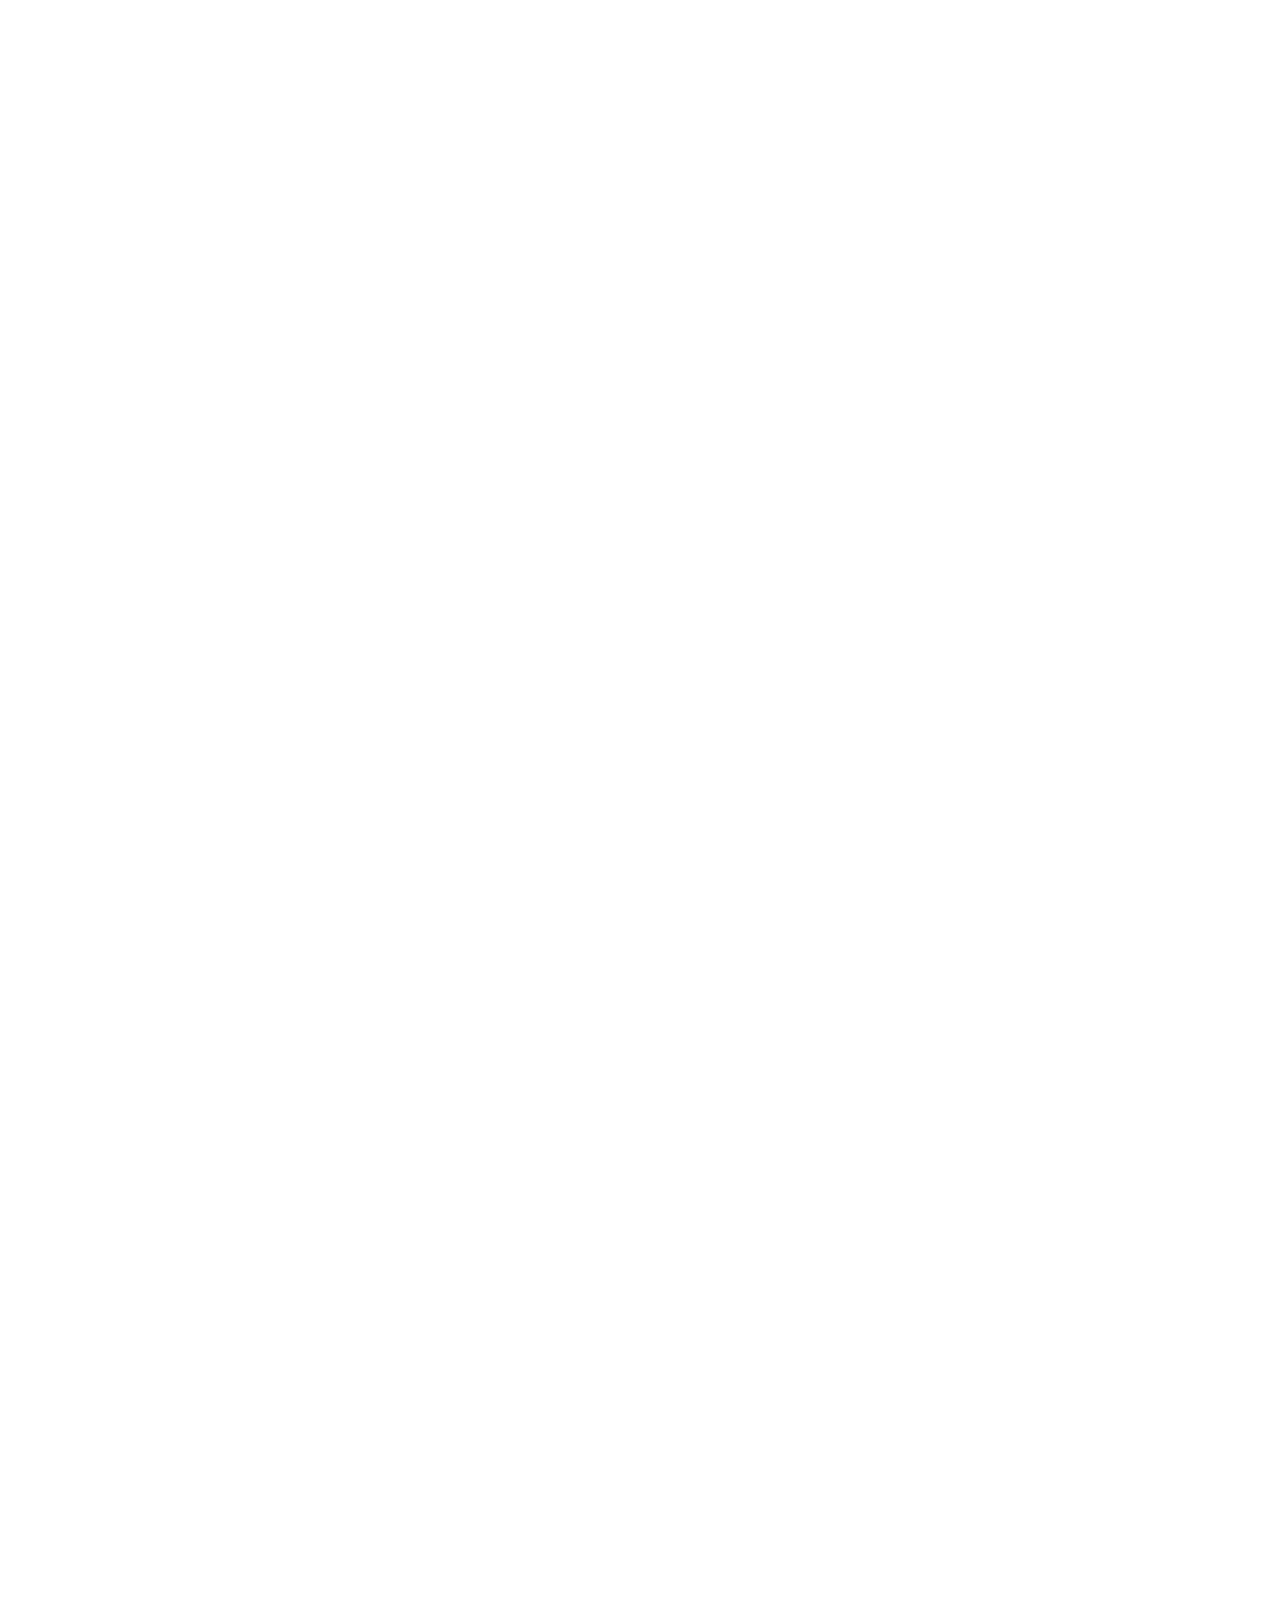
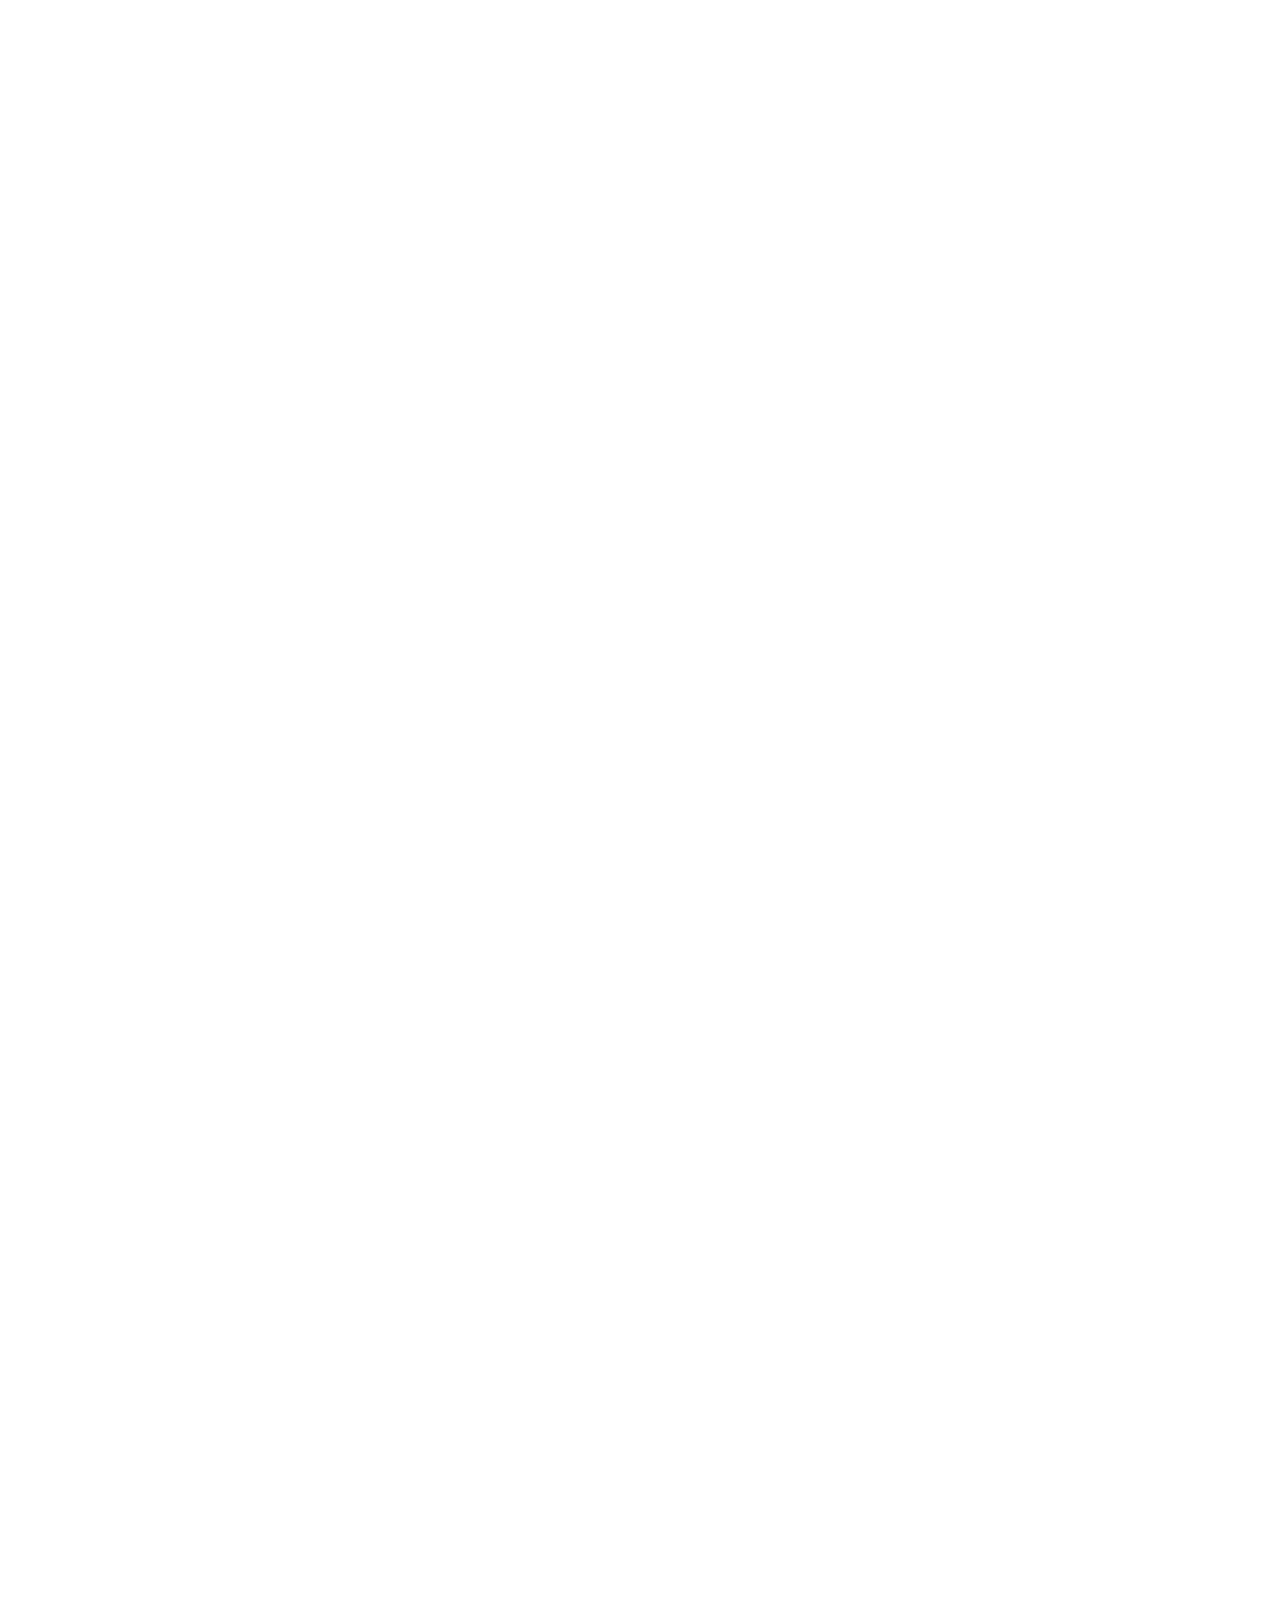
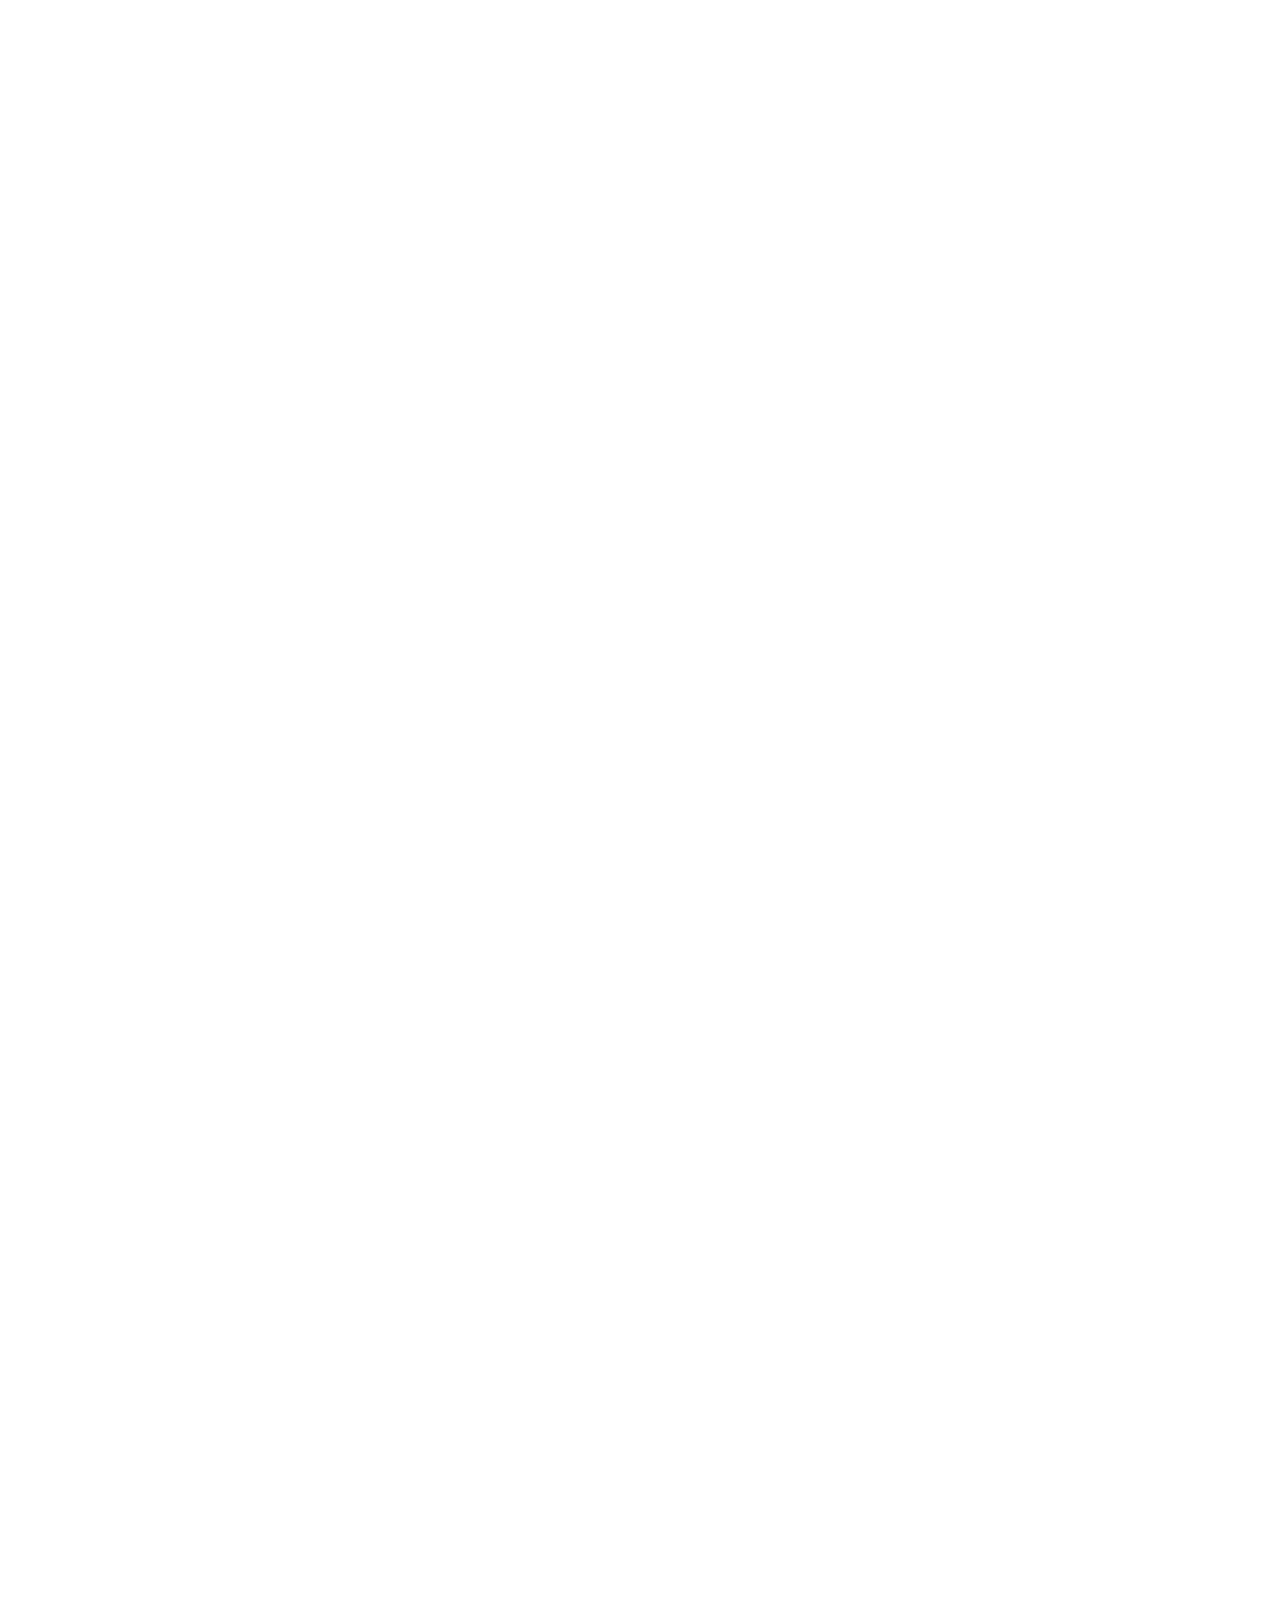
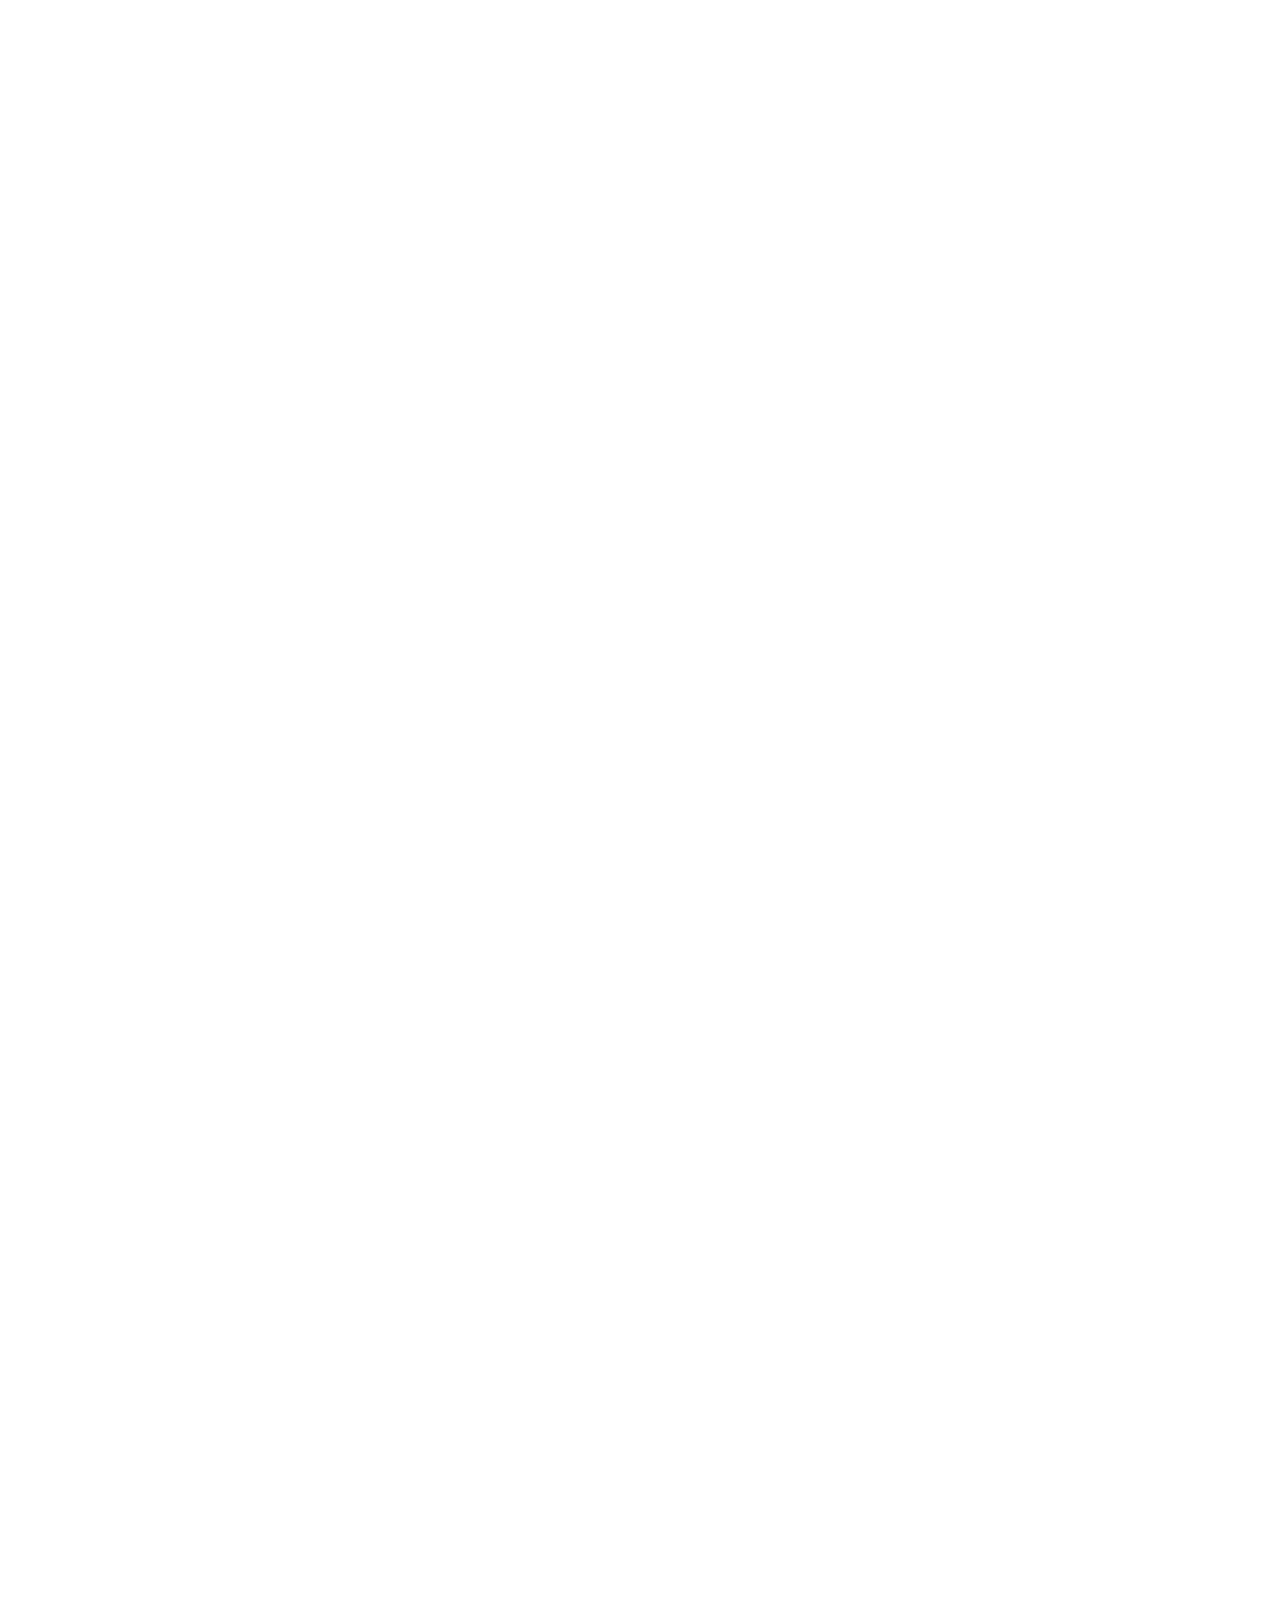
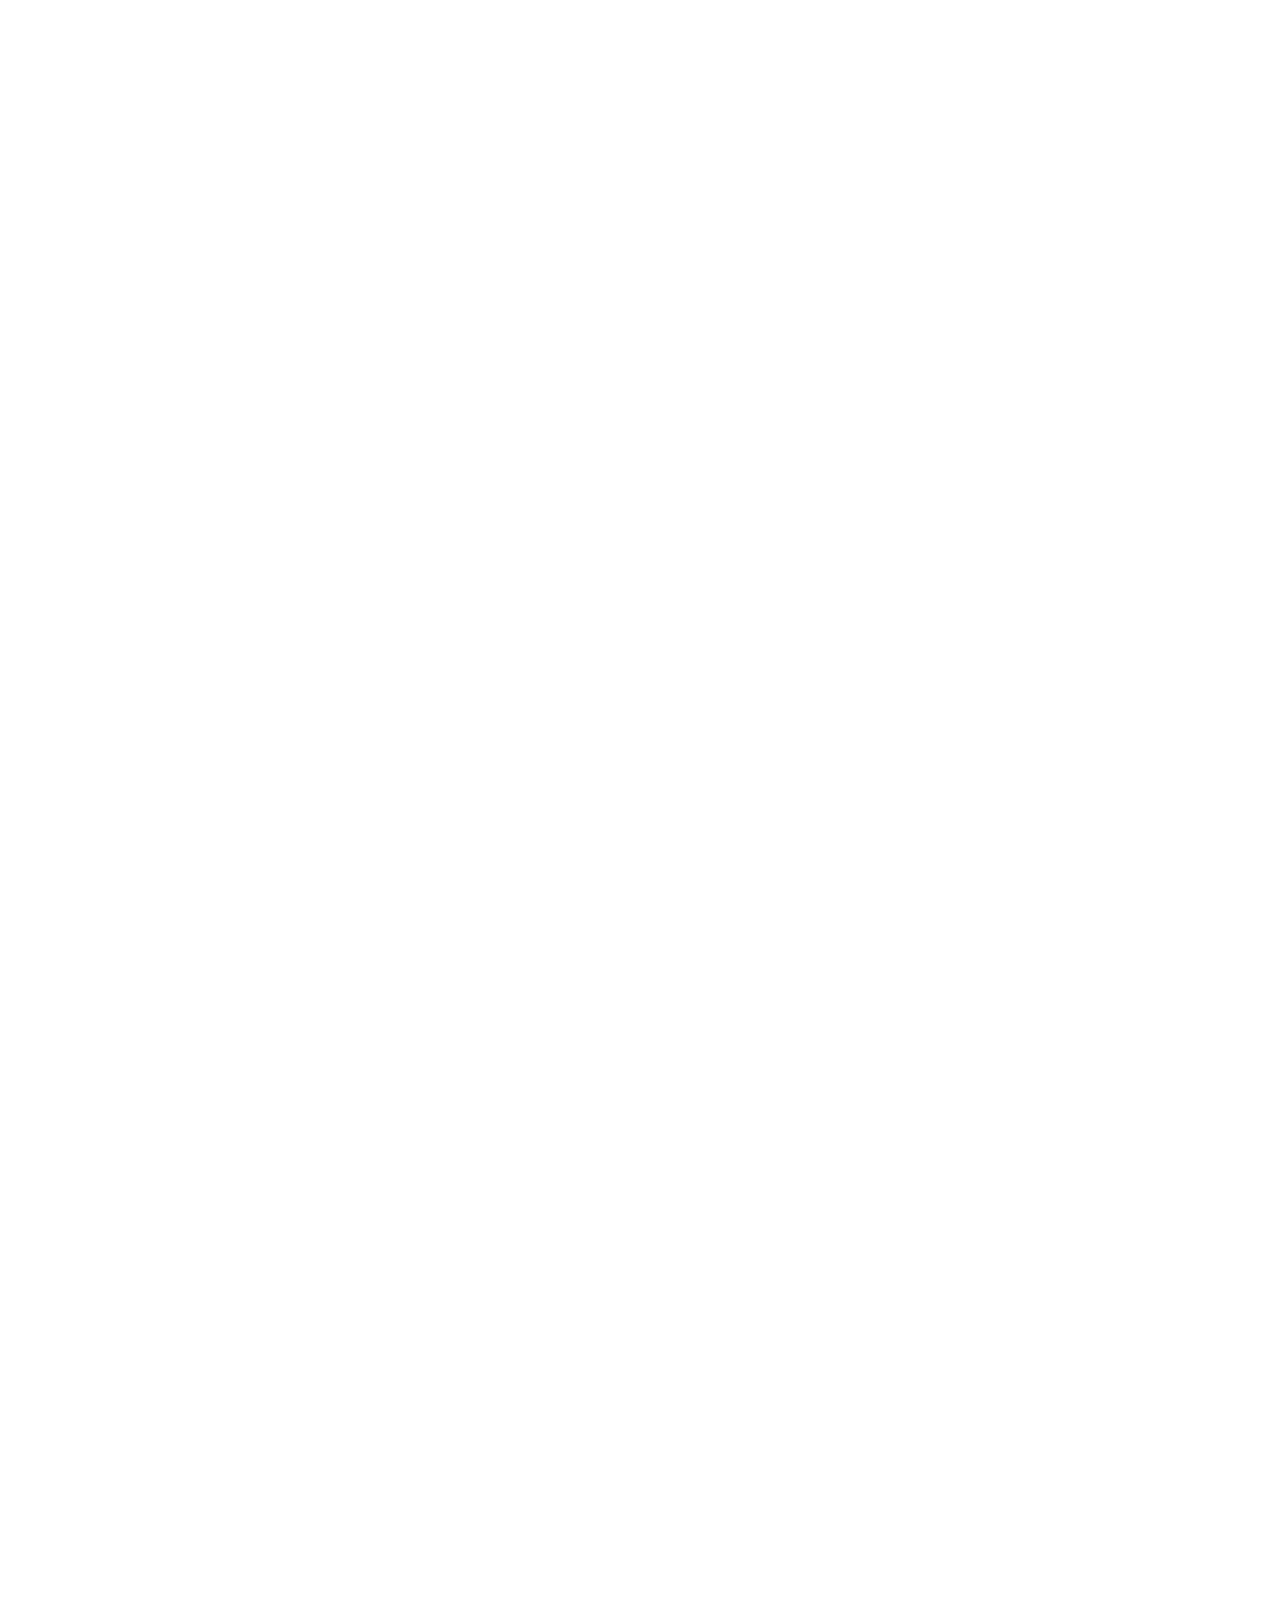
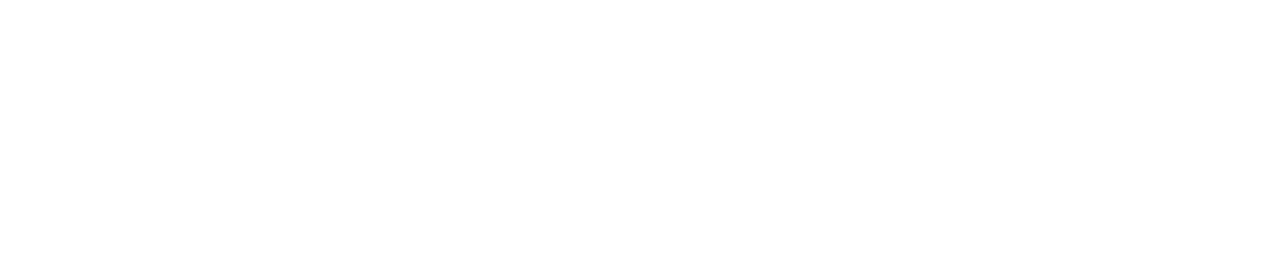
==== commit 76b61e2d: "last version" ====
--- a/index.html
+++ b/index.html
@@ -5,16 +5,17 @@
     <meta charset="UTF-8">
     <meta http-equiv="X-UA-Compatible" content="IE=edge">
     <meta name="viewport" content="width=device-width, initial-scale=1.0">
+    <title> Neeon | Home 01 - Main </title>
     <link rel="stylesheet" href="vendors/css/bootstrap.css">
+    <link rel="stylesheet" href="css/style.css">
     <link rel="stylesheet" href="https://cdnjs.cloudflare.com/ajax/libs/font-awesome/6.1.2/css/all.min.css"
         integrity="sha512-1sCRPdkRXhBV2PBLUdRb4tMg1w2YPf37qatUFeS7zlBy7jJI8Lf4VHwWfZZfpXtYSLy85pkm9GaYVYMfw5BC1A=="
         crossorigin="anonymous" referrerpolicy="no-referrer" />
-    <link rel="stylesheet" href="css/style.css">
-    <title>Neeon</title>
-    <link rel="icon" href="https://radiustheme.com/demo/html/neeon/media/favicon.png">
+        <link rel="icon" href="https://radiustheme.com/demo/html/neeon/media/favicon.png">
 </head>
 
 <body>
+    <!-- header hissesi start -->
     <header id="header">
         <div class="header-top">
             <div class="container">
@@ -29,7 +30,7 @@
                     </div>
                     <div class="top-right">
 
-                        <span class="sunday"><i class="fa-solid fa-calendar-days"></i>SUNDAY, AUG 14, 2022</span>
+                        <span class="sunday"><i class="fa-solid fa-calendar-days"></i>THURSDAY, SEP 8, 2022</span>
                         <span class="chicago"><i class="fa-solid fa-location-dot"></i>
                             Chicago 12, Melborne City, USA
                         </span>
@@ -50,7 +51,10 @@
         <div class="container">
             <div class="d-flex justify-content-between align-items-center">
                 <div class="logo">
-                    <img src="https://radiustheme.com/demo/html/neeon/media/logo/logo-dark.svg" alt="">
+                    <a href="">
+                        <img src="https://radiustheme.com/demo/html/neeon/media/logo/logo-dark.svg" alt="">
+                    </a>
+                    
                 </div>
                 <div class="nav-menu">
                     <ul class="d-flex align-items-center justify-content-between">
@@ -73,7 +77,15 @@
                         <li class="banbefore">features<i class="fa-solid fa-chevron-down"></i>
                             <div class="dropdown-menu">
                                 <ul>
-                                    <li><a href="feature.html">Post Layout</a></li>
+                                    <li class="sin-post"><a href="">Post Layout<i class="fa-solid fa-chevron-down"></i></a>
+                                    <div class="drop-menu">
+                                        <ul>
+                                            <li><a href="">Single Post 1</a></li>
+                                            <li><a href="">Single Post 2</a></li>
+                                            <li><a href="feature.html">Single Post 3</a></li>
+                                        </ul>
+                                    </div>
+                                    </li>
                                     <li><a href="author.html">Author Details</a></li>
                                 </ul>
                             </div>
@@ -93,7 +105,7 @@
                             <div class="dropdown-menu">
                                 <ul>
                                     <li><a href="about.html">About Us</a></li>
-                                    <li><a href="#">Contact Us</a></li>
+                                    <li><a href="contact.html">Contact Us</a></li>
                                     <li><a href="#">404</a></li>
                                 </ul>
                             </div>
@@ -123,13 +135,13 @@
     </div>
     <!-- header end -->
 
-    <section id="four">
+     <section id="four"> 
 
 
         <div class="container">
             <div class="row">
 
-                <div class="col-lg-3 col-md-6 col-sm-12 ">
+                <div class="col-xl-3 col-lg-6 col-md-6 col-sm-12 col-12 ">
                     <div class="bigsports d-flex align-items-center justify-content-between ">
 
                         <div class="sportphoto">
@@ -149,7 +161,7 @@
                     </div>
                 </div>
 
-                <div class="col-lg-3 col-md-6 col-sm-12 ">
+                <div class="col-xl-3 col-lg-6 col-md-6 col-sm-12 col-12 ">
                     <div class="bigsports d-flex align-items-center justify-content-between ">
 
                         <div class="sportphoto">
@@ -167,9 +179,9 @@
                             </span>
                         </div>
                     </div>
-                </div>
-
-                <div class="col-lg-3 col-md-6 col-sm-12 ">
+                 </div> 
+
+                <div class="col-xl-3 col-lg-6 col-md-6 col-sm-12 col-12 ">
                     <div class="bigsports d-flex align-items-center justify-content-between ">
 
                         <div class="sportphoto">
@@ -189,7 +201,7 @@
                     </div>
                 </div>
 
-                <div class="col-lg-3 col-md-6 col-sm-12 ">
+                <div class="col-xl-3 col-lg-6 col-md-6 col-sm-12 col-12">
                     <div class="bigsports d-flex align-items-center justify-content-between ">
 
                         <div class="sportphoto">
@@ -215,11 +227,11 @@
         </div>
 
     </section>
-    <!-- foursectionfinish -->
-    <section id="food">
+     <!-- foursectionfinish  -->
+     <section id="food">
         <div class="container">
             <div class="row">
-                <div class="col-lg-7">
+                <div class="col-xl-7 col-lg-6 col-md-12 col-sm-12 col-12">
                     <div class="fashionleft">
                         <div class="fashionphoto ">
                             <img class="img-fluid" src="image/post-xl_1.jpg" alt="">
@@ -237,7 +249,7 @@
                         </div>
                     </div>
                 </div>
-                <div class="col-lg-5">
+                <div class="col-xl-5 col-lg-6 col-md-12 col-sm-12 col-12">
                     <div class="fashionright">
 
                         <div class="col-lg-12">
@@ -328,9 +340,9 @@
         </div>
 
 
-    </section>
+    </section> 
     <!-- food section finish -->
-<section id="top-stories">
+   <section id="top-stories">  
     
     <div class="back-image1 d-flex justify-content-end">
         <img class="img-fluid" src="image/element_3.png" alt="">
@@ -349,12 +361,12 @@
     </div>
     
 </div>
-<div class="line1">
-</div>
-        <div class="row">
-            <div class="col-lg-12">
-                <div class="musicmain d-flex">
-            <div class="col-lg-3">
+<div class="row">
+
+
+      
+             
+   <div class="col-xl-3 col-md-6 col-sm-12 col-12">
                 <div class="musicleft">
                 <div class="musicphoto">
                <img class="img-fluid" src="image/post-md_1.jpg" alt="">
@@ -368,8 +380,9 @@
                     <span class="decemberr"> <i class="fa-solid fa-calendar-days"></i> DECEMBER 9, 2022</span>
                 </div>
                 </div>
-            </div>
-            <div class="col-lg-3">
+   </div>
+    
+   <div class="col-xl-3 col-md-6 col-sm-12 col-12">
                 <div class="musicleft">
                 <div class="musicphoto">
                <img class="img-fluid" src="image/post-md_2.jpg" alt="">
@@ -383,8 +396,9 @@
                     <span class="decemberr"> <i class="fa-solid fa-calendar-days"></i> DECEMBER 9, 2022</span>
                 </div>
                 </div>
-            </div>
-            <div class="col-lg-3">
+   </div>
+   <div class="col-xl-3 col-md-6 col-sm-12 col-12">
+            
                 <div class="musicleft">
                 <div class="musicphoto">
                <img class="img-fluid" src="image/post-md_3.jpg" alt="">
@@ -398,8 +412,9 @@
                     <span class="decemberr"> <i class="fa-solid fa-calendar-days"></i> DECEMBER 9, 2022</span>
                 </div>
                 </div>
-            </div>
-            <div class="col-lg-3">
+   </div>
+   <div class="col-xl-3 col-md-6 col-sm-12 col-12">
+            
                 <div class="musicleft">
                 <div class="musicphoto">
                <img class="img-fluid" src="image/post-md_4.jpg" alt="">
@@ -413,19 +428,23 @@
                     <span class="decemberr"> <i class="fa-solid fa-calendar-days"></i> DECEMBER 9, 2022</span>
                 </div>
                 </div>
-            </div>
-            </div>
-            </div>
-        </div>
+   </div>
+               
+        
+           
+      
+               
+      
+    </div>
     </div>
        
        
-</section>
-<!-- top-stories finish  -->
-<section id="whats-new">
+</section>  
+  <!-- top-stories finish  -->
+<section id="whats-new"> 
     <div class="container">
         <div class="whatsnew d-flex">
-        <div class="col-lg-9">
+        <div class="col-xl-9 col-lg-12 col-md-12">
         <div class="whats-left d-flex align-items-center">
         <span class="whats">  What's New </span>
         <div class="dot2"></div>
@@ -438,14 +457,13 @@
         </div>
     </div>
     <div class="worldmain d-flex justify-content-center">
-<div class="col-lg-7">
+<div class="col-lg-7 col-md-12 col-sm-12 col-12">
     
     <div class="worldleft">
         <div class="worldphoto ">
             <img class="img-fluid" src="image/post-xl_2.jpg" alt="">
-        </div>
-        <div class="worldtxt">
-            <a class="world-a" href="#">WORLD</a>
+             <div class="worldtxt">
+            <!-- <a class="world-a" href="#">WORLD</a> -->
             <a class="african" href="#"> African Nations Are Strugling To Save Their Wildlife</a>
             <span class="byy">BY</span>
             <a class="willumm" href="#">
@@ -455,9 +473,11 @@
                 2022</span>
             <span class="commentt"><i class="fa-solid fa-comments"></i> 3,250</span>
         </div>
+        </div>
+       
     </div>
 </div>
-    <div class="col-lg-5">
+    <div class="col-lg-5 col-md-12 col-sm-12 col-12">
             <div class="worldright">
             <div class="bigsportss d-flex">
 
@@ -548,12 +568,12 @@
     
     </div>
     <div class="life-top d-flex align-items-center">
-    <div class="col-lg-6">
+    <div class="col-lg-6 col-sm-12 col-12">
         <div class="lifeleft">
             <div class="lifeleftphoto ">
                 <img class="img-fluid" src="image/post-xl_4.jpg" alt="">
             </div>
-            <div class="lifelefttxt">
+            <!-- <div class="lifelefttxt">
               
                 <a class="moon" href="#">Moon TheyLanding How are Main Close Space Really</a>
                 <span class="byyy">BY</span>
@@ -562,72 +582,73 @@
                 </a>
                 <span class="fashiondecemberrr"><i class="fa-solid fa-calendar-days"></i> DECEMBER 9,
                     2022</span>
-                <span class="commenttt"><i class="fa-solid fa-comments"></i> 3,250</span>
-            </div>
+                
+            </div> -->
         </div>
     </div>
     
-    <div class="col-lg-6">
+    <div class="col-lg-6 col-sm-12 col-12">
         <div class="lifeleft">
-            <div class="lifeleftphoto ">
-                <img class="img-fluid" src="image/post-xl_4.jpg" alt="">
-            </div>
-            <div class="lifelefttxt">
+            <div class="lifeleft2photo ">
+                <img class="img-fluid" src="image/post-xl_5.jpg" alt="">
+            </div>
+            <!-- <div class="lifeleft2txt">
               
-                <a class="moon" href="#">Moon TheyLanding How are Main Close Space Really</a>
-                <span class="byyy">BY</span>
-                <a class="willummm" href="#">
+                <a class="moonn" href="#">Moon TheyLanding How are Main Close Space Really</a>
+                <span class="byyyy">BY</span>
+                <a class="willummmm" href="#">
                     WILLUM SKEEM
                 </a>
-                <span class="fashiondecemberrr"><i class="fa-solid fa-calendar-days"></i> DECEMBER 9,
+                <span class="fashiondecemberrrr"><i class="fa-solid fa-calendar-days"></i> DECEMBER 9,
                     2022</span>
-                <span class="commenttt"><i class="fa-solid fa-comments"></i> 3,250</span>
-            </div>
-        </div>
-    </div>
+              
+            </div> -->
+        </div>
+    </div>
+    
     </div>
     <div class="life-bottom d-flex align-items-center">
-    <div class="col-lg-6">
-        <div class="lifeleft">
-            <div class="lifeleftphoto ">
-                <img class="img-fluid" src="image/post-xl_4.jpg" alt="">
-            </div>
-            <div class="lifelefttxt">
-              
-                <a class="moon" href="#">Moon TheyLanding How are Main Close Space Really</a>
-                <span class="byyy">BY</span>
-                <a class="willummm" href="#">
-                    WILLUM SKEEM
-                </a>
-                <span class="fashiondecemberrr"><i class="fa-solid fa-calendar-days"></i> DECEMBER 9,
-                    2022</span>
-                <span class="commenttt"><i class="fa-solid fa-comments"></i> 3,250</span>
-            </div>
-        </div>
-    </div>
-    <div class="col-lg-6">
-        <div class="lifeleft">
-            <div class="lifeleftphoto ">
-                <img class="img-fluid" src="image/post-xl_4.jpg" alt="">
-            </div>
-            <div class="lifelefttxt">
-              
-                <a class="moon" href="#">Moon TheyLanding How are Main Close Space Really</a>
-                <span class="byyy">BY</span>
-                <a class="willummm" href="#">
-                    WILLUM SKEEM
-                </a>
-                <span class="fashiondecemberrr"><i class="fa-solid fa-calendar-days"></i> DECEMBER 9,
-                    2022</span>
-                <span class="commenttt"><i class="fa-solid fa-comments"></i> 3,250</span>
-            </div>
-        </div>
-    </div>
+        <div class="col-lg-6 col-sm-12 col-12">
+            <div class="lifeleft">
+                <div class="lifeleft3photo ">
+                    <img class="img-fluid" src="image/post-xl_6.jpg" alt="">
+                </div>
+                <!-- <div class="lifeleft3txt">
+                  
+                    <a class="moonnn" href="#">Moon TheyLanding How are Main Close Space Really</a>
+                    <span class="byyyyy">BY</span>
+                    <a class="willummmmm" href="#">
+                        WILLUM SKEEM
+                    </a>
+                    <span class="fashiondecemberrrrr"><i class="fa-solid fa-calendar-days"></i> DECEMBER 9,
+                        2022</span>
+                  
+                </div> -->
+            </div>
+        </div>
+        <div class="col-lg-6 col-sm-12 col-12">
+            <div class="lifeleft">
+                <div class="lifeleft4photo ">
+                    <img class="img-fluid" src="image/post-xl_7.jpg" alt="">
+                </div>
+                <!-- <div class="lifeleft4txt">
+                  
+                    <a class="moonnnn" href="#">Moon TheyLanding How are Main Close Space Really</a>
+                    <span class="byyyyyy">BY</span>
+                    <a class="willummmmmm" href="#">
+                        WILLUM SKEEM
+                    </a>
+                    <span class="fashiondecemberrrrrr"><i class="fa-solid fa-calendar-days"></i> DECEMBER 9,
+                        2022</span>
+                    
+                </div> -->
+            </div>
+        </div>
     </div>
     
         
         </div>
-        <div class="col-lg-3">
+        <div class="col-xl-3 col-lg-12 col-md-12 sol-sm-12 col-12 ">
             <div class="stayconnected d-flex align-items-center">
                 <span class="stay">STAY CONNECTED</span>
                 <div class="dot3"></div>
@@ -737,6 +758,8 @@
             </div>
             </div>
             <div class="newspaper">
+                <img src="image/post-banner_1.jpg" alt="">
+                <div class="backcolor"></div>
              <a class="newspaperphoto" href="#">
                     <img class="img-fluid" src="image/logo-light.svg" alt="">
                 </a>
@@ -751,136 +774,670 @@
     </div>
     </div>
 </section>
-
-    <!-- footer start -->
-    <footer id="footer">
-        <div class="container">
-            <div class="container-boxes">
-            <!-- <div class="d-flex justify-content-between align-items-center"> -->
-                <div class="col-lg-3 col-12">
-                    <div class="footer-logo">
-                        <img class="img-fluid" src="https://radiustheme.com/demo/html/neeon/media/logo/logo-light.svg"
-                            alt="">
-                        <p>When an unknown printer took a galley and scrambled it to make specimen book not only five
-                            centurie.</p>
-                        <ul class="d-flex  align-items-center">
-                            <li><a target="_blank" href="https://www.facebook.com/"> <i
-                                        class="fa-brands fa-facebook-f" id="fac"></i><i
-                                        class="fa-brands fa-facebook-f" id="fac2"></i></a></li>
-                            <li><a target="_blank" href="https://twitter.com/"> <i id="fac" class="fa-brands fa-twitter"></i><i id="fac2" class="fa-brands fa-twitter"></i></a>
-                            </li>
-                            <li><a target="_blank" href="https://vimeo.com/"><i id="fac" class="fa-brands fa-vimeo-v"></i><i id="fac2" class="fa-brands fa-vimeo-v"></i></a>
-                            </li>
-                            <li><a target="_blank" href="https://www.pinterest.com/"><i
-                                       id="fac" class="fa-brands fa-pinterest-p"></i><i
-                                      id="fac2"  class="fa-brands fa-pinterest-p"></i></a></li>
-
-                            <li><a target="_blank" href="https://www.whatsapp.com/"><i
-                                      id="fac"  class="fa-brands fa-whatsapp"></i><i
-                                      id="fac2"  class="fa-brands fa-whatsapp"></i></a></li>
-
-                        </ul>
-                    </div>
-                </div>
-                <div class="col-lg-3 col-12">
-                    <div class="footer-recent">
-                        <h3>Recent Posts</h3>
-                        <div class="recent-image">
-                            <div class="d-flex justify-content-between align-items-center"> 
-                                <div class="recent-image-box">
+<section id="lotates-new">
+   <div class="container">
+        <div class="row ">
+            
+            <div class="col-xl-9">
+<a class="italian-cimisine" href="#">
+    <img class="img-fluid" src="image/ad-banner_2.jpg" alt="">
+</a>
+<div class="lotates d-flex align-items-center">
+    <span class="lotates-s">Latest News</span>
+    <div class="dot6">
+
+    </div>
+    <div class="line6"></div>
+</div>
+ <div class="lotateleft"> 
+
+   <div class="row">
+    
+     
+
+
+     </div>  
+  
+
+    
+
+
+          
+            <div class="lotateleft">
+
+               
+                    <div class="lotateleft1 row"> 
+                        <div class="col-xl-5 col-lg-5 col-md-12 col-sm-12 col-12">
+                   
+            
+                        <div class="animalphoto">
+                            
+                                <img class="img-fluid" src="image/post-lg_4.jpg" alt="">
+                            
+                        </div>
+                    </div>
+                    <div class="col-xl-7 col-lg-7 col-md-12 col-sm-12 col-12">
+            
+                        <div class="thebesttxt">
+                            <a class="animal" href="">ANIMAL</a>
+                            <div class="thebestspan">
+                         <span class="thebest">The Best Ways to Start a Motorsport Rider Career</span>
+                            </div>
+                            <span class="ahen">Ahen an unknown printer took a galley of type and scrambled imake type specimen book has survived not only five centurie.</span>
+                            <span class="by">BY</span>
+                                        <a class="willum" href="#">
+                                            WILLUM SKEEM
+                                        </a>
+                                        <span class="fashiondecember"><i class="fa-solid fa-calendar-days"></i> DECEMBER 9,
+                                            2022</span>
+                                        <span class="comment"><i class="fa-solid fa-share-nodes"></i> 3,250</span>
+                                        <a class="read-more" href="#">
+                                            READ MORE  <i class="fa-solid fa-arrow-right"></i>
+                                        </a>
+                                       
+                        </div>
+                    </div> 
+                 
+            
+            
+                </div>  
+                <div class="lotateleft1 row"> 
+                    <div class="col-xl-5 col-lg-5 col-md-12 col-sm-12 col-12">
+               
+        
+                    <div class="animalphoto">
+                        
+                            <img class="img-fluid" src="image/post-lg_5.jpg" alt="">
+                        
+                    </div>
+                </div>
+                <div class="col-xl-7 col-lg-7 col-md-12 col-sm-12 col-12">
+        
+                    <div class="thebesttxt">
+                        <a class="travel1" href="">TRAVEL</a>
+                        <div class="thebestspan">
+                     <span class="thebest">The Best Ways to Start a Motorsport Rider Career</span>
+                        </div>
+                        <span class="ahen">Ahen an unknown printer took a galley of type and scrambled imake type specimen book has survived not only five centurie.</span>
+                        <span class="by">BY</span>
+                                    <a class="willum" href="#">
+                                        WILLUM SKEEM
+                                    </a>
+                                    <span class="fashiondecember"><i class="fa-solid fa-calendar-days"></i> DECEMBER 9,
+                                        2022</span>
+                                    <span class="comment"><i class="fa-solid fa-share-nodes"></i> 3,250</span>
+                                    <a class="read-more" href="#">
+                                        READ MORE  <i class="fa-solid fa-arrow-right"></i>
+                                    </a>
+                                   
+                    </div>
+                </div> 
+             
+        
+        
+            </div>      
+              
+            
+                
+            
+            
+           
+                        <!-- </div> -->
+                        <!-- <div class="lotateleft"> -->
+                        
+                         
+                                <div class="lotateleft1 row">
+                                    <div class="col-xl-5 col-lg-5 col-md-12 col-sm-12 col-12">
+                               
+                        
+                                    <div class="animalphoto">
+                                        
+                                            <img class="img-fluid" src="image/post-lg_6.jpg" alt="">
+                                        
+                                    </div>
+                                </div>
+                                <div class="col-xl-7 col-lg-7 col-md-12 col-sm-12 col-12">
+                        
+                                    <div class="thebesttxt">
+                                        <a class="tech1" href="">TECHNOLOGY</a>
+                                        <div class="thebestspan">
+                                     <span class="thebest">The Best Ways to Start a Motorsport Rider Career</span>
+                                        </div>
+                                        <span class="ahen">Ahen an unknown printer took a galley of type and scrambled imake type specimen book has survived not only five centurie.</span>
+                                        <span class="by">BY</span>
+                                                    <a class="willum" href="#">
+                                                        WILLUM SKEEM
+                                                    </a>
+                                                    <span class="fashiondecember"><i class="fa-solid fa-calendar-days"></i> DECEMBER 9,
+                                                        2022</span>
+                                                    <span class="comment"><i class="fa-solid fa-share-nodes"></i> 3,250</span>
+                                                    <a class="read-more" href="#">
+                                                        READ MORE  <i class="fa-solid fa-arrow-right"></i>
+                                                    </a>
+                                                   
+                                    </div>
+                                </div>
+                                </div>
+                             
+                        
+                        
+                          
+                          
+                        
+                            
+                        
+                        
+                        <!-- </div> -->
+                                    
+                                    <!-- <div class="lotateleft"> -->
+
+                                
+                                            <div class="lotateleft1 row">
+                                                <div class="col-xl-5 col-lg-5 col-md-12 col-sm-12 col-12">
+                                           
+                                    
+                                                <div class="animalphoto">
+                                                    
+                                                        <img class="img-fluid" src="image/post-lg_7.jpg" alt="">
+                                                    
+                                                </div>
+                                            </div>
+                                            <div class="col-xl-7 col-lg-7 col-md-12 col-sm-12 col-12">  
+                                    
+                                                <div class="thebesttxt">
+                                                    <a class="music1" href="">MUSIC</a>
+                                                    <div class="thebestspan">
+                                                 <span class="thebest">The Best Ways to Start a Motorsport Rider Career</span>
+                                                    </div>
+                                                    <span class="ahen">Ahen an unknown printer took a galley of type and scrambled imake type specimen book has survived not only five centurie.</span>
+                                                    <span class="by">BY</span>
+                                                                <a class="willum" href="#">
+                                                                    WILLUM SKEEM
+                                                                </a>
+                                                                <span class="fashiondecember"><i class="fa-solid fa-calendar-days"></i> DECEMBER 9,
+                                                                    2022</span>
+                                                                <span class="comment"><i class="fa-solid fa-share-nodes"></i> 3,250</span>
+                                                                <a class="read-more" href="#">
+                                                                    READ MORE  <i class="fa-solid fa-arrow-right"></i>
+                                                                </a>
+                                                               
+                                                </div>
+                                            </div>
+   </div>
+                                         
+                                    
+                                    
+                                        <!-- </div> -->
+                                      
+                                    
+                                        
+                                    
+                                    
+                                   
+                                                <!-- </div> -->
+</div>
+           
+                                                <a class="nouka" href="">
+                                                    <img class="img-fluid" src="image/ad-banner_3.jpg" alt="">
+                                                </a>
+                                            </div>
+            </div>
+                                        
+            <div class="col-xl-3">
+                <div class="subscribe">
+                    <h3>Subscribe To Our Newsletter</h3>
+                    <p>No spam, notifications only about new products, updates.</p>
+                    <input type="text" placeholder="E-mail *">
+                    <span class="sub-now">Subscribe now</span>
+                    <span class="spam">Don’t worry, we don’t spam</span>
+                </div>
+                <div class="categories d-flex align-items-center">
+                    <span class="hot">HOT CATEGORIES</span>
+                    <div class="dot7">
+                
+                    </div>
+                    <div class="line7"></div>
+                </div>
+                <div class="hotcategories">
+                    <ul>
+
+                        <li>
+                            <div class="li-box">
+                                <a href="">
+                                    <span class="sport-span">SPORTS</span>
+                                    <span class="hot-number">59</span>
+                                </a>
+                            </div>
+                        </li>
+                        <li>
+                            <div class="li-box">
+                                <a href="">
+                                    <span class="sport-span">WORLD</span>
+                                    <span class="hot-number">12</span>
+                                </a>
+                            </div>
+                        </li>
+                        <li>
+                            <div class="li-box">
+                            <a href="">
+                                <span class="sport-span">TECHNOLOGY</span>
+                                <span class="hot-number">59</span>
+                            </a></div>
+                        </li>
+                        <li>
+                            <div class="li-box">
+                            <a href="">
+                                <span class="sport-span">FOOD</span>
+                                <span class="hot-number">12</span>
+                            </a></div>
+                        </li>
+                        <li>
+                            <div class="li-box">
+                            <a href="">
+                                <span class="sport-span">TRAVEL</span>
+                                <span class="hot-number">12</span>
+                            </a></div>
+                        </li>
+                       
+                    </ul>
+                </div>
+                <a class="summer-sale" href="">
+                    <img class="img-fluid" src="image/ad-post_1.jpg" alt="">
+                </a>
+                <div class="popularnews d-flex align-items-center">
+                    <span class="popularnewss">
+                        POPULAR NEWS
+                    </span>
+                    <div class="dot8"></div>
+                    <div class="line8"></div>
+                </div>
+                    <div class="popimage d-flex">
+                    <div class="popimage1">
+                        <div class="popimage-box">
+                            <img class="img-fluid"
+                                src="https://radiustheme.com/demo/html/neeon/media/gallery/post-grid-md_1.jpg"
+                                alt="">
+                        </div>
+                        <a href="" class="fashion">FASHION</a>
+                        <a href="" class="beste">Beste ampute Speak Market</a>
+                        <span class="popdecem"><i class="fa-solid fa-calendar-days"></i> DECEMBER 9,
+                            2022</span>
+                    </div>
+                    <div class="popimage1">
+                        <div class="popimage-box">
+                            <img class="img-fluid"
+                                src="image/post-grid-md_2.jpg"
+                                alt="">
+                        </div>
+                        <a href="" class="fashion">MUSIC</a>
+                        <a href="" class="beste">Beste ampute Speak Market</a>
+                        <span class="popdecem"><i class="fa-solid fa-calendar-days"></i> DECEMBER 9,
+                            2022</span>
+                    </div>
+                  
+                    </div>
+                    <div class="popimage d-flex">
+                        <div class="popimage1">
+                            <div class="popimage-box">
                                 <img class="img-fluid"
-                                    src="https://radiustheme.com/demo/html/neeon/media/gallery/post-sm_1.jpg" alt=""></div>
-                                <div class="recent-text">
-                                    <a href="">Top Beste ampute are Speak Market.</a>
-                                    <p><i class="fa-solid fa-calendar-days"></i>DECEMBER 9, 2022</p>
-                                </div>
-                            </div>
-                        </div>
-                        <div class="recent-image">
-                            <div class="d-flex justify-content-between align-items-center">
-                                <div class="recent-image-box">
-                                <img class="img-fluid" src="https://radiustheme.com/demo/html/neeon/media/gallery/post-sm_2.jpg" alt=""></div>
-                                <div class="recent-text">
-                                    <a href="">Top Beste ampute are Speak Market.</a>
-                                    <p><i class="fa-solid fa-calendar-days"></i>DECEMBER 9, 2022</p>
-                                </div>
-                            </div>
-                        </div>
-                    </div>
-
-
-                </div>
-                <div class="col-lg-3 col-12">
-                    <div class="categories">
-                        <h3>Categories</h3>
-                        <ul>
-                            <li><a href="">politics</a></li>
-                            <li><a href="">business</a></li>
-                            <li><a href="">technology</a></li>
-                            <li><a href="">health</a></li>
-                            <li><a href="">sports</a></li>
-                            <li><a href="">entertainment</a></li>
-                        </ul>
-
-
-                    </div>
-                </div>
-                <div class="col-lg-3 col-12">
-                    <div class="insta">
-
-                        <h3>Instagram</h3>
-                        <div class="insta-images">
-                            <div class="col-lg-4 col-4">
-                                <div class="insta-div">
-                                    <a href=""><img
-                                            src="https://radiustheme.com/demo/html/neeon/media/gallery/ins-gallery_1.jpg"
-                                            alt=""></a>
-                                </div>
-                            </div>
-                            <div class="col-lg-4 col-4">
-                                <div class="insta-div">
-                                    <img src="https://radiustheme.com/demo/html/neeon/media/gallery/ins-gallery_2.jpg"
+                                    src="image/post-grid-md_3.jpg"
+                                    alt="">
+                            </div>
+                            <a href="" class="fashion">FASHION</a>
+                            <a href="" class="beste">Beste ampute Speak Market</a>
+                            <span class="popdecem"><i class="fa-solid fa-calendar-days"></i> DECEMBER 9,
+                                2022</span>
+                        </div>
+                        <div class="popimage1">
+                            <div class="popimage-box">
+                                <img class="img-fluid"
+                                    src="image/post-grid-md_4.jpg"
+                                    alt="">
+                            </div>
+                            <a href="" class="fashion">MUSIC</a>
+                            <a href="" class="beste">Beste ampute Speak Market</a>
+                            <span class="popdecem"><i class="fa-solid fa-calendar-days"></i> DECEMBER 9,
+                                2022</span>
+                        </div>
+                      
+                        </div>
+                        <div class="popimage d-flex">
+                            <div class="popimage1">
+                                <div class="popimage-box">
+                                    <img class="img-fluid"
+                                        src="image/post-grid-md_5.jpg"
                                         alt="">
                                 </div>
-                            </div>
-                            <div class="col-lg-4 col-4">
-                                <div class="insta-div">
-                                    <img src="https://radiustheme.com/demo/html/neeon/media/gallery/ins-gallery_3.jpg"
+                                <a href="" class="fashion">FASHION</a>
+                                <a href="" class="beste">Beste ampute Speak Market</a>
+                                <span class="popdecem"><i class="fa-solid fa-calendar-days"></i> DECEMBER 9,
+                                    2022</span>
+                            </div>
+                            <div class="popimage1">
+                                <div class="popimage-box">
+                                    <img class="img-fluid"
+                                        src="image/post-grid-md_6.jpg"
                                         alt="">
                                 </div>
-                            </div>
-                            <div class="col-lg-4 col-4">
-                                <div class="insta-div">
-                                    <img src="https://radiustheme.com/demo/html/neeon/media/gallery/ins-gallery_4.jpg"
-                                        alt="">
-                                </div>
-                            </div>
-                            <div class="col-lg-4 col-4">
-                                <div class="insta-div">
-                                    <img src="https://radiustheme.com/demo/html/neeon/media/gallery/ins-gallery_5.jpg"
-                                        alt="">
-                                </div>
-                            </div>
-                            <div class="col-lg-4 col-4">
-                                <div class="insta-div">
-                                    <img src="https://radiustheme.com/demo/html/neeon/media/gallery/ins-gallery_6.jpg"
-                                        alt="">
-                                </div>
-                            </div>
-
-                        </div>
-                    </div>
-                </div>
-
-
-            </div>
-
-        </div>
-        <hr>
-        <div class="footer-end-text">
-            <p>2022 © neeon all right reserved by RadiusTheme</p>
-        </div>
-    </footer>
+                                <a href="" class="fashion">MUSIC</a>
+                                <a href="" class="beste">Beste ampute Speak Market</a>
+                                <span class="popdecem"><i class="fa-solid fa-calendar-days"></i> DECEMBER 9,
+                                    2022</span>
+                            </div>
+                          
+                            </div>
+                
+            </div>
+       
+            
+        </div>
+    </div>
+</section>
+ <section id="featured-post">
+    <div class="container">
+        <div class="featured-top d-flex align-items-center">
+            <span class="featured-s"> Featured Post </span>
+            <div class="dot9"></div>
+            <span class="line9"></span>
+            <div class="featured-main">
+              <a class="worldtext" href="#">World</a>
+              <a class="traveltxt" href="#">Travel</a>
+              <a class="foodd" href="#">Food</a>
+              <a class="tech" href="#">Technology</a>
+            </div>
+        </div>
+        <div class="post-main row">
+        <div class="col-xl-4 col-lg-6">
+            <div class="featured-left">
+                <div class="featured-left-photo ">
+                    <img class="img-fluid" src="image/post-xl_3.jpg" alt="">
+                </div>
+                <!-- <div class="overlay">
+                <div class="featuredtxt">
+                  <div class="music2">MUSIC</div>
+                    <a class="moon" href="#">African ations Are Singing To Save Their Wildlife</a>
+                    <span class="byyy">BY</span>
+                    <a class="willummm" href="#">
+                        WILLUM SKEEM
+                    </a>
+                    <span class="fashiondecemberrr"><i class="fa-solid fa-calendar-days"></i> DECEMBER 9,
+                        2022</span>
+                    
+                </div>
+                </div> -->
+            </div>
+        </div>
+        <div class="col-xl-4 col-lg-6">
+        
+            <div class="fashionright1 d-flex">
+
+                <div class="foodphoto">
+                    
+                        <img class="img-fluid" src="image/post-lg_1.jpg" alt="">
+                    
+                </div>
+
+                <div class="tech-txt">
+                    <a class="tech-a" href="">TECHNOLOGY</a>
+                    <div class="tech-span">
+                    <span class="after">After Moon They Land CloseSpace Really?</span>
+                
+                    </div>
+                    <span class="tech-december"><i class="fa-solid fa-calendar-days"></i> DECEMBER 9,
+                        2022</span>
+                </div>
+            </div>
+            <div class="fashionright1 d-flex">
+
+                <div class="foodphoto">
+                    
+                        <img class="img-fluid" src="image/post-grid-md_7.jpg" alt="">
+                    
+                </div>
+
+                <div class="tech-txt">
+                    <a class="tech-a" href="">TRAVEL</a>
+                    <div class="tech-span">
+                    <span class="after">After Moon They Land CloseSpace Really?</span>
+                
+                    </div>
+                    <span class="tech-december"><i class="fa-solid fa-calendar-days"></i> DECEMBER 9,
+                        2022</span>
+                </div>
+            </div>
+            <div class="fashionright1 d-flex">
+
+                <div class="foodphoto">
+                    
+                        <img class="img-fluid" src="image/post-grid-md_8.jpg" alt="">
+                    
+                </div>
+
+                <div class="tech-txt">
+                    <a class="tech-a" href="">FOOD</a>
+                    <div class="tech-span">
+                    <span class="after">After Moon They Land CloseSpace Really?</span>
+                
+                    </div>
+                    <span class="tech-december"><i class="fa-solid fa-calendar-days"></i> DECEMBER 9,
+                        2022</span>
+                </div>
+            </div>
+        
+        </div>
+        <div class="col-xl-4 col-lg-6">
+            <div class="fashionright1 d-flex">
+
+                <div class="foodphoto">
+                    
+                        <img class="img-fluid" src="image/post-grid-md_9.jpg" alt="">
+                    
+                </div>
+
+                <div class="tech-txt">
+                    <a class="tech-a" href="">TRAVEL</a>
+                    <div class="tech-span">
+                    <span class="after">After Moon They Land CloseSpace Really?</span>
+                
+                    </div>
+                    <span class="tech-december"><i class="fa-solid fa-calendar-days"></i> DECEMBER 9,
+                        2022</span>
+                </div>
+            </div>
+            <div class="fashionright1 d-flex">
+
+                <div class="foodphoto">
+                    
+                        <img class="img-fluid" src="image/post-grid-md_10.jpg" alt="">
+                    
+                </div>
+
+                <div class="tech-txt">
+                    <a class="tech-a" href="">TECHNOLOGY</a>
+                    <div class="tech-span">
+                    <span class="after">After Moon They Land CloseSpace Really?</span>
+                
+                    </div>
+                    <span class="tech-december"><i class="fa-solid fa-calendar-days"></i> DECEMBER 9,
+                        2022</span>
+                </div>
+            </div>
+            <div class="fashionright1 d-flex">
+
+                <div class="foodphoto">
+                    
+                        <img class="img-fluid" src="image/post-grid-md_11.jpg" alt="">
+                    
+                </div>
+
+                <div class="tech-txt">
+                    <a class="tech-a" href="">WORLD</a>
+                    <div class="tech-span">
+                    <span class="after">After Moon They Land CloseSpace Really?</span>
+                
+                    </div>
+                    <span class="tech-december"><i class="fa-solid fa-calendar-days"></i> DECEMBER 9,
+                        2022</span>
+                </div>
+            </div>
+        </div>
+        </div>  
+    </div>
+</section> 
+ <section id="blog-stories">
+    <div class="container">
+        <div class="row">
+    <div class="col-xl-5 col-lg-5">
+    <div class="animation">
+        <div class="animation-photo">
+            <img class="img-fluid" src="image/subscrible-img_1.png" alt="">
+        </div>
+
+    </div>
+    </div>
+    <div class="col-xl-7 col-lg-7 col-md-12 col-sm-12 col-12">
+  <div class="inbox">
+        <span class="get-inbox">Get The Best Blog Stories into Your inbox!</span>
+        <div class="inout">
+        <input type="text" name="" placeholder="Your e-mail">
+        <input type="submit" name="" value="SUBSCRIBE">
+    </div>
+
+    </div>
+    </div>
+</div>  
+    </div>
+</section>  
+  <!-- footer start -->
+  <footer id="footer">
+    <div class="container">
+        <div class="container-boxes">
+        <!-- <div class="d-flex justify-content-between align-items-center"> -->
+            <div class="col-lg-3 col-12">
+                <div class="footer-logo">
+                    <img class="img-fluid" src="https://radiustheme.com/demo/html/neeon/media/logo/logo-light.svg"
+                        alt="">
+                    <p>When an unknown printer took a galley and scrambled it to make specimen book not only five
+                        centurie.</p>
+                    <ul class="d-flex  align-items-center">
+                        <li><a target="_blank" href="https://www.facebook.com/"> <i
+                                    class="fa-brands fa-facebook-f" id="fac"></i><i
+                                    class="fa-brands fa-facebook-f" id="fac2"></i></a></li>
+                        <li><a target="_blank" href="https://twitter.com/"> <i id="fac" class="fa-brands fa-twitter"></i><i id="fac2" class="fa-brands fa-twitter"></i></a>
+                        </li>
+                        <li><a target="_blank" href="https://vimeo.com/"><i id="fac" class="fa-brands fa-vimeo-v"></i><i id="fac2" class="fa-brands fa-vimeo-v"></i></a>
+                        </li>
+                        <li><a target="_blank" href="https://www.pinterest.com/"><i
+                                   id="fac" class="fa-brands fa-pinterest-p"></i><i
+                                  id="fac2"  class="fa-brands fa-pinterest-p"></i></a></li>
+
+                        <li><a target="_blank" href="https://www.whatsapp.com/"><i
+                                  id="fac"  class="fa-brands fa-whatsapp"></i><i
+                                  id="fac2"  class="fa-brands fa-whatsapp"></i></a></li>
+
+                    </ul>
+                </div>
+            </div>
+            <div class="col-lg-3 col-12">
+                <div class="footer-recent">
+                    <h3>Recent Posts</h3>
+                    <div class="recent-image">
+                        <div class="d-flex justify-content-between align-items-center"> 
+                            <div class="recent-image-box">
+                            <img class="img-fluid"
+                                src="https://radiustheme.com/demo/html/neeon/media/gallery/post-sm_1.jpg" alt=""></div>
+                            <div class="recent-text">
+                                <a href="">Top Beste ampute are Speak Market.</a>
+                                <p><i class="fa-solid fa-calendar-days"></i>DECEMBER 9, 2022</p>
+                            </div>
+                        </div>
+                    </div>
+                    <div class="recent-image">
+                        <div class="d-flex justify-content-between align-items-center">
+                            <div class="recent-image-box">
+                            <img class="img-fluid" src="https://radiustheme.com/demo/html/neeon/media/gallery/post-sm_2.jpg" alt=""></div>
+                            <div class="recent-text">
+                                <a href="">Top Beste ampute are Speak Market.</a>
+                                <p><i class="fa-solid fa-calendar-days"></i>DECEMBER 9, 2022</p>
+                            </div>
+                        </div>
+                    </div>
+                </div>
+
+
+            </div>
+            <div class="col-lg-3 col-12">
+                <div class="categories">
+                    <h3>Categories</h3>
+                    <ul>
+                        <li><a href="">politics</a></li>
+                        <li><a href="">business</a></li>
+                        <li><a href="">technology</a></li>
+                        <li><a href="">health</a></li>
+                        <li><a href="">sports</a></li>
+                        <li><a href="">entertainment</a></li>
+                    </ul>
+
+
+                </div>
+            </div>
+            <div class="col-lg-3 col-12">
+                <div class="insta">
+
+                    <h3>Instagram</h3>
+                    <div class="insta-images">
+                        <div class="col-lg-4 col-4">
+                            <div class="insta-div">
+                                <a href=""><img
+                                        src="https://radiustheme.com/demo/html/neeon/media/gallery/ins-gallery_1.jpg"
+                                        alt=""></a>
+                            </div>
+                        </div>
+                        <div class="col-lg-4 col-4">
+                            <div class="insta-div">
+                                <img src="https://radiustheme.com/demo/html/neeon/media/gallery/ins-gallery_2.jpg"
+                                    alt="">
+                            </div>
+                        </div>
+                        <div class="col-lg-4 col-4">
+                            <div class="insta-div">
+                                <img src="https://radiustheme.com/demo/html/neeon/media/gallery/ins-gallery_3.jpg"
+                                    alt="">
+                            </div>
+                        </div>
+                        <div class="col-lg-4 col-4">
+                            <div class="insta-div">
+                                <img src="https://radiustheme.com/demo/html/neeon/media/gallery/ins-gallery_4.jpg"
+                                    alt="">
+                            </div>
+                        </div>
+                        <div class="col-lg-4 col-4">
+                            <div class="insta-div">
+                                <img src="https://radiustheme.com/demo/html/neeon/media/gallery/ins-gallery_5.jpg"
+                                    alt="">
+                            </div>
+                        </div>
+                        <div class="col-lg-4 col-4">
+                            <div class="insta-div">
+                                <img src="https://radiustheme.com/demo/html/neeon/media/gallery/ins-gallery_6.jpg"
+                                    alt="">
+                            </div>
+                        </div>
+
+                    </div>
+                </div>
+            </div>
+
+
+        </div>
+
+    </div>
+    <hr>
+    <div class="footer-end-text">
+        <p class="p-class">2022 © neeon all right reserved by RadiusTheme</p>
+    </div>
+</footer>
+
 
 
 </body>
--- a/css/style.css
+++ b/css/style.css
@@ -944,6 +944,20 @@
   white-space: nowrap;
   position: relative;
 }
+.header-bottom .nav-menu li .dropdown-menu ul li .drop-menu {
+  padding: 20px 0;
+  opacity: 0;
+  visibility: hidden;
+  position: absolute;
+  left: 100%;
+  top: 0;
+  background-color: white;
+  transition: 0.5s ease-in-out;
+}
+.header-bottom .nav-menu li .dropdown-menu ul li:hover .drop-menu {
+  opacity: 1;
+  visibility: visible;
+}
 .header-bottom .nav-menu li .dropdown-menu ul li::before {
   content: "";
   position: absolute;
@@ -961,6 +975,9 @@
 .header-bottom .nav-menu li .dropdown-menu ul li a {
   color: black;
 }
+.header-bottom .nav-menu li .dropdown-menu ul li a i {
+  margin-left: 30px;
+}
 .header-bottom .nav-icons i {
   color: #6C6F72;
   font-size: 25px;
@@ -988,9 +1005,7 @@
   font-family: Roboto, sans-serif;
   padding-top: 92px;
   background-color: #0F1012;
-}
-#footer hr {
-  border: 1px solid #252525;
+  border: 3px solid red;
 }
 #footer .container-boxes {
   display: flex;
@@ -1229,12 +1244,18 @@
   opacity: 1;
   visibility: visible;
 }
-#footer .container-boxes .footer-end-text {
-  text-align: center;
+#footer hr {
+  border: 1px solid #252525;
+}
+#footer .footer-end-text {
+  color: white;
+  text-align: center !important;
   padding: 30px 0 20px;
 }
-#footer .container-boxes .footer-end-text p {
+#footer .footer-end-text .p-class {
   color: #CCCCCC;
+  color: white;
+  border: 3px solid white;
   font-size: 16px;
 }
 
@@ -3139,197 +3160,6 @@
     order: 0;
   }
 }
-#header {
-  font-family: Roboto, sans-serif;
-}
-#header .header-top {
-  color: #6c6F72;
-  font-family: Roboto, sans-serif;
-  font-size: 16px;
-  background-color: #292929;
-  padding: 10px 0;
-}
-#header .header-top .top-left .trend {
-  font-size: 13px;
-  color: #ffffff;
-  position: relative;
-  margin-right: 22px;
-}
-#header .header-top .top-left .trend::after {
-  content: "";
-  position: absolute;
-  background-color: white;
-  width: 2%;
-  height: 15px;
-  right: -15px;
-  top: 0;
-}
-#header .header-top .top-left .trend i {
-  color: white;
-  font-size: 0.75rem;
-  background-image: linear-gradient(#0034c2, #2962ff);
-  padding: 10px;
-  border-radius: 50%;
-  margin-right: 6px;
-}
-#header .header-top .top-left .newsan {
-  font-size: 13px;
-  color: white;
-}
-#header .header-top .top-left .newsan i {
-  font-size: 8px;
-  padding: 5px;
-  color: #656565;
-}
-#header .header-top .top-right {
-  width: 35%;
-  display: flex;
-  align-items: center;
-}
-#header .header-top .top-right i {
-  color: white;
-  padding: 10px;
-}
-#header .header-top .top-right .sunday {
-  color: #A5A6AA;
-  font-size: 12px;
-  margin-right: 30px;
-  position: relative;
-}
-#header .header-top .top-right .sunday::after {
-  content: "";
-  position: absolute;
-  background-color: #474747;
-  width: 2%;
-  height: 18px;
-  right: -15px;
-  top: 0;
-}
-#header .header-top .top-right .follow {
-  color: white;
-}
-#header .header-top .top-right ul li a {
-  color: #BEBDBD;
-  font-size: 16px;
-}
-#header .header-bottom {
-  background-color: white;
-  padding: 20px;
-}
-#header .header-bottom .nav-menu li {
-  padding: 15px 12px 15px 12px;
-  color: black;
-  margin-right: 7px;
-  text-transform: capitalize;
-  position: relative;
-  font-weight: 600;
-  position: relative;
-}
-#header .header-bottom .nav-menu li:hover {
-  color: #2962FF;
-  cursor: pointer;
-}
-#header .header-bottom .nav-menu li:hover i {
-  transform: rotate(180deg);
-}
-#header .header-bottom .nav-menu li:hover .dropdown-menu {
-  opacity: 1;
-  visibility: visible;
-}
-#header .header-bottom .nav-menu li:hover .dropdown-menu ul li a:hover {
-  color: #2962FF;
-}
-#header .header-bottom .nav-menu li.active {
-  color: #2962FF;
-  font-weight: bold;
-}
-#header .header-bottom .nav-menu li.banbefore::after, #header .header-bottom .nav-menu li.active::after {
-  content: "";
-  position: absolute;
-  top: 130%;
-  left: 50%;
-  background-color: #2962FF;
-  height: 5px;
-  transition: 0.5s ease-in-out;
-  width: 0%;
-}
-#header .header-bottom .nav-menu li.banbefore::before, #header .header-bottom .nav-menu li.active::before {
-  content: "";
-  position: absolute;
-  top: 130%;
-  left: 50%;
-  background-color: #2962FF;
-  height: 5px;
-  transition: 0.5s ease-in-out;
-  width: 0%;
-}
-#header .header-bottom .nav-menu li.banbefore:hover::after, #header .header-bottom .nav-menu li.active:hover::after {
-  left: 0;
-  width: 50%;
-}
-#header .header-bottom .nav-menu li.banbefore:hover::before, #header .header-bottom .nav-menu li.active:hover::before {
-  width: 50%;
-}
-#header .header-bottom .nav-menu li i {
-  padding: 6px;
-  font-size: 12px;
-  transition: 0.5s ease-in-out;
-}
-#header .header-bottom .nav-menu li .dropdown-menu {
-  display: block;
-  position: absolute;
-  top: 135%;
-  left: 0;
-  border-radius: 10px;
-  padding: 10px 0;
-  opacity: 0;
-  visibility: hidden;
-}
-#header .header-bottom .nav-menu li .dropdown-menu ul li {
-  padding: 10px 25px;
-  white-space: nowrap;
-  position: relative;
-}
-#header .header-bottom .nav-menu li .dropdown-menu ul li::before {
-  content: "";
-  position: absolute;
-  background-color: #2962FF;
-  left: 10px;
-  top: 38%;
-  height: 13px;
-  width: 3%;
-  transition: 0.5s ease-in-out;
-  opacity: 0;
-}
-#header .header-bottom .nav-menu li .dropdown-menu ul li:hover::before {
-  opacity: 1;
-}
-#header .header-bottom .nav-menu li .dropdown-menu ul li a {
-  color: black;
-}
-#header .header-bottom .nav-icons i {
-  color: #6C6F72;
-  font-size: 25px;
-  padding: 7px;
-}
-#header .header-bottom .nav-icons i#cart {
-  position: relative;
-}
-#header .header-bottom .nav-icons i#cart .zero {
-  position: absolute;
-  right: -1px;
-  top: -3px;
-  width: 20px;
-  height: 20px;
-  border-radius: 50%;
-  background-color: #2962ff;
-  color: white;
-  font-size: 0.875rem;
-  display: inline-flex;
-  justify-content: center;
-  align-items: center;
-}
-
 #four {
   background: url(../image/element_1.png);
   background-size: cover;
@@ -3415,12 +3245,36 @@
   color: #555555;
 }
 
+@media (max-width: 576px) {
+  #four .bigsports .sportright {
+    margin-right: 135px;
+  }
+}
+@media (min-width: 576px) and (max-width: 768px) {
+  #four .bigsports .sportright {
+    margin-right: 165px;
+  }
+}
+@media (min-width: 769px) and (max-width: 992px) {
+  #four .bigsports .sportphoto {
+    margin-bottom: 10px;
+  }
+}
+@media (min-width: 993px) and (max-width: 1200px) {
+  #four .bigsports .sportphoto {
+    margin-bottom: 10px;
+  }
+  #four .bigsports .sportright {
+    margin-right: 105px;
+  }
+}
 #food {
   padding-top: 80px;
 }
 #food .fashionleft {
   border-radius: 2%;
   overflow: hidden;
+  position: relative;
 }
 #food .fashionleft .fashionphoto {
   position: relative;
@@ -3437,7 +3291,7 @@
 }
 #food .fashionleft .fashiontxt {
   position: absolute;
-  top: 700px;
+  top: 660px;
   left: 10%;
 }
 #food .fashionleft .fashiontxt .fashion {
@@ -3646,8 +3500,133 @@
   padding-bottom: 80px;
 }
 
+@media (max-width: 576px) {
+  #food {
+    width: 94%;
+    margin: auto;
+  }
+  #food .fashionleft {
+    margin-bottom: 20px;
+  }
+  #food .fashionleft .fashionphoto {
+    position: relative;
+    width: 99%;
+  }
+  #food .fashionleft .fashiontxt {
+    top: 790px;
+    right: 0;
+    width: 84%;
+    position: absolute;
+  }
+  #food .fashionleft .fashiontxt .fashion {
+    margin-bottom: 10px;
+  }
+  #food .fashionleft .fashiontxt .childhood {
+    font-size: 26px;
+  }
+  #food .fashionright .fashionright1 {
+    display: block !important;
+  }
+  #food .fashionright .fashionright1 .foodphoto {
+    width: 99%;
+  }
+}
+@media (min-width: 576px) and (max-width: 768px) {
+  #food {
+    width: 100%;
+    margin: auto;
+  }
+  #food .fashionleft {
+    margin-bottom: 20px;
+  }
+  #food .fashionleft .fashionphoto {
+    position: relative;
+  }
+  #food .fashionleft .fashiontxt {
+    top: 820px;
+    left: 125px;
+    width: 74%;
+    position: absolute;
+  }
+  #food .fashionleft .fashiontxt .fashion {
+    margin-bottom: 10px;
+  }
+  #food .fashionleft .fashiontxt .childhood {
+    font-size: 28px;
+  }
+  #food .fashionright .fashionright1 {
+    display: block !important;
+  }
+  #food .fashionright .fashionright1 .foodphoto {
+    width: 99%;
+  }
+}
+@media (min-width: 768px) and (max-width: 992px) {
+  #food {
+    width: 100%;
+    margin: auto;
+  }
+  #food .fashionleft {
+    margin-bottom: 20px;
+  }
+  #food .fashionleft .fashionphoto {
+    position: relative;
+  }
+  #food .fashionleft .fashiontxt {
+    top: 800px;
+    left: 145px;
+    width: 74%;
+    position: absolute;
+  }
+  #food .fashionleft .fashiontxt .fashion {
+    margin-bottom: 10px;
+  }
+  #food .fashionleft .fashiontxt .childhood {
+    font-size: 28px;
+  }
+  #food .fashionright .fashionright1 {
+    display: block !important;
+  }
+  #food .fashionright .fashionright1 .foodphoto {
+    width: 99%;
+  }
+}
+@media (min-width: 993px) and (max-width: 1200px) {
+  #food {
+    width: 100%;
+    margin: auto;
+  }
+  #food .fashionleft {
+    margin-bottom: 20px;
+  }
+  #food .fashionleft .fashionphoto {
+    position: relative;
+  }
+  #food .fashionleft .fashionphoto img {
+    height: 80vh;
+  }
+  #food .fashionleft .fashiontxt {
+    top: 670px;
+    left: 125px;
+    width: 54%;
+    position: absolute;
+  }
+  #food .fashionleft .fashiontxt .fashion {
+    margin-bottom: 10px;
+  }
+  #food .fashionleft .fashiontxt .childhood {
+    font-size: 28px;
+  }
+  #food .fashionright .fashionright1 {
+    padding-bottom: 0px;
+    padding-top: 0px;
+  }
+  #food .fashionright .fashionright1 .foodphoto {
+    width: 99%;
+  }
+}
 #top-stories {
-  height: 83vh;
+  height: 90vh;
   background-color: #fbf8f5;
   position: relative;
 }
@@ -3771,6 +3750,45 @@
   font-size: 16px;
 }
 
+@media (max-width: 576px) {
+  #top-stories {
+    width: 100%;
+    height: 445vh;
+  }
+  #top-stories .topleft .line {
+    width: 58%;
+  }
+  #top-stories .topleft .musicmain {
+    flex-direction: column;
+  }
+}
+@media (min-width: 576px) and (max-width: 768px) {
+  #top-stories {
+    width: 100%;
+    height: 480vh;
+  }
+  #top-stories .topleft .line {
+    width: 58%;
+  }
+}
+@media (min-width: 769px) and (max-width: 992px) {
+  #top-stories {
+    width: 100%;
+    height: 200vh;
+  }
+  #top-stories .topleft .line {
+    width: 58%;
+  }
+}
+@media (min-width: 993px) and (max-width: 1200px) {
+  #top-stories {
+    width: 100%;
+    height: 230vh;
+  }
+  #top-stories .topleft .line {
+    width: 58%;
+  }
+}
 #whats-new {
   padding-top: 30px;
 }
@@ -3799,6 +3817,8 @@
 #whats-new .world-main {
   border: 1px solid #929292;
   border-radius: 5%;
+  display: flex;
+  flex-wrap: wrap;
 }
 #whats-new .world-main .worldtext {
   display: inline-block;
@@ -3858,15 +3878,12 @@
   border-radius: 1%;
   transition: 1.6s ease-in-out;
 }
-#whats-new .worldleft:hover img {
-  transform: scale(1.1);
-}
-#whats-new .worldleft .worldtxt {
-  position: absolute;
-  top: 320%;
+#whats-new .worldleft .worldphoto .worldtxt {
+  position: absolute;
+  top: 71%;
   left: 10%;
 }
-#whats-new .worldleft .worldtxt .world-a {
+#whats-new .worldleft .worldphoto .worldtxt .world-a {
   display: inline-block;
   padding: 4px;
   font-weight: 700;
@@ -3875,7 +3892,7 @@
   color: #fff;
   background-color: #FFAF25;
 }
-#whats-new .worldleft .worldtxt .african {
+#whats-new .worldleft .worldphoto .worldtxt .african {
   display: block;
   color: white;
   font-size: 24px;
@@ -3884,7 +3901,7 @@
   width: 70%;
   position: relative;
 }
-#whats-new .worldleft .worldtxt .african::before {
+#whats-new .worldleft .worldphoto .worldtxt .african::before {
   position: absolute;
   content: "";
   bottom: 40px;
@@ -3894,7 +3911,7 @@
   transition: 0.3s ease-in-out;
   background-color: white;
 }
-#whats-new .worldleft .worldtxt .african::after {
+#whats-new .worldleft .worldphoto .worldtxt .african::after {
   position: absolute;
   content: "";
   bottom: 5px;
@@ -3905,44 +3922,47 @@
   transition-delay: 200ms;
   background-color: white;
 }
-#whats-new .worldleft .worldtxt .african:hover::after {
+#whats-new .worldleft .worldphoto .worldtxt .african:hover::after {
   width: 52%;
 }
-#whats-new .worldleft .worldtxt .african:hover::before {
+#whats-new .worldleft .worldphoto .worldtxt .african:hover::before {
   width: 94%;
 }
-#whats-new .worldleft .worldtxt .byy {
+#whats-new .worldleft .worldphoto .worldtxt .byy {
   color: #d0d0d0;
   font-size: 12px;
   font-family: sans-serif;
   font-weight: 700;
 }
-#whats-new .worldleft .worldtxt .willumm {
+#whats-new .worldleft .worldphoto .worldtxt .willumm {
   color: white;
   font-size: 12px;
   font-family: sans-serif;
   font-weight: 700;
   transition: 0.3s;
 }
-#whats-new .worldleft .worldtxt .willumm:hover {
+#whats-new .worldleft .worldphoto .worldtxt .willumm:hover {
   color: blue;
 }
-#whats-new .worldleft .worldtxt .fashiondecemberr {
+#whats-new .worldleft .worldphoto .worldtxt .fashiondecemberr {
   font-size: 12px;
   font-family: sans-serif;
   font-weight: 700;
   color: #d0d0d0;
   padding: 50px;
 }
-#whats-new .worldleft .worldtxt .fashiondecemberr i {
+#whats-new .worldleft .worldphoto .worldtxt .fashiondecemberr i {
   font-size: 16px;
 }
-#whats-new .worldleft .worldtxt .commentt {
+#whats-new .worldleft .worldphoto .worldtxt .commentt {
   font-size: 12px;
   font-family: sans-serif;
   font-weight: 700;
   color: #d0d0d0;
   padding: 30px;
+}
+#whats-new .worldleft:hover img {
+  transform: scale(1.1);
 }
 #whats-new .worldright .sportrightt {
   padding-left: 10px;
@@ -4073,7 +4093,7 @@
 }
 #whats-new .lifeleft .lifelefttxt {
   position: absolute;
-  top: 395%;
+  top: 145%;
   left: 10%;
 }
 #whats-new .lifeleft .lifelefttxt .moon {
@@ -4138,12 +4158,251 @@
 #whats-new .lifeleft .lifelefttxt .fashiondecemberrr i {
   font-size: 16px;
 }
-#whats-new .lifeleft .lifelefttxt .commenttt {
+#whats-new .lifeleft .lifeleft2photo {
+  border-radius: 1%;
+  overflow: hidden;
+  position: relative;
+}
+#whats-new .lifeleft .lifeleft2photo img {
+  height: 50vh;
+  width: 100%;
+  transform: scale(1);
+  border-radius: 1%;
+  transition: 1.6s ease-in-out;
+}
+#whats-new .lifeleft:hover img {
+  transform: scale(1.1);
+}
+#whats-new .lifeleft .lifeleft2txt {
+  position: absolute;
+  top: 145%;
+  left: 42%;
+}
+#whats-new .lifeleft .lifeleft2txt .moonn {
+  display: block;
+  color: white;
+  font-size: 20px;
+  font-family: sans-serif;
+  font-weight: 800;
+  width: 70%;
+  position: relative;
+}
+#whats-new .lifeleft .lifeleft2txt .moonn::before {
+  position: absolute;
+  content: "";
+  bottom: 30px;
+  left: 0;
+  width: 0;
+  height: 2px;
+  transition: 0.3s ease-in-out;
+  background-color: white;
+}
+#whats-new .lifeleft .lifeleft2txt .moonn::after {
+  position: absolute;
+  content: "";
+  bottom: -2px;
+  left: 0;
+  width: 0;
+  height: 2px;
+  transition: 0.3s ease-in-out;
+  transition-delay: 200ms;
+  background-color: white;
+}
+#whats-new .lifeleft .lifeleft2txt .moonn:hover::after {
+  width: 52%;
+}
+#whats-new .lifeleft .lifeleft2txt .moonn:hover::before {
+  width: 90%;
+}
+#whats-new .lifeleft .lifeleft2txt .byyyy {
+  color: #d0d0d0;
   font-size: 12px;
   font-family: sans-serif;
   font-weight: 700;
+}
+#whats-new .lifeleft .lifeleft2txt .willummmm {
+  color: white;
+  font-size: 12px;
+  font-family: sans-serif;
+  font-weight: 700;
+  transition: 0.3s;
+}
+#whats-new .lifeleft .lifeleft2txt .willummmm:hover {
+  color: blue;
+}
+#whats-new .lifeleft .lifeleft2txt .fashiondecemberrrr {
+  font-size: 12px;
+  font-family: sans-serif;
+  font-weight: 700;
   color: #d0d0d0;
-  padding: 30px;
+  padding: 50px;
+}
+#whats-new .lifeleft .lifeleft2txt .fashiondecemberrrr i {
+  font-size: 16px;
+}
+#whats-new .lifeleft .lifeleft3photo {
+  border-radius: 1%;
+  overflow: hidden;
+  position: relative;
+}
+#whats-new .lifeleft .lifeleft3photo img {
+  height: 50vh;
+  width: 100%;
+  transform: scale(1);
+  border-radius: 1%;
+  transition: 1.6s ease-in-out;
+}
+#whats-new .lifeleft:hover img {
+  transform: scale(1.1);
+}
+#whats-new .lifeleft .lifeleft3txt {
+  position: absolute;
+  top: 197%;
+  left: 10%;
+}
+#whats-new .lifeleft .lifeleft3txt .moonnn {
+  display: block;
+  color: white;
+  font-size: 20px;
+  font-family: sans-serif;
+  font-weight: 800;
+  width: 70%;
+  position: relative;
+}
+#whats-new .lifeleft .lifeleft3txt .moonnn::before {
+  position: absolute;
+  content: "";
+  bottom: 30px;
+  left: 0;
+  width: 0;
+  height: 2px;
+  transition: 0.3s ease-in-out;
+  background-color: white;
+}
+#whats-new .lifeleft .lifeleft3txt .moonnn::after {
+  position: absolute;
+  content: "";
+  bottom: -2px;
+  left: 0;
+  width: 0;
+  height: 2px;
+  transition: 0.3s ease-in-out;
+  transition-delay: 200ms;
+  background-color: white;
+}
+#whats-new .lifeleft .lifeleft3txt .moonnn:hover::after {
+  width: 52%;
+}
+#whats-new .lifeleft .lifeleft3txt .moonnn:hover::before {
+  width: 90%;
+}
+#whats-new .lifeleft .lifeleft3txt .byyyyy {
+  color: #d0d0d0;
+  font-size: 12px;
+  font-family: sans-serif;
+  font-weight: 700;
+}
+#whats-new .lifeleft .lifeleft3txt .willummmmm {
+  color: white;
+  font-size: 12px;
+  font-family: sans-serif;
+  font-weight: 700;
+  transition: 0.3s;
+}
+#whats-new .lifeleft .lifeleft3txt .willummmmm:hover {
+  color: blue;
+}
+#whats-new .lifeleft .lifeleft3txt .fashiondecemberrrrr {
+  font-size: 12px;
+  font-family: sans-serif;
+  font-weight: 700;
+  color: #d0d0d0;
+  padding: 50px;
+}
+#whats-new .lifeleft .lifeleft3txt .fashiondecemberrrrr i {
+  font-size: 16px;
+}
+#whats-new .lifeleft .lifeleft4photo {
+  border-radius: 1%;
+  overflow: hidden;
+  position: relative;
+}
+#whats-new .lifeleft .lifeleft4photo img {
+  height: 50vh;
+  width: 100%;
+  transform: scale(1);
+  border-radius: 1%;
+  transition: 1.6s ease-in-out;
+}
+#whats-new .lifeleft:hover img {
+  transform: scale(1.1);
+}
+#whats-new .lifeleft .lifeleft4txt {
+  position: absolute;
+  top: 197%;
+  left: 42%;
+}
+#whats-new .lifeleft .lifeleft4txt .moonnnn {
+  display: block;
+  color: white;
+  font-size: 20px;
+  font-family: sans-serif;
+  font-weight: 800;
+  width: 70%;
+  position: relative;
+}
+#whats-new .lifeleft .lifeleft4txt .moonnnn::before {
+  position: absolute;
+  content: "";
+  bottom: 30px;
+  left: 0;
+  width: 0;
+  height: 2px;
+  transition: 0.3s ease-in-out;
+  background-color: white;
+}
+#whats-new .lifeleft .lifeleft4txt .moonnnn::after {
+  position: absolute;
+  content: "";
+  bottom: -2px;
+  left: 0;
+  width: 0;
+  height: 2px;
+  transition: 0.3s ease-in-out;
+  transition-delay: 200ms;
+  background-color: white;
+}
+#whats-new .lifeleft .lifeleft4txt .moonnnn:hover::after {
+  width: 52%;
+}
+#whats-new .lifeleft .lifeleft4txt .moonnnn:hover::before {
+  width: 90%;
+}
+#whats-new .lifeleft .lifeleft4txt .byyyyyy {
+  color: #d0d0d0;
+  font-size: 12px;
+  font-family: sans-serif;
+  font-weight: 700;
+}
+#whats-new .lifeleft .lifeleft4txt .willummmmmm {
+  color: white;
+  font-size: 12px;
+  font-family: sans-serif;
+  font-weight: 700;
+  transition: 0.3s;
+}
+#whats-new .lifeleft .lifeleft4txt .willummmmmm:hover {
+  color: blue;
+}
+#whats-new .lifeleft .lifeleft4txt .fashiondecemberrrrrr {
+  font-size: 12px;
+  font-family: sans-serif;
+  font-weight: 700;
+  color: #d0d0d0;
+  padding: 50px;
+}
+#whats-new .lifeleft .lifeleft4txt .fashiondecemberrrrrr i {
+  font-size: 16px;
 }
 #whats-new .stayconnected {
   padding-left: 30px;
@@ -4472,12 +4731,1684 @@
   overflow: visible;
   box-sizing: border-box;
   min-height: 1px;
+  position: relative;
+}
+#whats-new .newspaper .backcolor {
+  position: absolute;
+  color: blue;
+  width: 200px;
+  height: 100vh;
+  top: 100px;
 }
 #whats-new .newspaper .newspaperphoto {
+  padding-left: 70px;
+  top: 85px;
+  position: absolute;
   display: block;
   text-align: center;
+  z-index: 1;
 }
 
+@media (max-width: 576px) {
+  #whats-new .whatsnew {
+    flex-direction: column;
+  }
+  #whats-new .whatsnew .whats-left {
+    flex-direction: column;
+  }
+  #whats-new .whatsnew .whats-left .dot2 {
+    display: none;
+  }
+  #whats-new .whatsnew .whats-left .line2 {
+    display: none;
+  }
+  #whats-new .whatsnew .whats-left .world-main {
+    border: 1px solid #fff;
+  }
+  #whats-new .whatsnew .worldmain {
+    flex-direction: column;
+  }
+  #whats-new .whatsnew .worldmain .worldright .bigsportss {
+    padding: 12px !important;
+  }
+  #whats-new .whatsnew .worldmain .worldright .bigsportss .sportrightt {
+    margin-right: 66px;
+  }
+  #whats-new .whatsnew .life-style .line5 {
+    width: 63%;
+  }
+  #whats-new .whatsnew .life-top {
+    flex-direction: column;
+  }
+  #whats-new .whatsnew .life-top .lifeleft .lifelefttxt {
+    top: 236%;
+    left: 14%;
+  }
+  #whats-new .whatsnew .life-top .lifeleft .lifeleft2txt {
+    top: 286%;
+    left: 14%;
+  }
+  #whats-new .whatsnew .life-bottom {
+    flex-direction: column;
+  }
+  #whats-new .whatsnew .life-bottom .lifeleft .lifeleft3txt {
+    top: 341%;
+    left: 14%;
+  }
+  #whats-new .whatsnew .life-bottom .lifeleft .lifeleft4txt {
+    top: 396%;
+    left: 14%;
+  }
+  #whats-new .stayconnected {
+    padding-bottom: 20px;
+  }
+  #whats-new .stayconnected .line3 {
+    width: 57%;
+  }
+  #whats-new .socialicons .facebook {
+    margin-top: 10px;
+  }
+  #whats-new .socialicons .twitter {
+    margin-top: 10px;
+  }
+  #whats-new .socialicons .youtube {
+    margin-top: 10px;
+  }
+  #whats-new .socialicons .one-drive {
+    margin-top: 10px;
+  }
+  #whats-new .socialicons .dribbble {
+    margin-top: 10px;
+  }
+  #whats-new .popularnews .line4 {
+    width: 60%;
+  }
+  #whats-new .sports3 .bigsports .sportright {
+    margin-right: 110px;
+  }
+  #whats-new .newspaper {
+    text-align: center;
+  }
+  #whats-new .newspaper img {
+    width: 100%;
+  }
+  #whats-new .newspaper .newspaperphoto {
+    padding-left: 150px;
+    width: 60%;
+    margin: auto;
+  }
+}
+@media (min-width: 577px) and (max-width: 768px) {
+  #whats-new .whatsnew {
+    flex-direction: column;
+  }
+  #whats-new .whatsnew .whats-left {
+    flex-direction: column;
+  }
+  #whats-new .whatsnew .whats-left .dot2 {
+    display: none;
+  }
+  #whats-new .whatsnew .whats-left .line2 {
+    display: none;
+  }
+  #whats-new .whatsnew .whats-left .world-main {
+    border: 1px solid #fff;
+  }
+  #whats-new .whatsnew .worldmain {
+    flex-direction: column;
+  }
+  #whats-new .whatsnew .worldmain .worldleft .worldtxt {
+    left: 17%;
+  }
+  #whats-new .whatsnew .worldmain .worldright .bigsportss .sportrightt {
+    display: inline-block;
+    margin-right: 65px;
+  }
+  #whats-new .whatsnew .life-style .line5 {
+    width: 63%;
+  }
+  #whats-new .whatsnew .life-top {
+    flex-direction: column;
+  }
+  #whats-new .whatsnew .life-top .lifeleft .lifelefttxt {
+    top: 233%;
+    left: 20%;
+  }
+  #whats-new .whatsnew .life-top .lifeleft .lifeleft2txt {
+    top: 283%;
+    left: 20%;
+  }
+  #whats-new .whatsnew .life-bottom {
+    flex-direction: column;
+  }
+  #whats-new .whatsnew .life-bottom .lifeleft .lifeleft3txt {
+    top: 338%;
+    left: 20%;
+  }
+  #whats-new .whatsnew .life-bottom .lifeleft .lifeleft4txt {
+    top: 393%;
+    left: 20%;
+  }
+  #whats-new .stayconnected {
+    padding-bottom: 20px;
+  }
+  #whats-new .stayconnected .line3 {
+    width: 57%;
+  }
+  #whats-new .socialicons .facebook {
+    margin-top: 10px;
+  }
+  #whats-new .socialicons .twitter {
+    margin-top: 10px;
+  }
+  #whats-new .socialicons .youtube {
+    margin-top: 10px;
+  }
+  #whats-new .socialicons .one-drive {
+    margin-top: 10px;
+  }
+  #whats-new .socialicons .dribbble {
+    margin-top: 10px;
+  }
+  #whats-new .popularnews .line4 {
+    width: 60%;
+  }
+  #whats-new .sports3 .bigsports .sportright {
+    margin-right: 90px;
+  }
+  #whats-new .newspaper {
+    text-align: center;
+  }
+  #whats-new .newspaper img {
+    width: 100%;
+  }
+  #whats-new .newspaper .newspaperphoto {
+    padding-left: 150px;
+    width: 60%;
+    margin: auto;
+  }
+}
+@media (min-width: 768px) and (max-width: 992px) {
+  #whats-new .whatsnew {
+    flex-direction: column;
+  }
+  #whats-new .whatsnew .whats-left .line2 {
+    width: 13%;
+  }
+  #whats-new .whatsnew .whats-left .world-main {
+    border: 1px solid #929292;
+  }
+  #whats-new .whatsnew .worldmain {
+    flex-direction: column;
+  }
+  #whats-new .whatsnew .worldmain .worldleft .worldphoto img {
+    width: 100%;
+  }
+  #whats-new .whatsnew .worldmain .worldleft .worldtxt {
+    left: 16%;
+  }
+  #whats-new .whatsnew .worldmain .worldright .bigsportss .sportrightt {
+    display: inline-block;
+    margin-right: 245px;
+  }
+  #whats-new .whatsnew .life-style .line5 {
+    width: 63%;
+  }
+  #whats-new .whatsnew .life-top {
+    flex-direction: column;
+  }
+  #whats-new .whatsnew .life-top .lifeleft .lifelefttxt {
+    top: 223%;
+    left: 16%;
+  }
+  #whats-new .whatsnew .life-top .lifeleft .lifeleft2txt {
+    top: 273%;
+    left: 16%;
+  }
+  #whats-new .whatsnew .life-bottom {
+    flex-direction: column;
+  }
+  #whats-new .whatsnew .life-bottom .lifeleft .lifeleft3txt {
+    top: 328%;
+    left: 16%;
+  }
+  #whats-new .whatsnew .life-bottom .lifeleft .lifeleft4txt {
+    top: 383%;
+    left: 16%;
+  }
+  #whats-new .stayconnected {
+    padding-bottom: 20px;
+  }
+  #whats-new .stayconnected .line3 {
+    width: 57%;
+  }
+  #whats-new .socialicons .facebook {
+    margin-top: 10px;
+  }
+  #whats-new .socialicons .twitter {
+    margin-top: 10px;
+  }
+  #whats-new .socialicons .youtube {
+    margin-top: 10px;
+  }
+  #whats-new .socialicons .one-drive {
+    margin-top: 10px;
+  }
+  #whats-new .socialicons .dribbble {
+    margin-top: 10px;
+  }
+  #whats-new .popularnews .line4 {
+    width: 60%;
+  }
+  #whats-new .sports3 .bigsports .sportright {
+    margin-right: 250px;
+  }
+  #whats-new .newspaper {
+    text-align: center;
+  }
+  #whats-new .newspaper img {
+    width: 100%;
+  }
+  #whats-new .newspaper .newspaperphoto {
+    padding-left: 150px;
+    width: 60%;
+    margin: auto;
+  }
+}
+@media (min-width: 993px) and (max-width: 1200px) {
+  #whats-new .whatsnew {
+    flex-direction: column;
+  }
+  #whats-new .whatsnew .whats-left .line2 {
+    width: 40%;
+  }
+  #whats-new .whatsnew .whats-left .world-main {
+    border: 1px solid #929292;
+  }
+  #whats-new .whatsnew .worldmain .worldleft .worldphoto img {
+    width: 100%;
+    height: 83vh;
+  }
+  #whats-new .whatsnew .worldmain .worldleft .worldtxt {
+    left: 12%;
+  }
+  #whats-new .whatsnew .worldmain .worldright .bigsportss .sportrightt {
+    display: inline-block;
+    margin-right: 65px;
+  }
+  #whats-new .whatsnew .life-style .line5 {
+    width: 63%;
+  }
+  #whats-new .whatsnew .life-top .lifeleft .lifelefttxt {
+    padding-top: 100px;
+    left: 12%;
+  }
+  #whats-new .whatsnew .life-top .lifeleft .lifeleft2txt {
+    padding-top: 100px;
+    left: 56%;
+  }
+  #whats-new .whatsnew .life-bottom .lifeleft .lifeleft3txt {
+    top: 216%;
+    left: 12%;
+  }
+  #whats-new .whatsnew .life-bottom .lifeleft .lifeleft4txt {
+    top: 216%;
+    left: 56%;
+  }
+  #whats-new .stayconnected {
+    width: 70%;
+    margin: auto;
+    padding-bottom: 20px;
+  }
+  #whats-new .stayconnected .line3 {
+    width: 57%;
+  }
+  #whats-new .socialicons {
+    width: 70%;
+    margin: auto;
+  }
+  #whats-new .socialicons .facebook {
+    margin-top: 10px;
+  }
+  #whats-new .socialicons .twitter {
+    margin-top: 10px;
+  }
+  #whats-new .socialicons .youtube {
+    margin-top: 10px;
+  }
+  #whats-new .socialicons .one-drive {
+    margin-top: 10px;
+  }
+  #whats-new .socialicons .dribbble {
+    margin-top: 10px;
+  }
+  #whats-new .popularnews {
+    width: 70%;
+    margin: auto;
+  }
+  #whats-new .popularnews .line4 {
+    width: 60%;
+  }
+  #whats-new .sports3 {
+    width: 70%;
+    margin: auto;
+  }
+  #whats-new .sports3 .bigsports .sportright {
+    margin-right: 250px;
+  }
+  #whats-new .newspaper {
+    width: 70%;
+    margin: auto;
+    text-align: center;
+  }
+  #whats-new .newspaper img {
+    width: 100%;
+  }
+  #whats-new .newspaper .newspaperphoto {
+    padding-left: 150px;
+    width: 60%;
+    margin: auto;
+  }
+}
+#lotates-new {
+  padding-top: 70px;
+}
+#lotates-new .lotates {
+  padding: 68px 0px;
+}
+#lotates-new .lotates .lotates-s {
+  font-family: sans-serif;
+  font-weight: 700;
+  font-size: 30px;
+}
+#lotates-new .lotates .dot6 {
+  background-color: blue;
+  border-radius: 50%;
+  width: 9px;
+  height: 9px;
+  margin: 5px 0px 0px 10px;
+}
+#lotates-new .lotates .line6 {
+  border: 1px solid #a5a6aa;
+  height: 4px;
+  width: 750px;
+  margin-left: 20px;
+  margin-top: 5px;
+}
+#lotates-new .lotateleft .lotateleft1 {
+  padding-bottom: 23px;
+  padding: 26px 0px;
+}
+#lotates-new .lotateleft .lotateleft1 .animalphoto {
+  overflow: hidden;
+  border-radius: 2%;
+  width: 80%;
+  transition: 0.5s ease-in-out;
+}
+#lotates-new .lotateleft .lotateleft1 .animalphoto img {
+  height: 40vh;
+  border-radius: 2%;
+  transform: scale(1);
+  transition: 1s ease-in-out;
+}
+#lotates-new .lotateleft .lotateleft1:hover img {
+  transform: scale(1.1);
+}
+#lotates-new .lotateleft .lotateleft1 .thebesttxt .animal {
+  display: inline-block;
+  color: #fff;
+  font-weight: 700;
+  padding: 1px 4px;
+  margin-left: 5px;
+  background-color: #678c9d;
+}
+#lotates-new .lotateleft .lotateleft1 .thebesttxt .travel1 {
+  display: inline-block;
+  color: #fff;
+  font-weight: 700;
+  padding: 1px 4px;
+  margin-left: 5px;
+  background-color: #ff3d00;
+}
+#lotates-new .lotateleft .lotateleft1 .thebesttxt .tech1 {
+  display: inline-block;
+  color: #fff;
+  font-weight: 700;
+  padding: 1px 4px;
+  margin-left: 5px;
+  background-color: #0073ff;
+}
+#lotates-new .lotateleft .lotateleft1 .thebesttxt .music1 {
+  display: inline-block;
+  color: #fff;
+  font-weight: 700;
+  padding: 1px 4px;
+  margin-left: 5px;
+  background-color: #1bddd4;
+}
+#lotates-new .lotateleft .lotateleft1 .thebesttxt .thebestspan {
+  padding: 2px;
+}
+#lotates-new .lotateleft .lotateleft1 .thebesttxt .thebestspan .thebest {
+  font-size: 24px;
+  display: inline-block;
+  font-family: sans-serif;
+  font-weight: 700;
+  position: relative;
+}
+#lotates-new .lotateleft .lotateleft1 .thebesttxt .thebestspan .thebest::after {
+  position: absolute;
+  content: "";
+  width: 0%;
+  transition: 0.3s ease-in-out;
+  height: 2px;
+  background-color: black;
+  bottom: 40px;
+  left: 0%;
+}
+#lotates-new .lotateleft .lotateleft1 .thebesttxt .thebestspan .thebest::before {
+  position: absolute;
+  content: "";
+  width: 0%;
+  transition: 0.3s ease-in-out;
+  height: 2px;
+  transition-delay: 200ms;
+  background-color: black;
+  bottom: 0%;
+  left: 0%;
+}
+#lotates-new .lotateleft .lotateleft1 .thebesttxt .thebestspan .thebest:hover::after {
+  width: 87%;
+}
+#lotates-new .lotateleft .lotateleft1 .thebesttxt .thebestspan .thebest:hover::before {
+  width: 14%;
+}
+#lotates-new .lotateleft .lotateleft1 .thebesttxt .ahen {
+  display: inline-block;
+  padding: 10px 0px;
+}
+#lotates-new .lotateleft .lotateleft1 .thebesttxt .by {
+  color: #d0d0d0;
+  font-size: 12px;
+  font-family: sans-serif;
+  font-weight: 600;
+}
+#lotates-new .lotateleft .lotateleft1 .thebesttxt .willum {
+  color: #5a5151;
+  font-size: 12px;
+  font-family: sans-serif;
+  font-weight: 700;
+  transition: 0.3s;
+}
+#lotates-new .lotateleft .lotateleft1 .thebesttxt .willum:hover {
+  color: blue;
+}
+#lotates-new .lotateleft .lotateleft1 .thebesttxt .fashiondecember {
+  font-size: 12px;
+  font-family: sans-serif;
+  font-weight: 600;
+  color: #d0d0d0;
+  padding: 50px;
+}
+#lotates-new .lotateleft .lotateleft1 .thebesttxt .fashiondecember i {
+  font-size: 16px;
+}
+#lotates-new .lotateleft .lotateleft1 .thebesttxt .comment {
+  font-size: 12px;
+  font-family: sans-serif;
+  font-weight: 600;
+  color: #d0d0d0;
+  padding: 30px;
+}
+#lotates-new .lotateleft .lotateleft1 .thebesttxt .read-more {
+  display: inline-block;
+  border: 1px solid #d0d0d0;
+  padding: 10px 30px;
+  margin-top: 20px;
+  font-size: 14px;
+  font-family: sans-serif;
+  color: #646464;
+  font-weight: 600;
+  transition: 0.3s ease-in-out;
+}
+#lotates-new .lotateleft .lotateleft1 .thebesttxt .read-more:hover {
+  background-color: #2962ff;
+  color: #FFF;
+  cursor: pointer;
+}
+#lotates-new .lotateleft .lotateleft1 .thebesttxt .read-more:hover i {
+  transition: 0.2s ease-in-out;
+  transform: rotate(180deg);
+}
+#lotates-new .nouka {
+  display: inline-block;
+  padding: 46px 0px;
+}
+#lotates-new .subscribe {
+  text-align: center;
+  padding: 20px 35px;
+  background: url(https://radiustheme.com/demo/html/neeon/media/elements/element_5.png) no-repeat;
+  background-size: cover;
+}
+#lotates-new .subscribe h3 {
+  font-size: 22px;
+  font-family: Spartan, sans-serif;
+  margin-bottom: 8px;
+  padding-bottom: 20px;
+  position: relative;
+  font-weight: 700;
+}
+#lotates-new .subscribe h3::before {
+  content: "";
+  position: absolute;
+  left: 0;
+  right: 0;
+  bottom: 0;
+  margin: 0 auto;
+  background-color: #2962ff;
+  height: 1px;
+  width: 74px;
+  bottom: 8px;
+}
+#lotates-new .subscribe h3::after {
+  content: "";
+  position: absolute;
+  left: 0;
+  right: 0;
+  bottom: 0;
+  width: 44px;
+  margin: 0 auto;
+  background-color: #2962ff;
+  height: 1px;
+}
+#lotates-new .subscribe p {
+  color: #646464;
+  font-size: 14px;
+  margin: 25px 0;
+  font-family: Roboto, sans-serif;
+}
+#lotates-new .subscribe input {
+  font-size: 0.875rem;
+  color: #6C6F72;
+  height: 53px;
+  border: 1px solid #e5e5e5;
+  border-radius: 3px;
+  background-color: white;
+  text-align: center;
+  width: 100%;
+}
+#lotates-new .subscribe .sub-now {
+  font-size: 1rem;
+  cursor: pointer;
+  color: white;
+  background-color: #2962FF;
+  display: inline-flex;
+  justify-content: center;
+  align-items: center;
+  border-radius: 3px;
+  height: 53px;
+  width: 100%;
+  padding: 5px 20px;
+  text-align: center;
+  border: none;
+  font-weight: 600;
+  font-family: "Spartan", sans-serif;
+  transition: all 0.3s ease;
+  -webkit-transition: all 0.3s ease;
+  margin-top: 15px;
+  text-transform: capitalize;
+  transition: 0.5s ease-in-out;
+}
+#lotates-new .subscribe .sub-now:hover {
+  color: white;
+  background-color: #0034c2;
+}
+#lotates-new .subscribe .spam {
+  color: #ACABAB;
+  font-size: 14px;
+  font-family: Roboto, sans-serif;
+  margin: 15px 0 0;
+  display: inline-block;
+}
+#lotates-new .categories {
+  padding-top: 20px;
+}
+#lotates-new .categories .hot {
+  font-family: sans-serif;
+  font-weight: 700;
+  font-size: 18px;
+}
+#lotates-new .categories .dot7 {
+  background-color: blue;
+  border-radius: 50%;
+  width: 9px;
+  height: 9px;
+  margin: 5px 0px 0px 10px;
+}
+#lotates-new .categories .line7 {
+  border: 1px solid #a5a6aa;
+  height: 4px;
+  width: 105px;
+  margin-left: 20px;
+  margin-top: 5px;
+}
+#lotates-new .hotcategories {
+  margin-top: 30px;
+}
+#lotates-new .hotcategories ul {
+  margin: 0;
+  padding: 0;
+}
+#lotates-new .hotcategories ul li {
+  width: 100%;
+  background-repeat: no-repeat;
+  background-position: center;
+  position: relative;
+  z-index: 1;
+  display: flex;
+  justify-content: space-between;
+  align-items: center;
+  border-radius: 5px;
+  margin-bottom: 10px;
+  overflow: hidden;
+  transition: 0.5s ease-in-out;
+}
+#lotates-new .hotcategories ul li:nth-child(2) .li-box {
+  background: url(https://radiustheme.com/demo/html/neeon/media/gallery/cat_2.jpg) no-repeat center center !important;
+}
+#lotates-new .hotcategories ul li:nth-child(3) .li-box {
+  background: url(https://radiustheme.com/demo/html/neeon/media/gallery/cat_3.jpg) no-repeat center center;
+}
+#lotates-new .hotcategories ul li:nth-child(4) .li-box {
+  background: url(https://radiustheme.com/demo/html/neeon/media/gallery/cat_4.jpg) no-repeat center center;
+}
+#lotates-new .hotcategories ul li:nth-child(5) .li-box {
+  background: url(https://radiustheme.com/demo/html/neeon/media/gallery/cat_5.jpg) no-repeat center center;
+}
+#lotates-new .hotcategories ul li .li-box {
+  width: 100%;
+  height: 80px;
+  -o-object-fit: cover;
+     object-fit: cover;
+  transform: scale(1.09);
+  transition: 0.5s ease-in-out;
+  background: url(https://radiustheme.com/demo/html/neeon/media/gallery/cat_1.jpg) no-repeat center center;
+}
+#lotates-new .hotcategories ul li .li-box a {
+  width: 100%;
+  line-height: 70px;
+  display: inline-block;
+  padding: 0 25px;
+  display: flex;
+  align-items: center;
+  justify-content: space-between;
+  z-index: 5;
+}
+#lotates-new .hotcategories ul li .li-box a .sport-span {
+  font-size: 0.875rem;
+  font-weight: 700;
+  color: white;
+  letter-spacing: 0.1rem;
+  text-transform: uppercase;
+  transform: translateX(0);
+  transition: 0.5s ease-in-out;
+}
+#lotates-new .hotcategories ul li .li-box a .hot-number {
+  font-size: 0.875rem;
+  color: black;
+  background-color: white;
+  display: inline-flex;
+  justify-content: center;
+  align-items: center;
+  width: 40px;
+  height: 40px;
+  border-radius: 50%;
+  transition: 0.5s ease-in-out;
+}
+#lotates-new .hotcategories ul li .li-box::after {
+  content: "";
+  position: absolute;
+  top: 0;
+  left: 0;
+  height: 100%;
+  width: 100%;
+  background-color: rgba(0, 0, 0, 0.5019607843);
+  border-radius: 5px solid red;
+  z-index: -1;
+  border-radius: 5px;
+}
+#lotates-new .hotcategories ul li .li-box:hover {
+  background-position: right;
+  width: 100%;
+}
+#lotates-new .hotcategories ul li .li-box:hover a .sport-span {
+  transform: translateX(10px);
+}
+#lotates-new .hotcategories ul li .li-box:hover a .hot-number {
+  background-color: #2962FF;
+  color: white;
+}
+#lotates-new .summer-sale {
+  display: inline-block;
+  padding-top: 30px;
+}
+#lotates-new .popularnews {
+  padding: 30px 0px;
+}
+#lotates-new .popularnews .popularnewss {
+  font-family: sans-serif;
+  font-weight: 700;
+  font-size: 18px;
+}
+#lotates-new .popularnews .dot8 {
+  background-color: blue;
+  border-radius: 50%;
+  width: 9px;
+  height: 9px;
+  margin: 5px 0px 0px 10px;
+}
+#lotates-new .popularnews .line8 {
+  border: 1px solid #a5a6aa;
+  height: 4px;
+  width: 105px;
+  margin-left: 20px;
+  margin-top: 5px;
+}
+#lotates-new .popimage .popimage1 {
+  width: 49%;
+  padding: 4px 6px;
+}
+#lotates-new .popimage .popimage1:hover img {
+  transform: scale(1.1);
+}
+#lotates-new .popimage .popimage1 .popimage-box {
+  overflow: hidden;
+  border-radius: 5%;
+}
+#lotates-new .popimage .popimage1 .popimage-box img {
+  transition: 0.5s ease-in-out;
+  border-radius: 5%;
+}
+#lotates-new .popimage .popimage1 .fashion {
+  color: #7A7E83;
+  margin-top: 15px;
+  font-size: 12px;
+  font-weight: 700;
+  margin-bottom: 10px;
+  display: block;
+}
+#lotates-new .popimage .popimage1 .beste {
+  font-size: 18px;
+  margin-bottom: 8px;
+  color: black;
+  display: block;
+  font-weight: bold;
+  position: relative;
+}
+#lotates-new .popimage .popimage1 .beste::before {
+  content: "";
+  position: absolute;
+  background-color: black;
+  top: 22px;
+  left: 0;
+  height: 1px;
+  width: 0%;
+  transition: 0.3s ease-in-out;
+}
+#lotates-new .popimage .popimage1 .beste::after {
+  content: "";
+  position: absolute;
+  background-color: black;
+  bottom: 3px;
+  left: 0;
+  height: 1px;
+  width: 0%;
+  transition: 0.6s ease-in-out;
+  transition-delay: 0.3s;
+}
+#lotates-new .popimage .popimage1 .beste:hover::before, #lotates-new .popimage .popimage1 .beste:hover::after {
+  width: 81%;
+}
+#lotates-new .popimage .popimage1 .popdecem {
+  color: #A5A6AA;
+  font-size: 14px;
+  font-weight: 600;
+}
+
+@media (max-width: 576px) {
+  #lotates-new {
+    flex-direction: column;
+  }
+  #lotates-new .lotates .line6 {
+    width: 55%;
+  }
+  #lotates-new .animalphoto {
+    display: block;
+  }
+  #lotates-new .animalphoto img {
+    width: 100%;
+    height: 40vh;
+    margin: auto;
+  }
+  #lotates-new .thebesttxt {
+    display: block;
+  }
+  #lotates-new .categories .line7 {
+    width: 57%;
+  }
+  #lotates-new .summer-sale {
+    display: block;
+    text-align: center;
+  }
+  #lotates-new .popularnews .line8 {
+    width: 58%;
+  }
+}
+@media (min-width: 576px) and (max-width: 768px) {
+  #lotates-new {
+    flex-direction: column;
+  }
+  #lotates-new .lotates .line6 {
+    width: 55%;
+  }
+  #lotates-new .animalphoto {
+    width: 100%;
+    display: block;
+  }
+  #lotates-new .animalphoto img {
+    width: 100%;
+    height: 40vh;
+    margin: auto;
+  }
+  #lotates-new .thebesttxt {
+    display: block;
+  }
+  #lotates-new .categories .line7 {
+    width: 57%;
+  }
+  #lotates-new .summer-sale {
+    display: block;
+    text-align: center;
+  }
+  #lotates-new .popularnews .line8 {
+    width: 58%;
+  }
+}
+@media (min-width: 769px) and (max-width: 992px) {
+  #lotates-new {
+    flex-direction: column;
+  }
+  #lotates-new .lotates .line6 {
+    width: 65%;
+  }
+  #lotates-new .animalphoto {
+    width: 100%;
+    display: block;
+  }
+  #lotates-new .animalphoto img {
+    width: 100%;
+    height: 40vh;
+    margin: auto;
+  }
+  #lotates-new .thebesttxt {
+    display: block;
+  }
+  #lotates-new .categories .line7 {
+    width: 70%;
+  }
+  #lotates-new .hotcategories {
+    width: 70%;
+    margin: auto;
+  }
+  #lotates-new .summer-sale {
+    display: block;
+    text-align: center;
+  }
+  #lotates-new .popularnews .line8 {
+    width: 70%;
+  }
+}
+@media (min-width: 993px) and (max-width: 1200px) {
+  #lotates-new {
+    flex-direction: column;
+  }
+  #lotates-new .lotates .line6 {
+    width: 65%;
+  }
+  #lotates-new .animalphoto {
+    width: 100%;
+    display: block;
+  }
+  #lotates-new .animalphoto img {
+    width: 100%;
+    height: 60vh;
+    margin: auto;
+  }
+  #lotates-new .thebesttxt {
+    display: block;
+  }
+  #lotates-new .categories .line7 {
+    width: 70%;
+  }
+  #lotates-new .hotcategories {
+    width: 70%;
+    margin: auto;
+  }
+  #lotates-new .summer-sale {
+    display: block;
+    text-align: center;
+  }
+  #lotates-new .popularnews .line8 {
+    width: 70%;
+  }
+  #lotates-new .popimage .popimage1 {
+    margin-left: 60px;
+  }
+}
+#featured-post {
+  padding-bottom: 80px;
+}
+#featured-post .featured-top .featured-s {
+  font-family: sans-serif;
+  font-weight: 700;
+  font-size: 30px;
+}
+#featured-post .featured-top .dot9 {
+  background-color: blue;
+  border-radius: 50%;
+  width: 9px;
+  height: 9px;
+  margin: 5px 0px 0px 10px;
+}
+#featured-post .featured-top .line9 {
+  border: 1px solid #a5a6aa;
+  height: 4px;
+  width: 690px;
+  margin-left: 20px;
+  margin-top: 5px;
+}
+#featured-post .featured-main {
+  border: 1px solid #929292;
+  border-radius: 5%;
+  display: flex;
+  flex-wrap: wrap;
+}
+#featured-post .featured-main .worldtext {
+  display: inline-block;
+  padding: 7px 20px;
+  font-size: 14px;
+  font-family: sans-serif;
+  font-weight: 700;
+  color: white;
+  background-color: #2962FF;
+}
+#featured-post .featured-main .traveltxt {
+  display: inline-block;
+  padding: 7px 20px;
+  font-size: 14px;
+  font-family: sans-serif;
+  font-weight: 700;
+  color: #929292;
+}
+#featured-post .featured-main .traveltxt:hover {
+  color: white;
+  background-color: #2962FF;
+}
+#featured-post .featured-main .foodd {
+  display: inline-block;
+  padding: 7px 20px;
+  font-size: 14px;
+  font-family: sans-serif;
+  font-weight: 700;
+  color: #929292;
+}
+#featured-post .featured-main .foodd:hover {
+  color: white;
+  background-color: #2962FF;
+}
+#featured-post .featured-main .tech {
+  display: inline-block;
+  padding: 7px 20px;
+  font-size: 14px;
+  font-family: sans-serif;
+  font-weight: 700;
+  color: #929292;
+}
+#featured-post .featured-main .tech:hover {
+  color: white;
+  background-color: #2962FF;
+}
+#featured-post .post-main {
+  padding: 50px 0px;
+}
+#featured-post .post-main .featured-left .featured-left-photo {
+  border-radius: 1%;
+  overflow: hidden;
+  position: relative;
+}
+#featured-post .post-main .featured-left .featured-left-photo img {
+  height: 68vh;
+  transform: scale(1);
+  width: 100%;
+  border-radius: 1%;
+  transition: 1.6s ease-in-out;
+}
+#featured-post .post-main .featured-left:hover img {
+  transform: scale(1.2);
+}
+#featured-post .post-main .featured-left .overlay .featuredtxt {
+  position: absolute;
+  top: 820%;
+  left: 10%;
+}
+#featured-post .post-main .featured-left .overlay .featuredtxt .music2 {
+  display: inline-block;
+  color: #fff;
+  font-weight: 700;
+  padding: 1px 4px;
+  margin-left: 5px;
+  background-color: #1bddd4;
+  margin: 5px 0px;
+  border: 3px solid red;
+}
+#featured-post .post-main .featured-left .overlay .featuredtxt .moon {
+  display: block;
+  color: white;
+  font-size: 20px;
+  font-family: sans-serif;
+  font-weight: 800;
+  width: 70%;
+  position: relative;
+}
+#featured-post .post-main .featured-left .overlay .featuredtxt .moon::before {
+  position: absolute;
+  content: "";
+  bottom: 30px;
+  left: 0;
+  width: 0;
+  height: 2px;
+  transition: 0.3s ease-in-out;
+  background-color: white;
+}
+#featured-post .post-main .featured-left .overlay .featuredtxt .moon::after {
+  position: absolute;
+  content: "";
+  bottom: -2px;
+  left: 0;
+  width: 0;
+  height: 2px;
+  transition: 0.3s ease-in-out;
+  transition-delay: 200ms;
+  background-color: white;
+}
+#featured-post .post-main .featured-left .overlay .featuredtxt .moon:hover::after {
+  width: 55%;
+}
+#featured-post .post-main .featured-left .overlay .featuredtxt .moon:hover::before {
+  width: 86%;
+}
+#featured-post .post-main .featured-left .overlay .featuredtxt .byyy {
+  color: #d0d0d0;
+  font-size: 12px;
+  font-family: sans-serif;
+  font-weight: 700;
+}
+#featured-post .post-main .featured-left .overlay .featuredtxt .willummm {
+  color: white;
+  font-size: 12px;
+  font-family: sans-serif;
+  font-weight: 700;
+  transition: 0.3s;
+}
+#featured-post .post-main .featured-left .overlay .featuredtxt .willummm:hover {
+  color: blue;
+}
+#featured-post .post-main .featured-left .overlay .featuredtxt .fashiondecemberrr {
+  font-size: 12px;
+  font-family: sans-serif;
+  font-weight: 700;
+  color: #d0d0d0;
+  padding: 50px;
+}
+#featured-post .post-main .featured-left .overlay .featuredtxt .fashiondecemberrr i {
+  font-size: 16px;
+}
+#featured-post .post-main .fashionright1 {
+  padding: 0px 0px 25px 20px;
+}
+#featured-post .post-main .fashionright1 .foodphoto {
+  padding: 1px;
+  overflow: hidden;
+  border-radius: 5%;
+  width: 80%;
+  transition: 0.5s ease-in-out;
+}
+#featured-post .post-main .fashionright1 .foodphoto img {
+  border-radius: 5%;
+  transform: scale(1);
+  transition: 0.5s ease-in-out;
+}
+#featured-post .post-main .fashionright1:hover img {
+  transform: scale(1.1);
+}
+#featured-post .post-main .fashionright1 .tech-txt {
+  padding-left: 15px;
+}
+#featured-post .post-main .fashionright1 .tech-txt .tech-a {
+  display: inline-block;
+  color: #7a7e83;
+  padding: 1px 4px;
+  margin-left: 5px;
+}
+#featured-post .post-main .fashionright1 .tech-txt .tech-span {
+  padding: 2px;
+}
+#featured-post .post-main .fashionright1 .tech-txt .tech-span .after {
+  font-size: 16px;
+  display: inline-block;
+  font-family: sans-serif;
+  font-weight: 700;
+  position: relative;
+}
+#featured-post .post-main .fashionright1 .tech-txt .tech-span .after::after {
+  position: absolute;
+  content: "";
+  width: 0%;
+  transition: 0.4s ease-in-out;
+  height: 1px;
+  transition-delay: 200ms;
+  background-color: black;
+  bottom: 9%;
+  left: 0%;
+}
+#featured-post .post-main .fashionright1 .tech-txt .tech-span .after::before {
+  position: absolute;
+  content: "";
+  width: 0%;
+  transition: 0.3s ease-in-out;
+  height: 1px;
+  background-color: black;
+  bottom: 59%;
+  left: 0%;
+}
+#featured-post .post-main .fashionright1 .tech-txt:hover .after::after {
+  width: 77%;
+}
+#featured-post .post-main .fashionright1 .tech-txt:hover .after::before {
+  width: 87%;
+}
+#featured-post .post-main .tech-december {
+  display: block;
+  font-size: 14px;
+  font-family: sans-serif;
+  color: #a5a6aa;
+  padding: 5px;
+  font-weight: 500;
+}
+
+@media (max-width: 576px) {
+  #featured-post .featured-top {
+    flex-direction: column;
+  }
+  #featured-post .featured-top .featured-main {
+    border: 2px solid white;
+  }
+  #featured-post .featured-top .dot9 {
+    display: none;
+  }
+  #featured-post .featured-top .line9 {
+    display: none;
+  }
+}
+@media (min-width: 577px) and (max-width: 768px) {
+  #featured-post .featured-top {
+    flex-direction: column;
+  }
+  #featured-post .featured-top .featured-main {
+    border: 2px solid white;
+  }
+  #featured-post .featured-top .dot9 {
+    display: none;
+  }
+  #featured-post .featured-top .line9 {
+    display: none;
+  }
+}
+@media (min-width: 769px) and (max-width: 992px) {
+  #featured-post .featured-top .line9 {
+    width: 14%;
+  }
+}
+@media (min-width: 993px) and (max-width: 1200px) {
+  #featured-post .featured-top .line9 {
+    width: 36%;
+  }
+  #featured-post .post-main .featured-left .featured-left-photo img {
+    height: 93vh;
+  }
+}
+#blog-stories {
+  background-color: #f8f8f8;
+  color: #6c6f72;
+  height: 50vh;
+}
+#blog-stories .animation {
+  position: relative;
+}
+#blog-stories .animation .animation-photo {
+  -webkit-animation-name: animation;
+          animation-name: animation;
+  -webkit-animation: 5s infinite;
+          animation: 5s infinite;
+  position: absolute;
+}
+#blog-stories .inbox .get-inbox {
+  font-size: 30px;
+  display: inline-block;
+  font-family: roboto, sans-serif;
+  color: black;
+  padding-top: 60px;
+}
+#blog-stories .inbox .inout {
+  padding-top: 60px;
+}
+#blog-stories .inbox .inout input[type=text] {
+  width: 65%;
+  height: 7vh;
+  border: 2px solid white;
+  border-radius: 5%;
+}
+#blog-stories .inbox .inout input[type=submit] {
+  width: 18%;
+  height: 7vh;
+  border: 2px solid white;
+  border-radius: 5%;
+  color: white;
+  font-weight: 700;
+  background-color: #2962FF;
+}
+
+@media (max-width: 576px) {
+  #blog-stories .animation {
+    display: none;
+  }
+}
+@media (min-width: 577px) and (max-width: 768px) {
+  #blog-stories .animation {
+    display: none;
+  }
+}
+@media (min-width: 769px) and (max-width: 992px) {
+  #blog-stories .animation {
+    display: none;
+  }
+}
+#footer {
+  font-family: Roboto, sans-serif;
+  padding-top: 92px;
+  background-color: #0F1012;
+}
+#footer hr {
+  border: 1px solid #252525;
+}
+#footer .container-boxes {
+  display: flex;
+  justify-content: space-between;
+  align-items: center;
+}
+#footer .container-boxes .footer-logo {
+  height: 400px;
+}
+#footer .container-boxes .footer-logo p {
+  margin-top: 30px;
+  color: #A5A5A5;
+  line-height: 25px;
+  font-size: 15px;
+  margin-bottom: 25px;
+}
+#footer .container-boxes .footer-logo ul li {
+  display: inline-flex;
+  justify-content: center;
+  align-items: center;
+  color: white;
+  width: 36px;
+  height: 36px;
+  border-radius: 50%;
+  font-size: 0.9375rem;
+  overflow: hidden;
+  position: relative;
+  background-color: rgba(255, 255, 255, 0.1019607843);
+  color: white;
+  margin-right: 4px;
+  transition: 0.5s ease-in-out;
+}
+#footer .container-boxes .footer-logo ul li:hover {
+  background-color: #2962FE;
+}
+#footer .container-boxes .footer-logo ul li:hover a {
+  transition: 0.5s ease-in-out;
+}
+#footer .container-boxes .footer-logo ul li:hover a #fac {
+  transform: translateY(-30px);
+}
+#footer .container-boxes .footer-logo ul li:hover a #fac2 {
+  transform: translateY(0px);
+  opacity: 1;
+}
+#footer .container-boxes .footer-logo ul li a {
+  color: white;
+  transform: translateY(0px);
+  display: flex;
+  align-items: center;
+}
+#footer .container-boxes .footer-logo ul li a #fac {
+  transform: translateY(0);
+  transition: 0.2s ease-in-out;
+  padding-left: 12px;
+}
+#footer .container-boxes .footer-logo ul li a #fac2 {
+  transform: translateY(30px);
+  transition: 0.2s ease-in-out;
+  transition-delay: 0.2s;
+  opacity: 0;
+  padding-right: 10px;
+  margin-left: -17px;
+}
+#footer .container-boxes .footer-recent {
+  height: 400px;
+  padding: 0 10px 0 50px;
+}
+#footer .container-boxes .footer-recent h3 {
+  color: white;
+  font-size: 20px;
+  font-family: Spartan, sans-serif;
+  margin-bottom: 30px;
+}
+#footer .container-boxes .footer-recent .recent-image {
+  margin-bottom: 30px;
+}
+#footer .container-boxes .footer-recent .recent-image:hover .recent-text a::before {
+  width: 90%;
+}
+#footer .container-boxes .footer-recent .recent-image:hover .recent-text a::after {
+  width: 60%;
+}
+#footer .container-boxes .footer-recent .recent-image:hover .recent-image-box img {
+  transform: scale(1.05);
+}
+#footer .container-boxes .footer-recent .recent-image .recent-image-box {
+  margin-right: 10px;
+  overflow: hidden;
+  width: 60%;
+}
+#footer .container-boxes .footer-recent .recent-image .recent-image-box img {
+  border-radius: 50%;
+  width: 100%;
+  transition: 0.4s ease-in-out;
+}
+#footer .container-boxes .footer-recent .recent-image .recent-text a {
+  color: #EBEBEB;
+  font-size: 15px;
+  display: inline-block;
+  margin-bottom: 15px;
+  font-weight: bold;
+  position: relative;
+}
+#footer .container-boxes .footer-recent .recent-image .recent-text a::before {
+  content: "";
+  position: absolute;
+  left: 0;
+  top: 20px;
+  width: 0%;
+  transition: 0.2s ease-in-out;
+  height: 2px;
+  background-color: white;
+}
+#footer .container-boxes .footer-recent .recent-image .recent-text a::after {
+  content: "";
+  position: absolute;
+  left: 0;
+  bottom: 2px;
+  width: 0%;
+  transition: 0.2s ease-in-out;
+  transition-delay: 0.2s;
+  height: 2px;
+  background-color: white;
+}
+#footer .container-boxes .footer-recent .recent-image .recent-text p {
+  font-size: 12px;
+  color: #D0D0D0;
+  font-weight: bold;
+}
+#footer .container-boxes .footer-recent .recent-image .recent-text p i {
+  padding: 5px;
+}
+#footer .container-boxes .categories {
+  height: 400px;
+  padding: 0 90px;
+}
+#footer .container-boxes .categories h3 {
+  font-size: 20px;
+  font-family: Spartan, sans-serif;
+  margin-bottom: 30px;
+  color: white;
+  font-weight: 600;
+}
+#footer .container-boxes .categories ul li {
+  color: #6C6F72;
+  margin-bottom: 25px;
+  font-size: 16px;
+}
+#footer .container-boxes .categories ul li a {
+  color: #8F8F8F;
+  font-size: 15px;
+  padding: 0 0 0 20px;
+  text-transform: capitalize;
+  position: relative;
+  transition: 0.5s ease-in-out;
+}
+#footer .container-boxes .categories ul li a::before {
+  content: "";
+  position: absolute;
+  left: 0;
+  top: 0;
+  top: 50%;
+  transform: translateY(-50%);
+  width: 6px;
+  height: 6px;
+  border-radius: 50%;
+  background-color: #a5a5a5;
+  transition: 0.5s ease-in-out;
+}
+#footer .container-boxes .categories ul li a:hover {
+  color: white;
+}
+#footer .container-boxes .categories ul li a:hover::before {
+  background-color: #2962FE;
+}
+#footer .container-boxes .insta {
+  height: 400px;
+}
+#footer .container-boxes .insta h3 {
+  color: white;
+  font-size: 20px;
+  margin-bottom: 30px;
+  font-family: Spartan, sans-serif;
+  font-weight: bold;
+}
+#footer .container-boxes .insta .insta-images {
+  display: flex;
+  flex-wrap: wrap;
+  row-gap: 10px;
+}
+#footer .container-boxes .insta .insta-images .insta-div {
+  position: relative;
+}
+#footer .container-boxes .insta .insta-images .insta-div a img {
+  vertical-align: middle;
+  border-radius: 5px;
+  transform: scale(1.02);
+  transition: all 1.5s ease-out;
+  border-radius: 4px;
+}
+#footer .container-boxes .insta .insta-images .insta-div::before {
+  content: "";
+  position: absolute;
+  background-color: rgba(0, 0, 0, 0.792);
+  visibility: hidden;
+  opacity: 1;
+  height: 100%;
+  width: 100%;
+  transform: scale(0);
+  transition: 0.5s ease-in-out;
+  border-radius: 5px;
+  z-index: 1;
+}
+#footer .container-boxes .insta .insta-images .insta-div::after {
+  content: "\f16d";
+  position: absolute;
+  z-index: 2;
+  font-family: "Font Awesome 5 Brands";
+  font-weight: 500;
+  font-size: 18px;
+  color: white;
+  left: 50%;
+  top: 50%;
+  transform: translate(-50%, -50%);
+  visibility: hidden;
+  opacity: 0;
+  transition: 0.5s ease-in-out;
+}
+#footer .container-boxes .insta .insta-images .insta-div:hover::before {
+  opacity: 1;
+  visibility: visible;
+  transform: scale(1.02);
+}
+#footer .container-boxes .insta .insta-images .insta-div:hover::after {
+  opacity: 1;
+  visibility: visible;
+}
+#footer .container-boxes .footer-end-text {
+  text-align: center;
+  padding: 30px 0 20px;
+}
+#footer .container-boxes .footer-end-text p {
+  color: #CCCCCC;
+  font-size: 16px;
+}
+
+@media (max-width: 576px) {
+  #footer .container-boxes {
+    display: block;
+  }
+  #footer .container-boxes .footer-logo {
+    margin-bottom: 2px;
+    padding-bottom: 0px;
+    height: 220px;
+  }
+  #footer .container-boxes .footer-recent {
+    padding-left: 0;
+  }
+  #footer .container-boxes .footer-recent h3 {
+    font-weight: bold;
+  }
+  #footer .container-boxes .footer-recent .recent-image {
+    justify-content: flex-start !important;
+  }
+  #footer .container-boxes .footer-recent .recent-image img {
+    width: 37% !important;
+  }
+  #footer .container-boxes .footer-recent .recent-image .recent-text {
+    white-space: nowrap;
+  }
+  #footer .container-boxes .categories {
+    padding-left: 0;
+    padding-bottom: 0px;
+    margin-top: -72px;
+  }
+  #footer .container-boxes .insta {
+    height: 230px;
+    margin-top: -20px;
+  }
+  #footer .container-boxes .insta .insta-images {
+    width: 50%;
+  }
+  #footer .container-boxes .insta .insta-images .insta-div {
+    margin-right: 10px;
+    margin-bottom: -5px;
+  }
+  #footer .container-boxes .insta .insta-images .insta-div img {
+    width: 100%;
+    border-radius: 5px;
+  }
+  #footer hr {
+    margin-top: 20px;
+    background-color: white;
+  }
+  #footer .footer-end-text {
+    color: white;
+    text-align: center;
+    padding-top: 15px;
+    padding-bottom: 25px;
+  }
+}
+@media (min-width: 576px) and (max-width: 992px) {
+  #footer .container-boxes {
+    padding: 0 30px;
+    display: block;
+  }
+  #footer .container-boxes .footer-logo {
+    margin-bottom: 2px;
+    padding-bottom: 0px;
+    height: 220px;
+  }
+  #footer .container-boxes .footer-recent {
+    padding-left: 0;
+  }
+  #footer .container-boxes .footer-recent h3 {
+    font-weight: bold;
+  }
+  #footer .container-boxes .footer-recent .recent-image {
+    justify-content: flex-start !important;
+  }
+  #footer .container-boxes .footer-recent .recent-image img {
+    width: 42% !important;
+  }
+  #footer .container-boxes .footer-recent .recent-image .recent-text {
+    margin-left: -180px;
+    white-space: nowrap;
+  }
+  #footer .container-boxes .categories {
+    padding-left: 0;
+    padding-bottom: 0px;
+    margin-top: 22px;
+  }
+  #footer .container-boxes .insta {
+    height: 230px;
+    margin-top: -20px;
+  }
+  #footer .container-boxes .insta .insta-images {
+    width: 50%;
+  }
+  #footer .container-boxes .insta .insta-images .insta-div {
+    margin-right: 10px;
+    margin-bottom: -5px;
+  }
+  #footer .container-boxes .insta .insta-images .insta-div img {
+    width: 100%;
+    border-radius: 5px;
+  }
+  #footer hr {
+    margin-top: 20px;
+    background-color: white;
+  }
+  #footer .footer-end-text {
+    color: white;
+    text-align: center;
+    padding-top: 15px;
+    padding-bottom: 25px;
+  }
+}
 .shop-post {
   font-family: Roboto, sans-serif;
   padding: 0 0 70px 0;
@@ -4944,6 +6875,170 @@
   font-family: "Spartan", sans-serif;
 }
 
+@media (max-width: 576px) {
+  .shop-post .items-box .jacket-box {
+    width: 100%;
+    margin-right: 20px;
+  }
+}
+@media (min-width: 576px) and (max-width: 992px) {
+  .shop-post .items-box .jacket-box {
+    width: 100%;
+  }
+}
+* {
+  margin: 0;
+  padding: 0;
+  box-sizing: border-box;
+}
+
+a {
+  text-decoration: none;
+}
+
+#contact {
+  color: #6c6f72;
+  background-color: #f7f7f7;
+}
+#contact a {
+  color: #646464;
+  padding: 40px 30px 40px 0px;
+  display: inline-block;
+  font-size: 14px;
+  font-family: sans-serif;
+}
+#contact .contact-us {
+  position: relative;
+  color: blue;
+}
+#contact .contact-us i {
+  padding: 0 5px;
+}
+#contact .contact-main .contacttxt {
+  padding-top: 140px;
+  width: 60%;
+}
+#contact .contact-main .contacttxt .how .dot {
+  display: inline-block;
+  width: 10px;
+  padding: 1px;
+  height: 10px;
+  border-radius: 50%;
+  background-color: blue;
+}
+#contact .contact-main .contacttxt .how .may {
+  display: inline-block;
+  padding: 20px 0px;
+  font-size: 14px;
+  font-weight: 600;
+  font-family: sans-serif;
+}
+#contact .contact-main .contacttxt p {
+  font-size: 30px;
+  font-weight: 700;
+  font-family: sans-serif;
+  color: black;
+}
+#contact .contact-main .contacttxt .lorem {
+  font-family: sans-serif;
+  font-size: 16px;
+  display: inline-block;
+  padding-bottom: 40px;
+}
+#contact .contact-main .contact-left .contact-icons .contact-icon {
+  padding: 10px 30px 30px 0px;
+  width: 70%;
+}
+#contact .contact-main .contact-left .contact-icons .contact-icon .map {
+  background-color: blue;
+  color: white;
+  margin-right: 20px;
+  padding: 10px 15px;
+  border-radius: 10%;
+}
+#contact .contact-main .contact-left .contact-icons .contact-icon .email {
+  background-color: blue;
+  color: white;
+  margin-right: 20px;
+  padding: 10px 15px;
+  border-radius: 10%;
+}
+#contact .contact-main .contact-left .contact-icons .contact-icon .telephone {
+  background-color: blue;
+  color: white;
+  margin-right: 20px;
+  padding: 10px 15px;
+  border-radius: 10%;
+}
+#contact .contact-main .contact-left .contact-icons .contact-icon .earth {
+  background-color: blue;
+  color: white;
+  margin-right: 20px;
+  padding: 10px 15px;
+  border-radius: 10%;
+}
+#contact .contact-main .contact-left .contact-icons .contact-icon .text {
+  padding-right: 10px;
+}
+#contact .contact-main .contact-right {
+  width: 70%;
+  max-height: 140vh;
+  color: #6c6f72;
+  background-color: #f7f7f7;
+  margin-top: 90px;
+  padding: 90px 40px;
+}
+#contact .contact-main .contact-right input {
+  width: 100%;
+  padding: 10px 100px 10px 10px;
+  margin-bottom: 20px;
+}
+#contact .contact-main .contact-right .field {
+  width: 100%;
+  padding-bottom: 40px;
+}
+#contact .contact-main .contact-right h4 {
+  color: black;
+  display: block;
+  padding-bottom: 20px;
+}
+#contact .contact-main .contact-right span {
+  display: block;
+}
+#contact .contact-main .contact-right .submit {
+  display: inline-block;
+  margin-top: 10px;
+  padding: 10px 25px;
+  color: #fff;
+  font-size: 16px;
+  border-radius: 7%;
+  font-weight: 600;
+  font-family: sans-serif;
+  background-color: #2962ff;
+  transition: 0.3s ease-in-out;
+}
+#contact .contact-main .contact-right .submit:hover {
+  background-color: #03359b;
+}
+#contact .maps {
+  padding: 90px;
+  width: 100%;
+  text-align: center;
+}
+
+@media (max-width: 991px) {
+  .contactt .contact-main {
+    display: flex;
+    flex-direction: column;
+  }
+  .contactt .contact-main .contact-left {
+    width: 100%;
+  }
+  .contactt .contact-main .contact-right {
+    width: 100%;
+    padding: 90px 270px;
+  }
+}
 html, body {
   width: 100%;
   height: 100%;
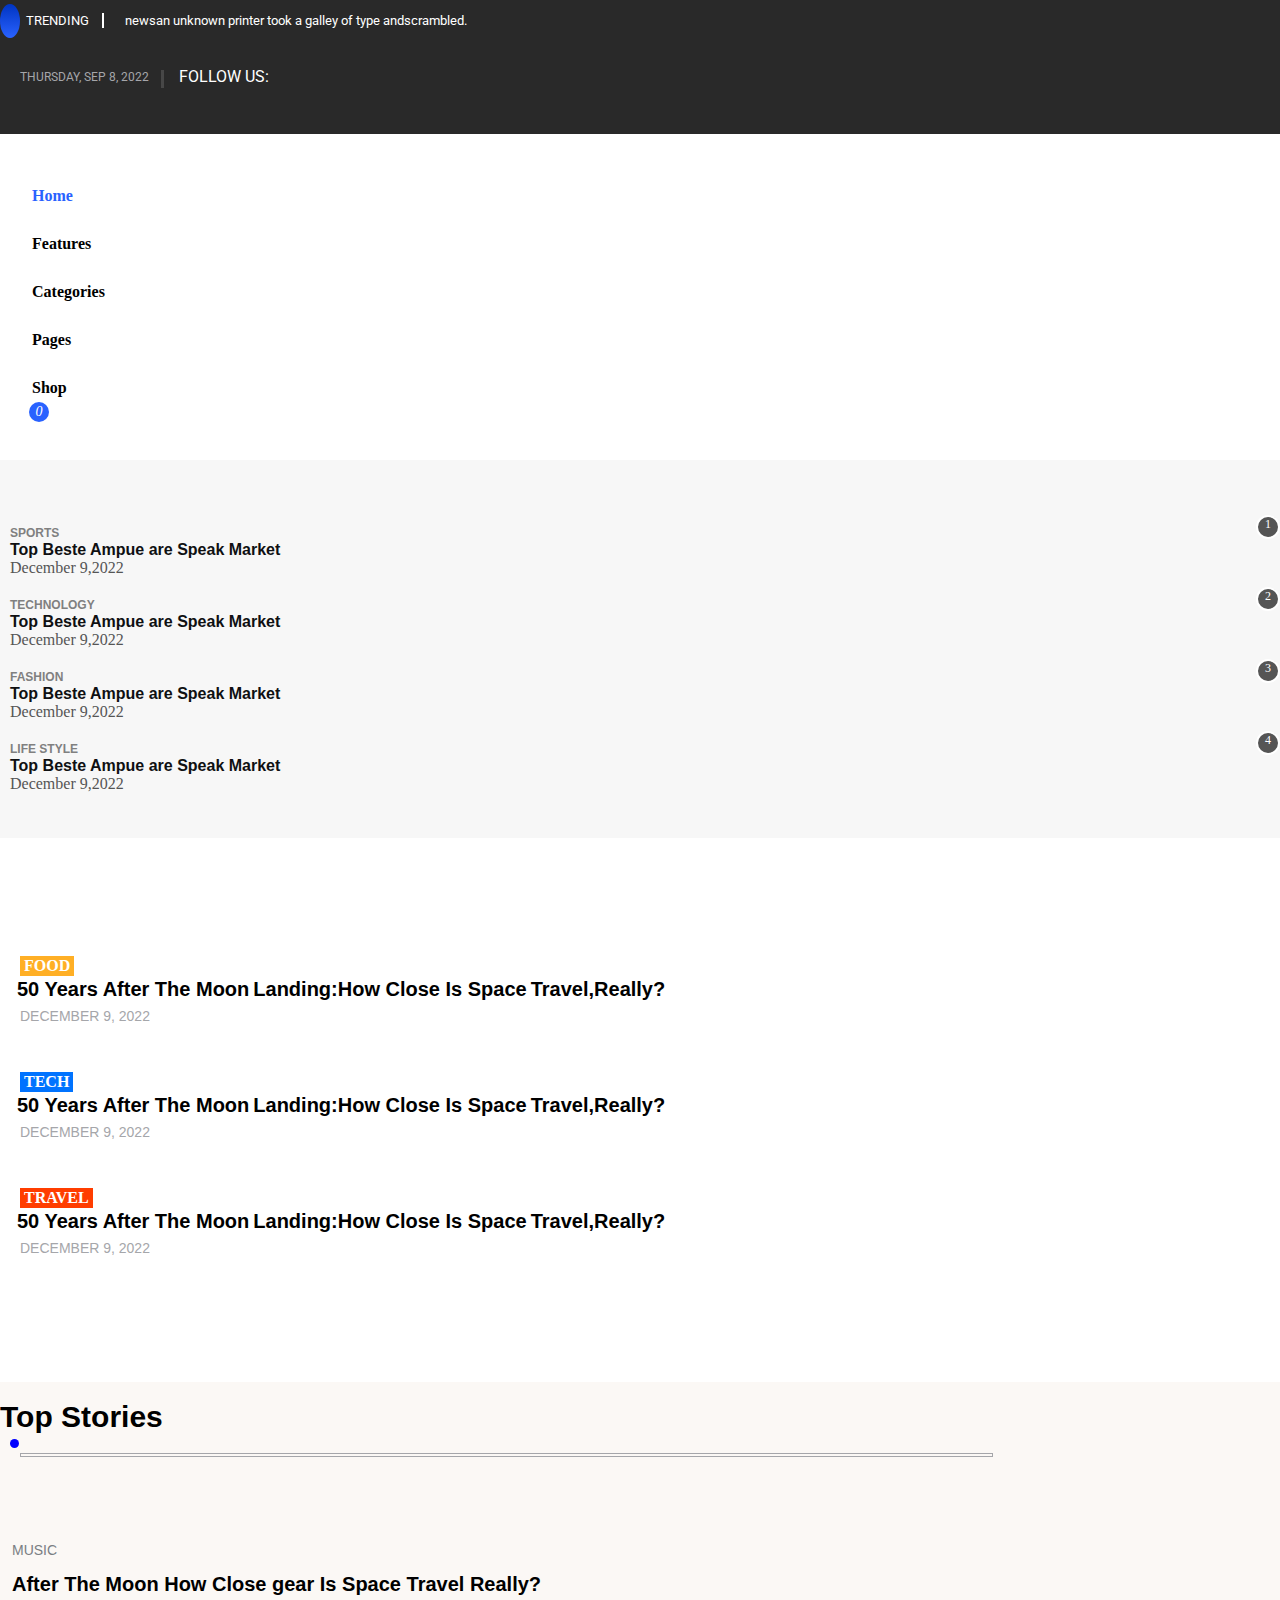
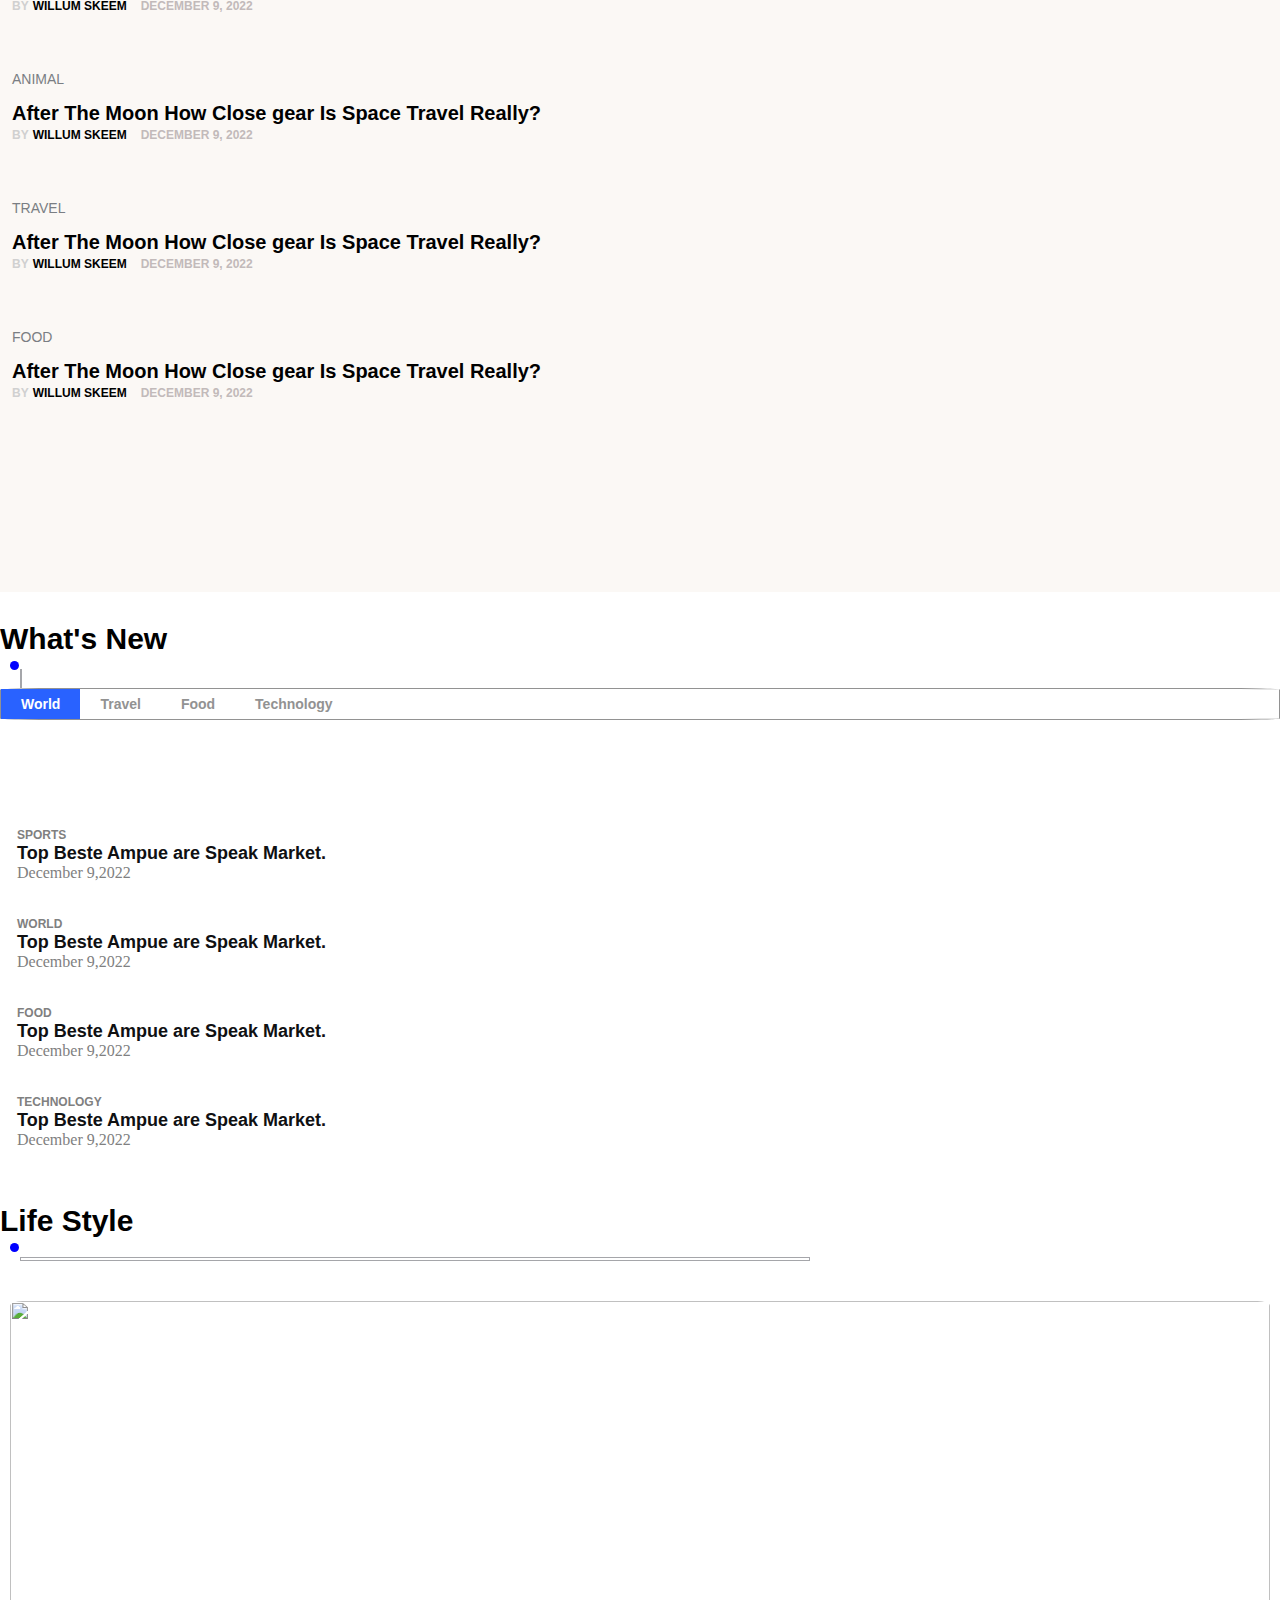
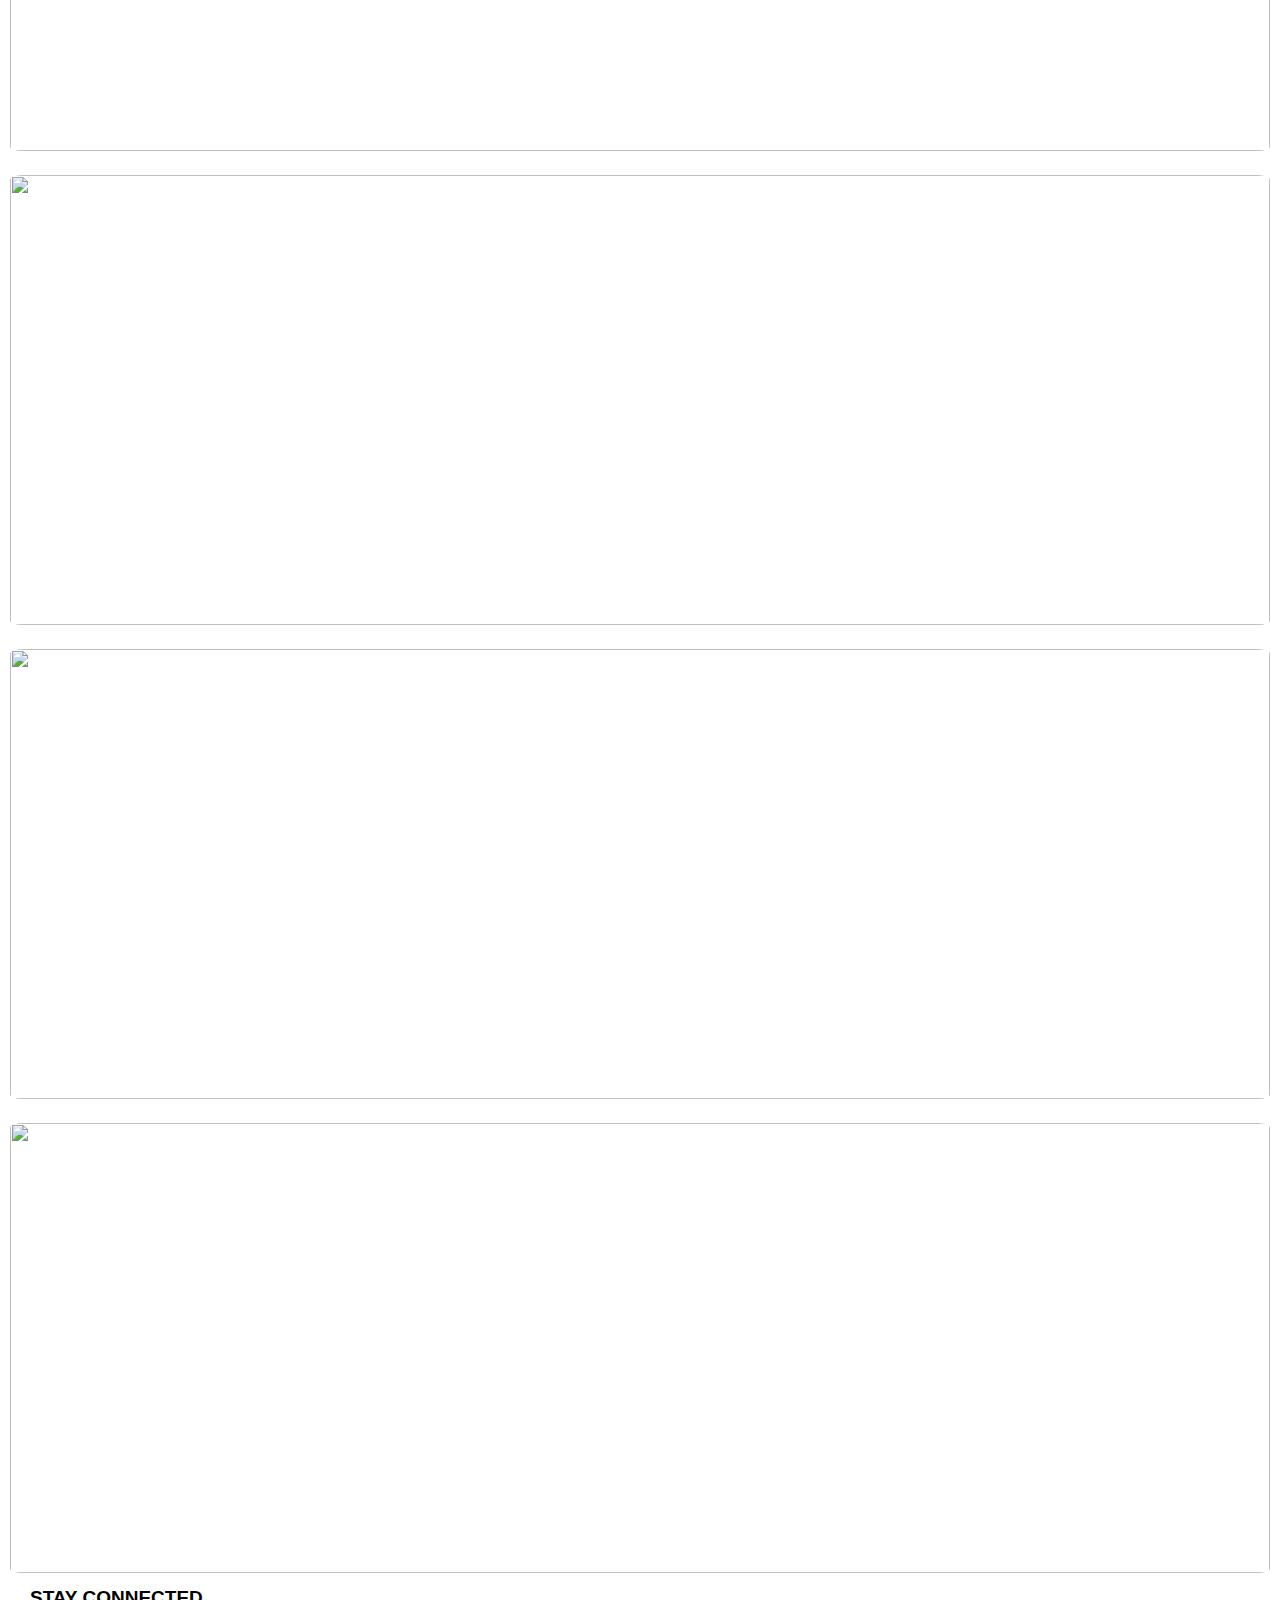
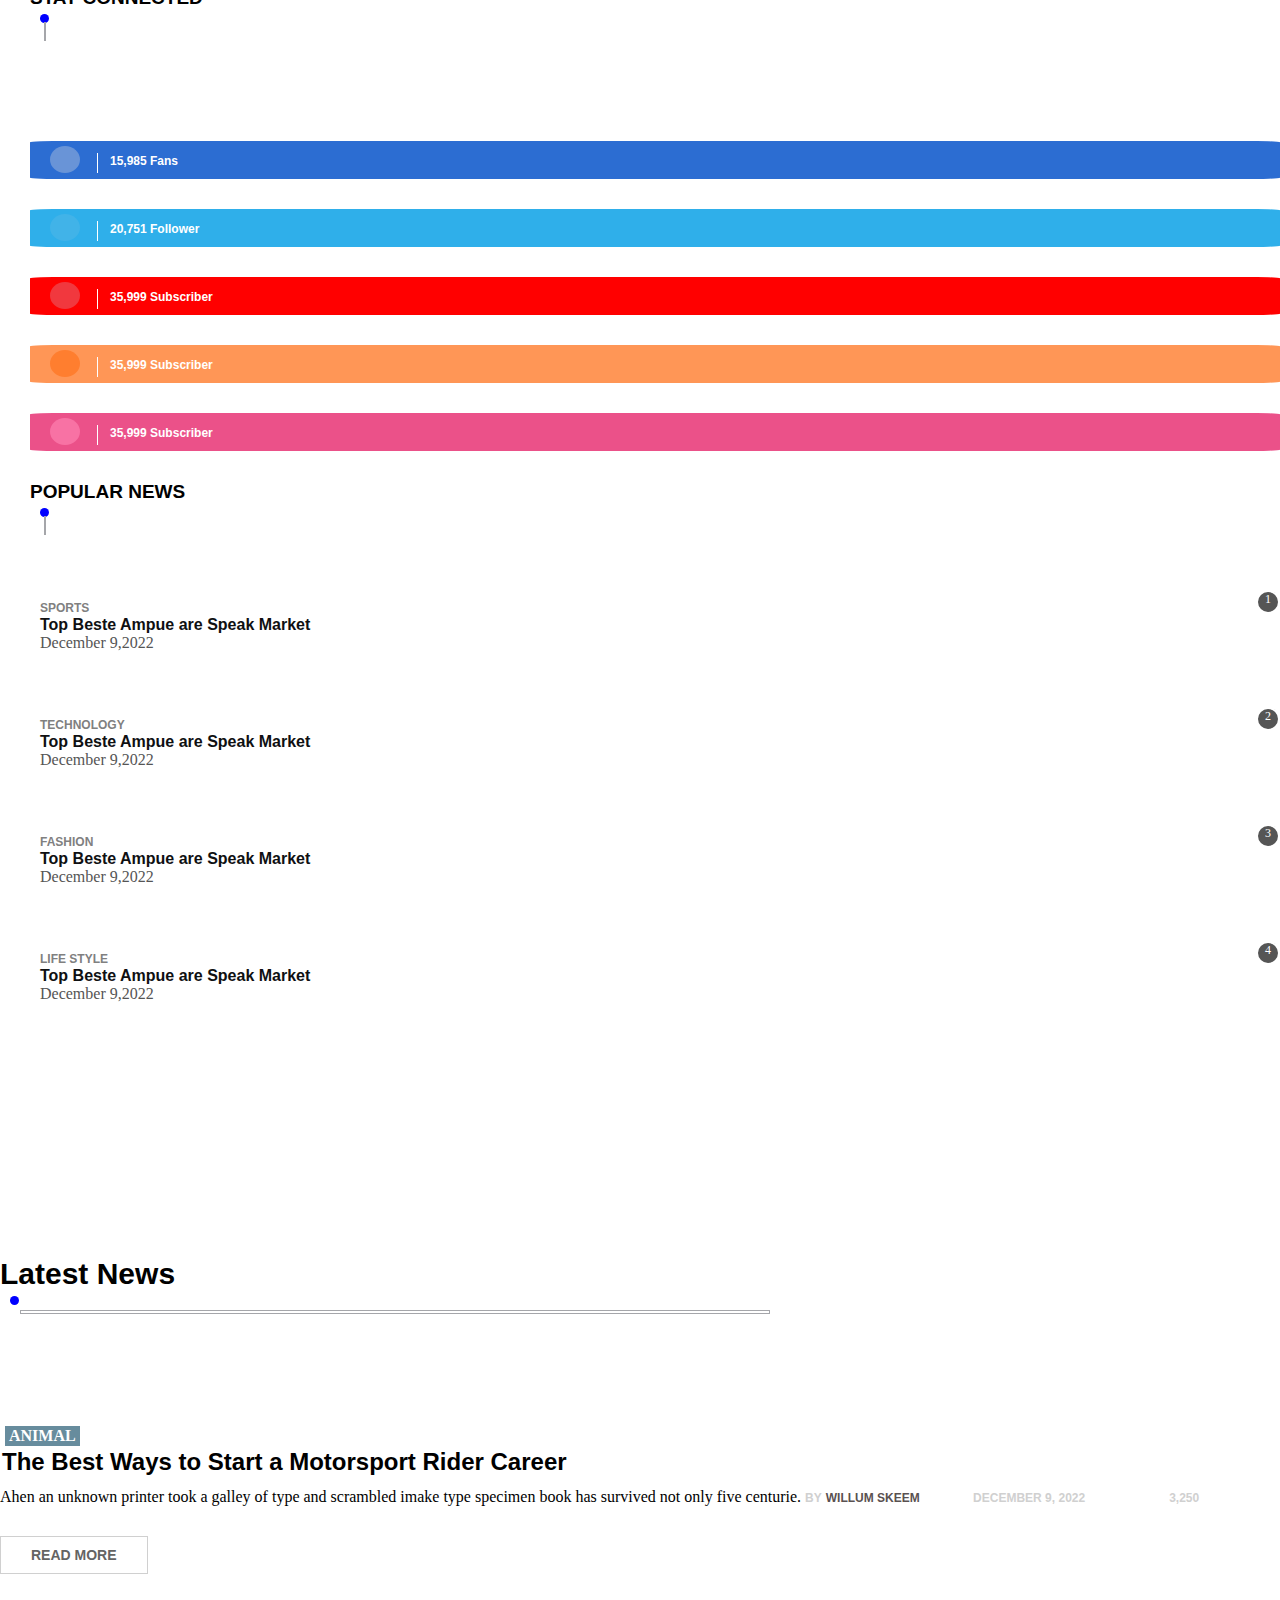
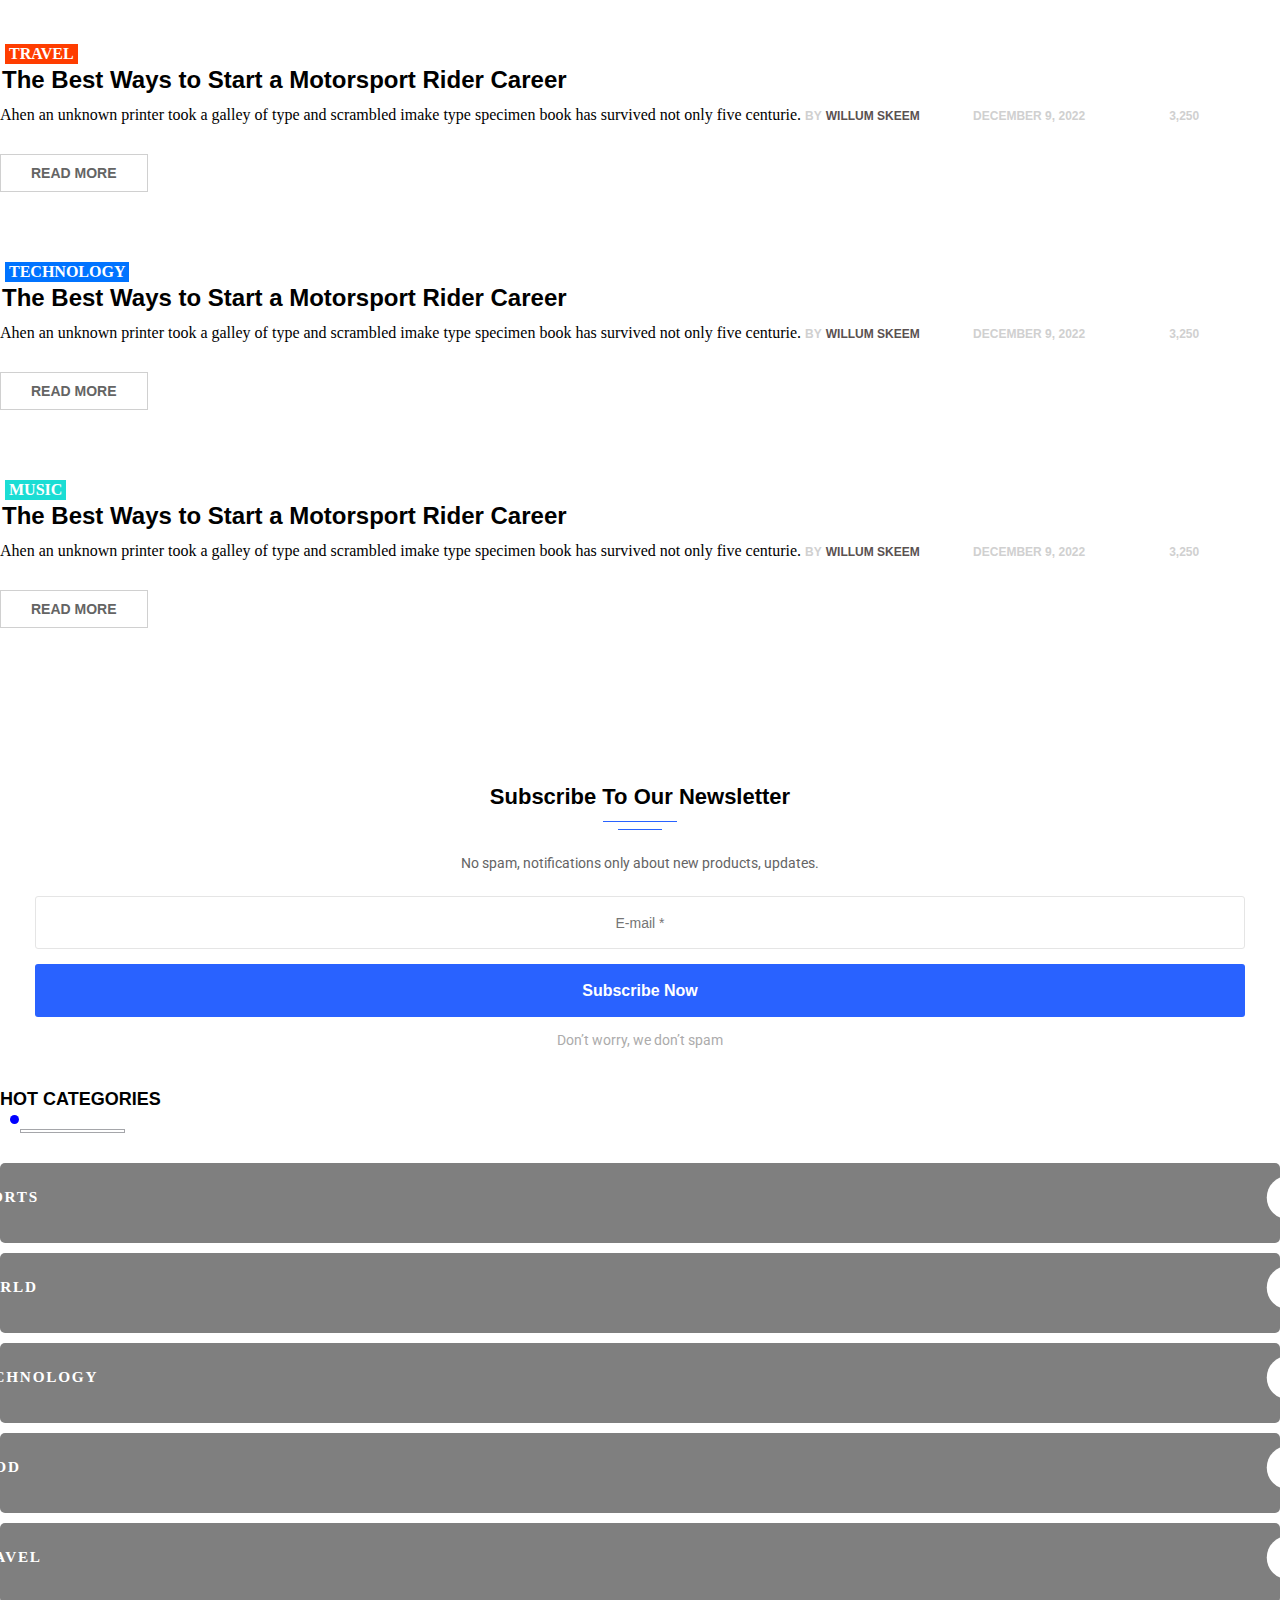
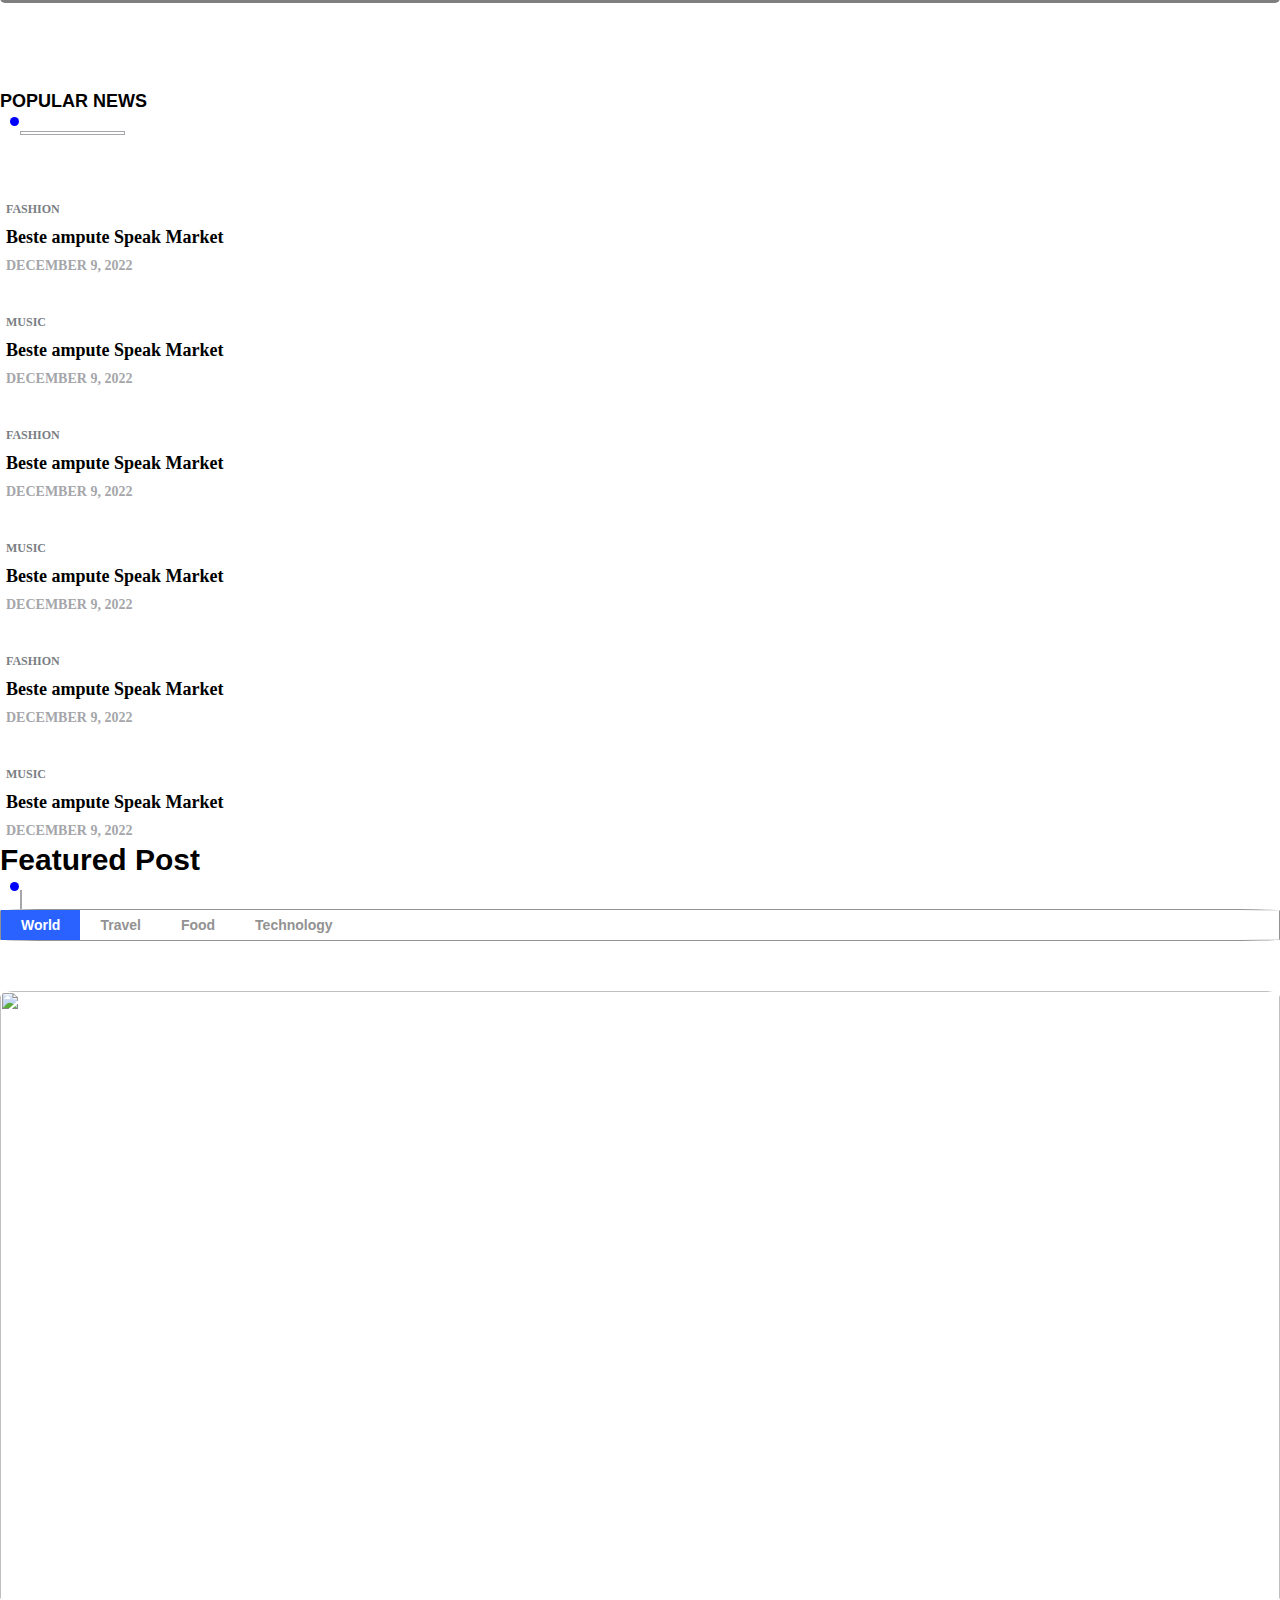
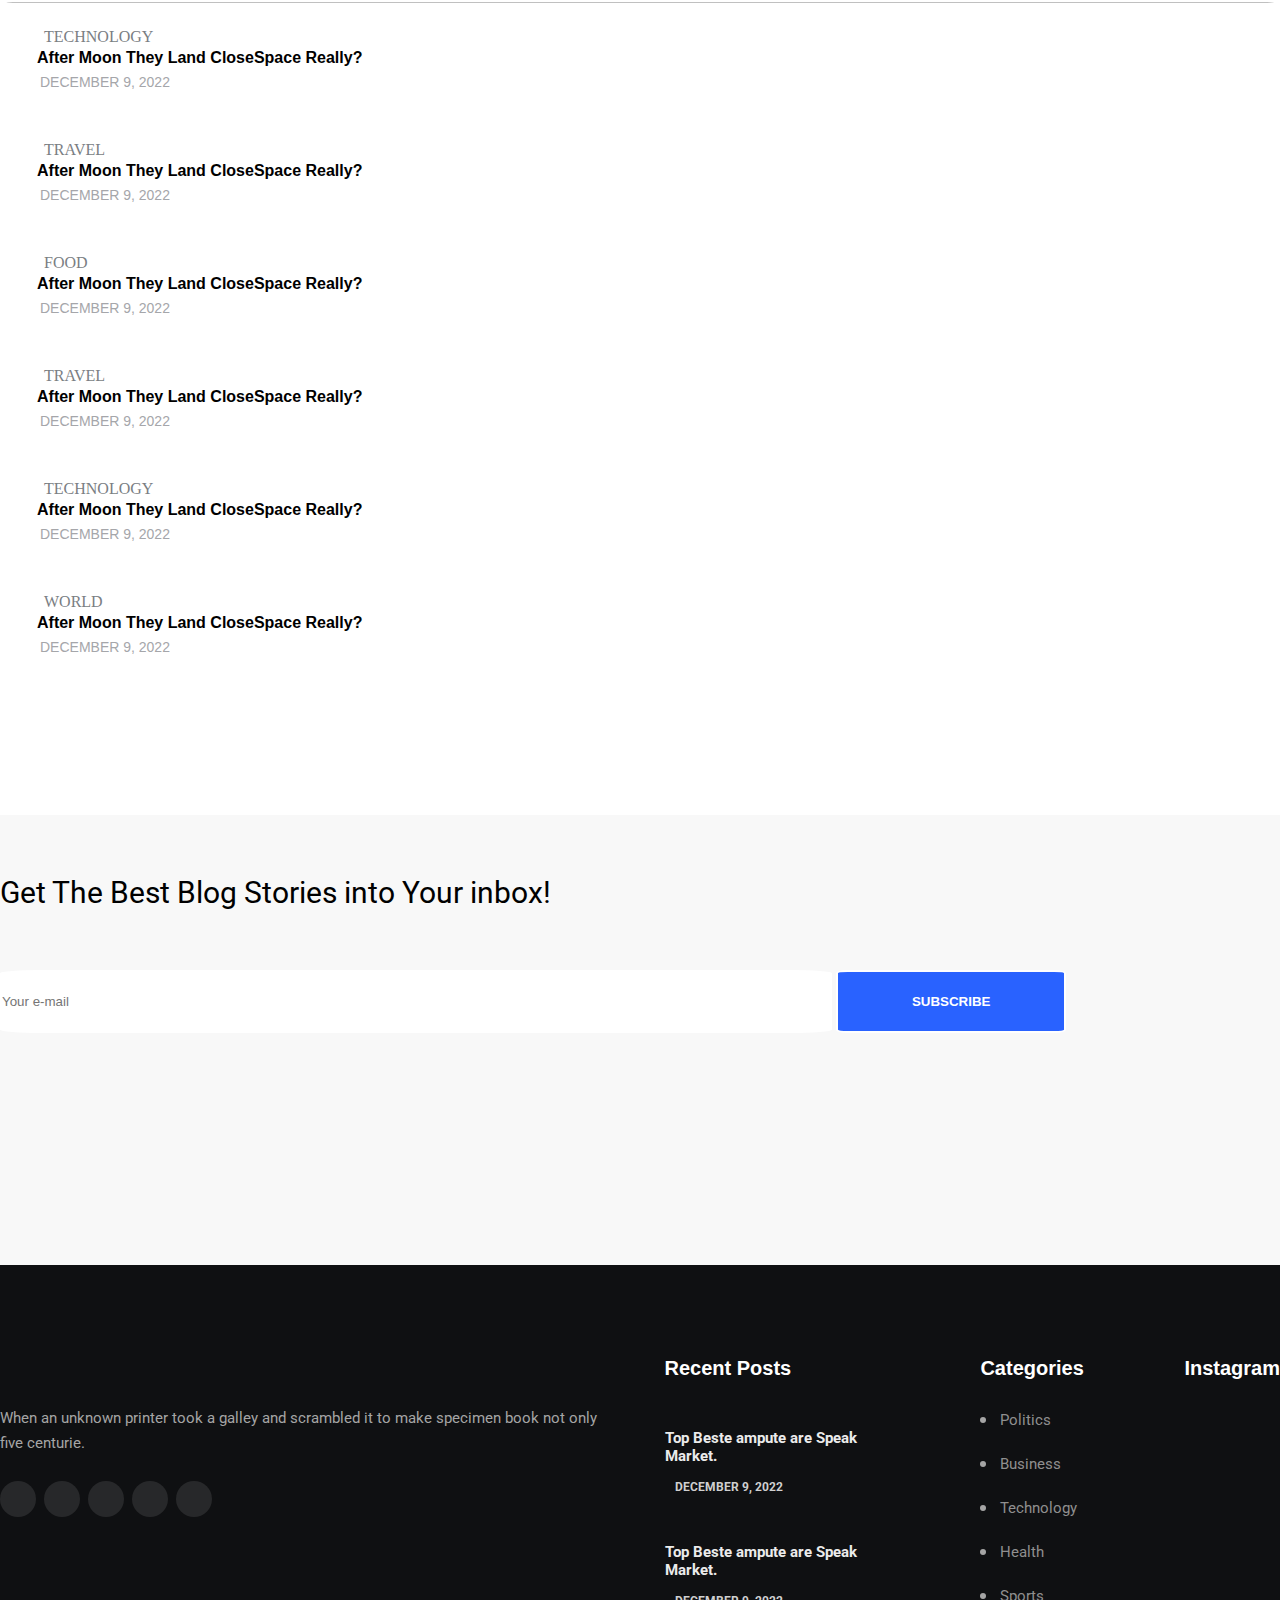
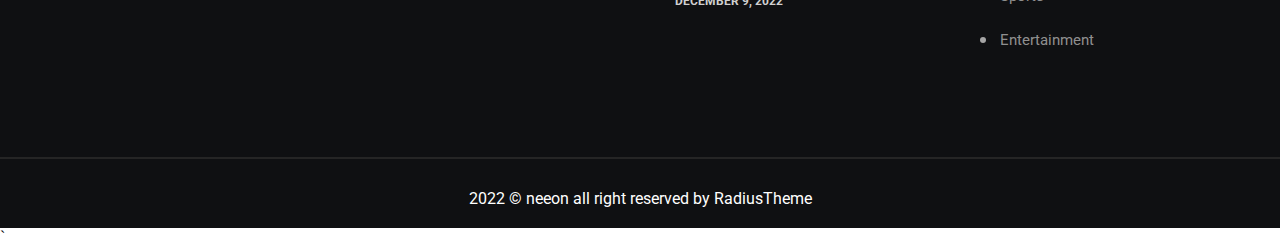
==== commit a9d7e127: "last version" ====
--- a/index.html
+++ b/index.html
@@ -51,7 +51,7 @@
         <div class="container">
             <div class="d-flex justify-content-between align-items-center">
                 <div class="logo">
-                    <a href="">
+                    <a href="index.html">
                         <img src="https://radiustheme.com/demo/html/neeon/media/logo/logo-dark.svg" alt="">
                     </a>
                     
--- a/css/style.css
+++ b/css/style.css
@@ -867,7 +867,7 @@
   position: sticky;
   top: 0;
   padding: 20px;
-  z-index: 100;
+  z-index: 1000;
   left: 0;
 }
 .header-bottom .nav-menu li {
@@ -1005,7 +1005,6 @@
   font-family: Roboto, sans-serif;
   padding-top: 92px;
   background-color: #0F1012;
-  border: 3px solid red;
 }
 #footer .container-boxes {
   display: flex;
@@ -1255,16 +1254,63 @@
 #footer .footer-end-text .p-class {
   color: #CCCCCC;
   color: white;
-  border: 3px solid white;
   font-size: 16px;
 }
 
+@media (max-width: 450px) {
+  #header {
+    font-family: Roboto, sans-serif;
+  }
+  #header .header-top {
+    padding: 12px 10px;
+    width: 100%;
+    background-color: white !important;
+  }
+  #header .header-top .top-left {
+    display: none;
+  }
+  #header .header-top .top-right {
+    display: block !important;
+    text-align: center;
+  }
+  #header .header-top .top-right .sunday {
+    display: block !important;
+    margin: 0;
+    padding: 0px 10px 0 0;
+    width: 100%;
+    font-size: 12px;
+  }
+  #header .header-top .top-right .sunday i {
+    font-size: 12px;
+    color: #2962FF;
+  }
+  #header .header-top .top-right .sunday::after {
+    opacity: 0;
+    visibility: hidden;
+  }
+  #header .header-top .top-right .chicago {
+    display: block !important;
+    font-size: 14px;
+    width: 100%;
+    color: #A5A6AA;
+  }
+  #header .header-top .top-right .chicago i {
+    font-size: 12px;
+    color: #2962FF;
+  }
+  #header .header-top .top-right .follow {
+    display: none;
+  }
+  #header .header-top .top-right ul {
+    display: none;
+  }
+}
 @media (max-width: 576px) {
   #header {
     font-family: Roboto, sans-serif;
   }
   #header .header-top {
-    padding: 12px 25px;
+    padding: 12px 0px !important;
     width: 100%;
     background-color: white !important;
   }
@@ -1416,7 +1462,7 @@
     font-size: 30px;
   }
 }
-@media (max-width: 576px) {
+@media (max-width: 200px) {
   #footer .container-boxes {
     display: block;
   }
@@ -1432,13 +1478,23 @@
     font-weight: bold;
   }
   #footer .container-boxes .footer-recent .recent-image {
-    justify-content: flex-start !important;
-  }
-  #footer .container-boxes .footer-recent .recent-image img {
-    width: 37% !important;
+    align-items: center;
+    padding: 0 10px;
+  }
+  #footer .container-boxes .footer-recent .recent-image .recent-image-box {
+    height: 100px;
+    width: 100% !important;
+  }
+  #footer .container-boxes .footer-recent .recent-image .recent-image-box img {
+    width: 100% !important;
+    height: 100% !important;
   }
   #footer .container-boxes .footer-recent .recent-image .recent-text {
-    white-space: nowrap;
+    width: 80%;
+  }
+  #footer .container-boxes .footer-recent .recent-image .recent-text a {
+    width: 30% !important;
+    white-space: wrap;
   }
   #footer .container-boxes .categories {
     padding-left: 0;
@@ -1450,14 +1506,137 @@
     margin-top: -20px;
   }
   #footer .container-boxes .insta .insta-images {
-    width: 50%;
+    width: 100% !important;
   }
   #footer .container-boxes .insta .insta-images .insta-div {
     margin-right: 10px;
     margin-bottom: -5px;
   }
   #footer .container-boxes .insta .insta-images .insta-div img {
-    width: 100%;
+    border-radius: 5px;
+  }
+  #footer hr {
+    margin-top: 20px;
+    background-color: white;
+  }
+  #footer .footer-end-text {
+    color: white;
+    text-align: center;
+    padding-top: 15px;
+    padding-bottom: 25px;
+  }
+}
+@media (max-width: 400px) {
+  #footer .container-boxes {
+    display: block;
+  }
+  #footer .container-boxes .footer-logo {
+    margin-bottom: 2px;
+    padding-bottom: 0px;
+    height: 220px;
+  }
+  #footer .container-boxes .footer-recent {
+    padding-left: 0;
+  }
+  #footer .container-boxes .footer-recent h3 {
+    font-weight: bold;
+  }
+  #footer .container-boxes .footer-recent .recent-image {
+    align-items: center;
+    padding: 0 10px;
+  }
+  #footer .container-boxes .footer-recent .recent-image .recent-image-box {
+    height: 100px;
+    width: 100% !important;
+  }
+  #footer .container-boxes .footer-recent .recent-image .recent-image-box img {
+    width: 100% !important;
+    height: 100% !important;
+  }
+  #footer .container-boxes .footer-recent .recent-image .recent-text {
+    width: 80%;
+  }
+  #footer .container-boxes .footer-recent .recent-image .recent-text a {
+    width: 30% !important;
+    white-space: wrap;
+  }
+  #footer .container-boxes .categories {
+    padding-left: 0;
+    padding-bottom: 0px;
+    margin-top: -72px;
+  }
+  #footer .container-boxes .insta {
+    height: 230px;
+    margin-top: -20px;
+  }
+  #footer .container-boxes .insta .insta-images {
+    width: 100% !important;
+  }
+  #footer .container-boxes .insta .insta-images .insta-div {
+    margin-right: 10px;
+    margin-bottom: -5px;
+  }
+  #footer .container-boxes .insta .insta-images .insta-div img {
+    border-radius: 5px;
+  }
+  #footer hr {
+    margin-top: 20px;
+    background-color: white;
+  }
+  #footer .footer-end-text {
+    color: white;
+    text-align: center;
+    padding-top: 15px;
+    padding-bottom: 25px;
+  }
+}
+@media (max-width: 576px) {
+  #footer .container-boxes {
+    display: block;
+  }
+  #footer .container-boxes .footer-logo {
+    margin-bottom: 2px;
+    padding-bottom: 0px;
+    height: 220px;
+  }
+  #footer .container-boxes .footer-recent {
+    padding-left: 0;
+  }
+  #footer .container-boxes .footer-recent h3 {
+    font-weight: bold;
+  }
+  #footer .container-boxes .footer-recent .recent-image {
+    align-items: center;
+    padding: 0 10px;
+  }
+  #footer .container-boxes .footer-recent .recent-image .recent-image-box {
+    height: 100px;
+    width: 30% !important;
+  }
+  #footer .container-boxes .footer-recent .recent-image .recent-image-box img {
+    width: 100% !important;
+    height: 100% !important;
+  }
+  #footer .container-boxes .footer-recent .recent-image .recent-text {
+    white-space: wrap;
+  }
+  #footer .container-boxes .categories {
+    padding-left: 0;
+    padding-bottom: 0px;
+    margin-top: -72px;
+  }
+  #footer .container-boxes .insta {
+    height: 230px;
+    margin-top: -20px;
+  }
+  #footer .container-boxes .insta .insta-images {
+    width: 80% !important;
+  }
+  #footer .container-boxes .insta .insta-images .insta-div {
+    margin-right: 10px;
+    margin-bottom: -5px;
+  }
+  #footer .container-boxes .insta .insta-images .insta-div img {
     border-radius: 5px;
   }
   #footer hr {
@@ -7044,5 +7223,4 @@
   height: 100%;
   margin: 0;
   padding: 0;
-  overflow-x: hidden;
 }/*# sourceMappingURL=style.css.map */